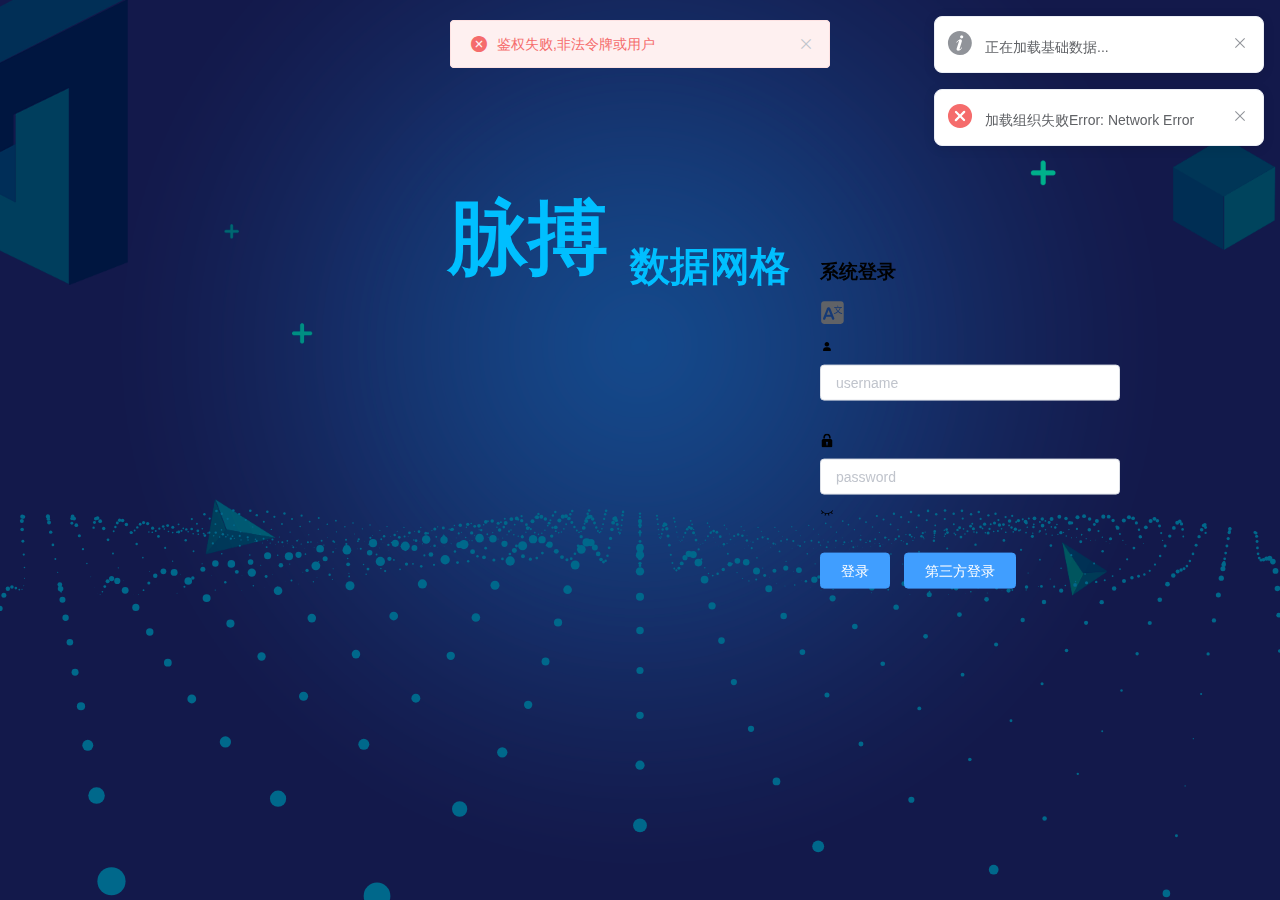
==== index.html @ 688eff26 "1.1.1" ====
<!DOCTYPE html><html><head><meta charset=utf-8><meta http-equiv=X-UA-Compatible content="IE=edge,chrome=1"><meta name=renderer content=webkit><meta name=viewport content="width=device-width,initial-scale=1,maximum-scale=1,user-scalable=no"><title>脉搏数据网格</title><link rel="shortcut icon" href=/favicon.ico><link href=/static/css/app.22d110b41e0315c7ad448e7dfe17aeff.css rel=stylesheet></head><body><script>function get_browser_info() {
        var ua = navigator.userAgent, tem, M = ua.match(/(opera|chrome|safari|firefox|msie|trident(?=\/))\/?\s*(\d+)/i) || [];
        if (/trident/i.test(M[1])) {
          tem = /\brv[ :]+(\d+)/g.exec(ua) || [];
          return { name: 'IE', version: (tem[1] || '') };
        }
        if (M[1] === 'Chrome') {
          tem = ua.match(/\bOPR\/(\d+)/)
          if (tem != null) { return { name: 'Opera', version: tem[1] }; }
        }
        M = M[2] ? [M[1], M[2]] : [navigator.appName, navigator.appVersion, '-?'];
        if ((tem = ua.match(/version\/(\d+)/i)) != null) { M.splice(1, 1, tem[1]); }
        return {
          name: M[0],
          version: M[1]
        };
      }
      var browser = get_browser_info();
      if (browser.name === 'MSIE' && parseInt(browser.version) <= 8) {
        window.alert('你的浏览器属于古董浏览器'+browser.name+'('+browser.version+'),您将无法使用,请完成更换为"现代浏览器"!')
        var div = document.createElement('div'),
          x_div = "<h1>你的浏览器"+browser.name+"("+browser.version+")太老了,本系统您将无法使用</h1>" +
            "优选chrome(基于chrome开发),以下是谷歌chrome浏览器下载列表:根据系统选择适当的版本</h2><br/><ol>" +
            "<li><a href='http://10.36.111.213/httpapi/api/frsc/download-chrome-xp?DL=1'>XP系统</a></li>" +
            "<li><a href='http://10.36.111.213/httpapi/api/frsc/download-chrome-newest-x86?DL=1'>win7以上-32位</a></li>" +
            "<li><a href='http://10.36.111.213/httpapi/api/frsc/download-chrome-newest-x64?DL=1'>win7以上-64位</a></li></ol>"
            +'<div><img src="/static/css/browser_detects.png" alt="兼容性图片"></div>'
        div.innerHTML = x_div;
        div.className = 'compatible';
        document.body.appendChild(div);
      }</script><script src=/static/tinymce4.7.5/tinymce.min.js></script><script src=/static/js/THREE.v56.min.js></script><div id=app></div><script type=text/javascript src=/static/js/manifest.fda87e2046c8e02307e9.js></script><script type=text/javascript src=/static/js/vendor.ac63bb0a11cf8bc04832.js></script><script type=text/javascript src=/static/js/app.be4ae72a1708491ad65e.js></script><script type=text/javascript src=/static/js/silent_renew.d3797be68d096d76b039.js></script><script type=text/javascript src=/static/js/popup.53fa1839b01d25fb4a5d.js></script><script type=text/javascript src=/static/js/signin_cb.d9f5743b11c0f5aa0153.js></script></body></html><style>.compatible b{
    color:#1d7690;
    font-size:16px
  }
  .compatible a{
    color:royalblue;
    text-decoration: underline;
  }
  b.b-danger{
    color:#ff00ff;
  }</style>
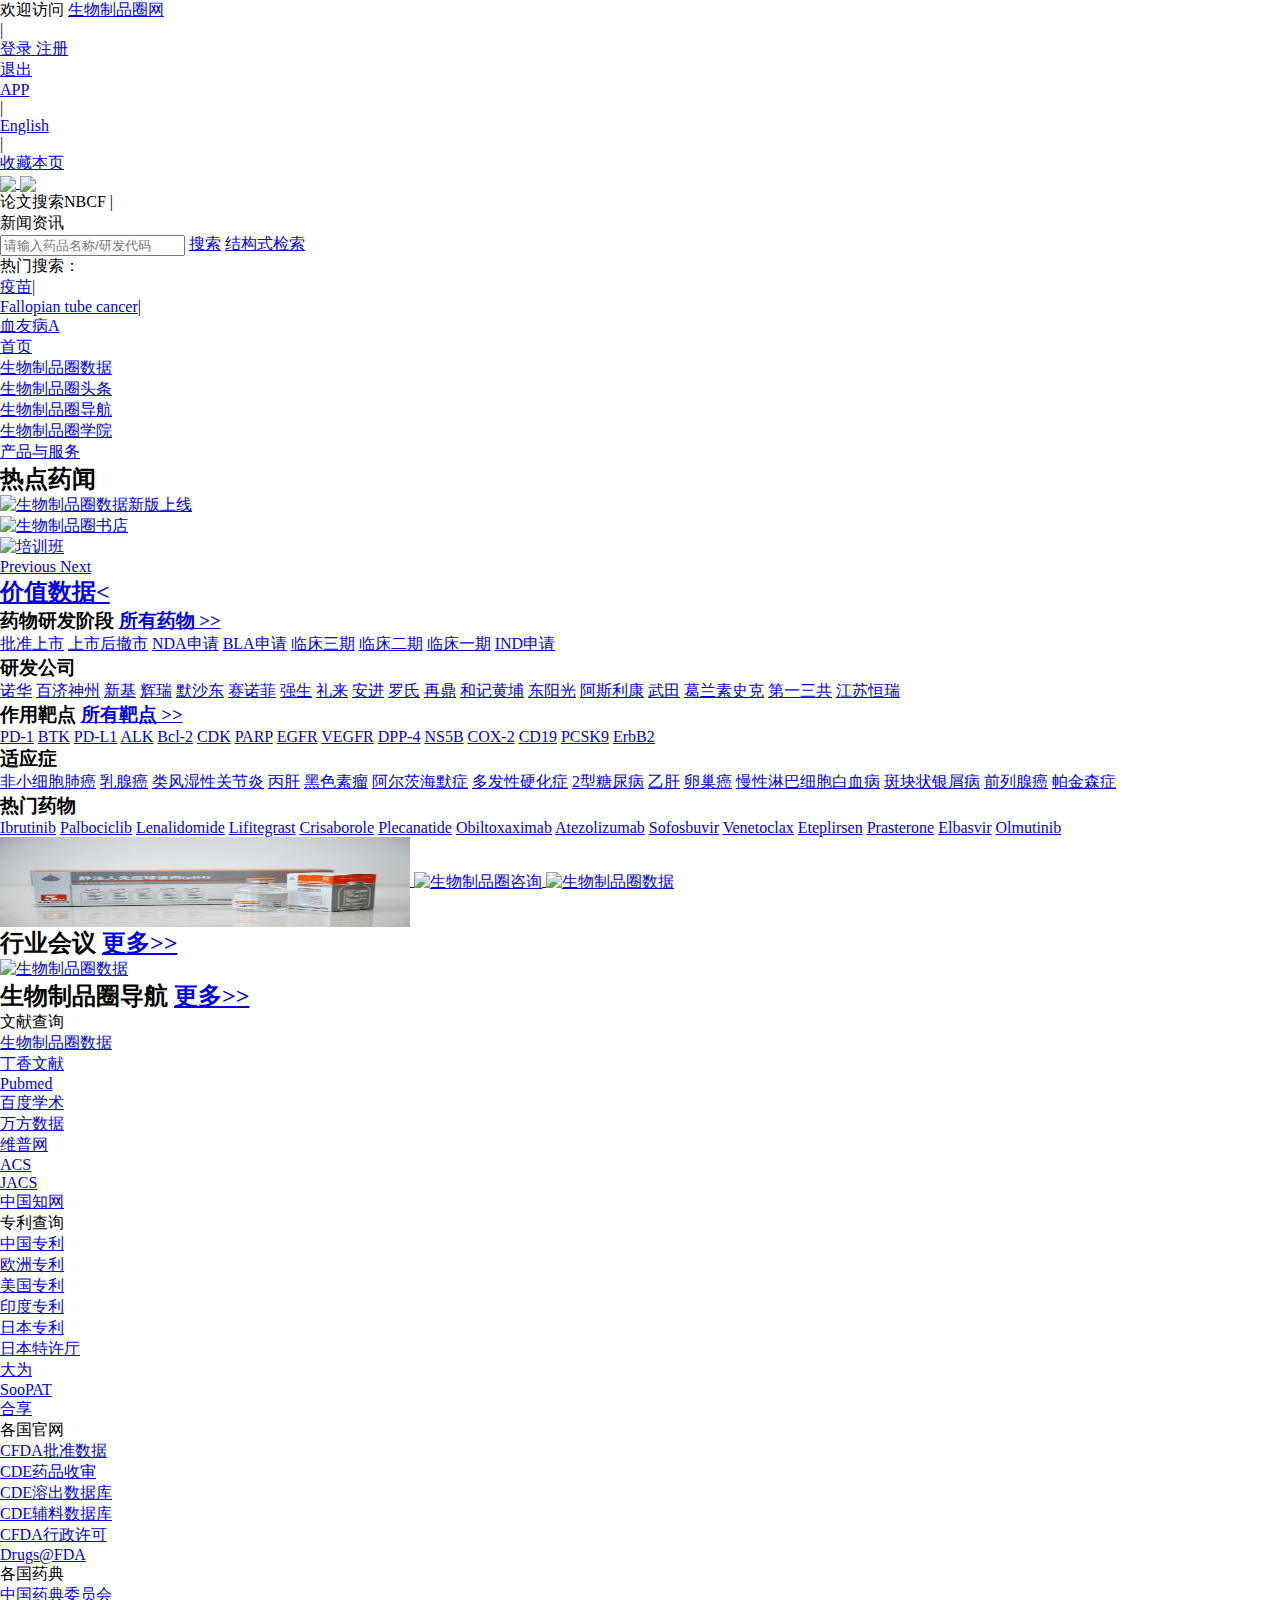
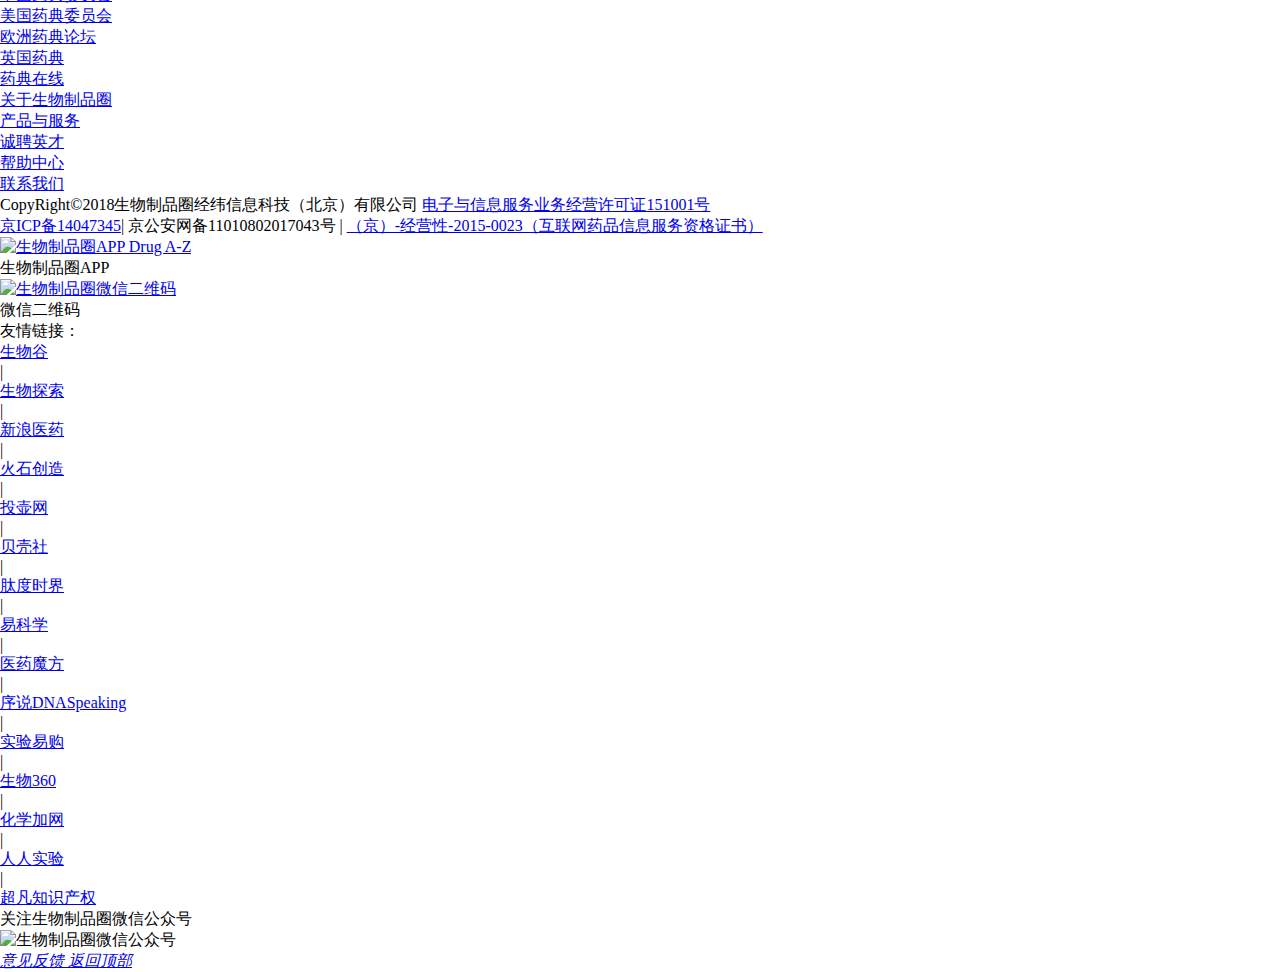
==== commit af21829b: "ggg" ====
--- a/index.html
+++ b/index.html
@@ -1,41 +1,3972 @@
-<!DOCTYPE html><html><head><meta charset=utf-8><meta http-equiv=X-UA-Compatible content="IE=edge,chrome=1"><meta name=renderer content=webkit><meta name=viewport content="width=device-width,initial-scale=1,maximum-scale=1,user-scalable=no"><title>脉搏数据网格</title><link rel="shortcut icon" href=/favicon.ico><link href=/static/css/app.22d110b41e0315c7ad448e7dfe17aeff.css rel=stylesheet></head><body><script>function get_browser_info() {
-        var ua = navigator.userAgent, tem, M = ua.match(/(opera|chrome|safari|firefox|msie|trident(?=\/))\/?\s*(\d+)/i) || [];
-        if (/trident/i.test(M[1])) {
-          tem = /\brv[ :]+(\d+)/g.exec(ua) || [];
-          return { name: 'IE', version: (tem[1] || '') };
-        }
-        if (M[1] === 'Chrome') {
-          tem = ua.match(/\bOPR\/(\d+)/)
-          if (tem != null) { return { name: 'Opera', version: tem[1] }; }
-        }
-        M = M[2] ? [M[1], M[2]] : [navigator.appName, navigator.appVersion, '-?'];
-        if ((tem = ua.match(/version\/(\d+)/i)) != null) { M.splice(1, 1, tem[1]); }
-        return {
-          name: M[0],
-          version: M[1]
-        };
-      }
-      var browser = get_browser_info();
-      if (browser.name === 'MSIE' && parseInt(browser.version) <= 8) {
-        window.alert('你的浏览器属于古董浏览器'+browser.name+'('+browser.version+'),您将无法使用,请完成更换为"现代浏览器"!')
-        var div = document.createElement('div'),
-          x_div = "<h1>你的浏览器"+browser.name+"("+browser.version+")太老了,本系统您将无法使用</h1>" +
-            "优选chrome(基于chrome开发),以下是谷歌chrome浏览器下载列表:根据系统选择适当的版本</h2><br/><ol>" +
-            "<li><a href='http://10.36.111.213/httpapi/api/frsc/download-chrome-xp?DL=1'>XP系统</a></li>" +
-            "<li><a href='http://10.36.111.213/httpapi/api/frsc/download-chrome-newest-x86?DL=1'>win7以上-32位</a></li>" +
-            "<li><a href='http://10.36.111.213/httpapi/api/frsc/download-chrome-newest-x64?DL=1'>win7以上-64位</a></li></ol>"
-            +'<div><img src="/static/css/browser_detects.png" alt="兼容性图片"></div>'
-        div.innerHTML = x_div;
-        div.className = 'compatible';
-        document.body.appendChild(div);
-      }</script><script src=/static/tinymce4.7.5/tinymce.min.js></script><script src=/static/js/THREE.v56.min.js></script><div id=app></div><script type=text/javascript src=/static/js/manifest.fda87e2046c8e02307e9.js></script><script type=text/javascript src=/static/js/vendor.ac63bb0a11cf8bc04832.js></script><script type=text/javascript src=/static/js/app.be4ae72a1708491ad65e.js></script><script type=text/javascript src=/static/js/silent_renew.d3797be68d096d76b039.js></script><script type=text/javascript src=/static/js/popup.53fa1839b01d25fb4a5d.js></script><script type=text/javascript src=/static/js/signin_cb.d9f5743b11c0f5aa0153.js></script></body></html><style>.compatible b{
-    color:#1d7690;
-    font-size:16px
-  }
-  .compatible a{
-    color:royalblue;
-    text-decoration: underline;
-  }
-  b.b-danger{
-    color:#ff00ff;
-  }</style>+
+<!DOCTYPE html>
+<html>
+
+    <head>
+                <meta charset="UTF-8">
+        <meta property="qc:admins" content="24647760726001251374116375736"/>
+        <!--防止浏览器缓存-->
+        <meta HTTP-EQUIV="Pragma" CONTENT="no-cache">
+        <meta HTTP-EQUIV="Cache-Control" CONTENT="no-cache">
+        <meta HTTP-EQUIV="Expires" CONTENT="0">
+        <meta name="baidu-site-verification" content="KpvylQpJVg"/>
+        <meta charset="utf-8">
+        <title>生物制品圈-医药研发领域大数据信息平台首页</title>
+        <meta name="keywords" content="生物制品圈,pharmacodia,生物制品圈经纬,化学药，生物药，临床在研药物，药物靶点，化学合成，医药资讯, 生物制品圈网,药品信息,药品信息查询，新药研发,NCE，MAB，药理学，药代动力学，药物毒性">
+        <meta name="description" content="生物制品圈是一家专注于医药研发领域的“互联网+”大数据信息平台，我们致力于整合药物研发相关数十个学科专业数据和资源信息，为全球药物研发人员提供“一站式信息解决方案”，助力创新，加速创造。">
+        <!-- 百度统计代码 --duyangang -->
+        <meta name="baidu-site-verification" content="zOJSUg7wvE"/>
+
+        <!--解决右边白边问题-->
+        <meta http-equiv="X-UA-Compatible" content="IE=edge"/>
+        <meta name="format-detection" content="telephone=no"/>
+        <meta name="apple-touch-fullscreen" content="YES"/>
+        <meta name="apple-mobile-web-app-status-bar-style" content="black"/>
+        <meta name="viewport" content="width=device-width,initial-scale=1.0,maximum-scale=1.0,minimum-scale=1.0,user-scalable=no"/>
+        <!-- 图标 -->
+        <link href="https://www.pharmacodia.com/yaodu/resources/img/browser_ioc/favicon.ico?v=3.2.2_201803151548" rel="icon" type="image/x-icon"/>
+        <link href="https://www.pharmacodia.com/yaodu/resources/img/browser_ioc/favicon.ico?v=3.2.2_201803151548" rel="shortcut icon" type="image/x-icon"/>
+
+        <!-- 兼容设置 -->
+        <!-- HTML5 shim and Respond.js for IE8 support of HTML5 elements and media queries -->
+        <!--[if lt IE 9]>
+        <script src="https://www.pharmacodia.com/yaodu/resources/plugin/bootstrap/bootstrap-v3.3.2/js/html5shiv.min.js?v=3.2.2_201803151548"></script>
+        <script src="https://www.pharmacodia.com/yaodu/resources/plugin/bootstrap/bootstrap-v3.3.2/js/respond.min.js?v=3.2.2_201803151548"></script>
+        <![endif]-->
+        <!--[if lte IE 9]>
+        <script src="https://www.pharmacodia.com/yaodu/resources/js/requestAnimationFrame.js?v=3.2.2_201803151548"></script>
+        <![endif]-->
+        <!--[if lte IE 8]>
+        <script src="https://www.pharmacodia.com/yaodu/resources/js/ieBetter.js?v=3.2.2_201803151548"></script>
+        <![endif]-->
+	<!-- 配置文件  -->
+	<script src="https://www.pharmacodia.com/data/summer/js/config.js?v=3.2.2_201803151548" type="text/javascript"></script>
+    <!-- jquery  -->
+    <script src="https://www.pharmacodia.com/yaodu/resources/plugin/jqeury/jquery-ui-1.11.4.custom/external/jquery/jquery.js?v=3.2.2_201803151548"
+            type="text/javascript"></script>
+    <link href="https://www.pharmacodia.com/yaodu/resources/plugin/jqeury/jquery-ui-1.9.2.custom/css/custom-theme/jquery-ui-1.9.2.custom.min.css?v=3.2.2_201803151548"
+          rel="stylesheet" type="text/css"/>
+    <script src="https://www.pharmacodia.com/yaodu/resources/plugin/jqeury/jquery-ui-1.9.2.custom/js/jquery-ui-1.9.2.custom.min.js?v=3.2.2_201803151548"
+            type="text/javascript"></script>
+    <!--bootstrap -->
+    <link href="https://www.pharmacodia.com/yaodu/resources/plugin/bootstrap/bootstrap-v3.3.2/css/bootstrap.css?v=3.2.2_201803151548" rel="stylesheet"
+          type="text/css"/>
+    <link href="https://www.pharmacodia.com/yaodu/resources/plugin/bootstrap/bootstrap-v3.3.2/css/dropdowns-enhancement.css?v=3.2.2_201803151548" rel="stylesheet"
+          type="text/css"/>
+    <script src="https://www.pharmacodia.com/yaodu/resources/plugin/bootstrap/bootstrap-v3.3.2/js/bootstrap.min.js?v=3.2.2_201803151548"></script>
+    <script src="https://www.pharmacodia.com/yaodu/resources/plugin/bootstrap/bootstrap-v3.3.2/js/bootstrap-hover-dropdown.min.js?v=3.2.2_201803151548"></script>
+    <script src="https://www.pharmacodia.com/yaodu/resources/plugin/bootstrap/bootstrap-v3.3.2/js/ie-emulation-modes-warning.js?v=3.2.2_201803151548"
+            type="text/javascript"></script>
+    <!-- 公共的 -->
+    <link href="https://www.pharmacodia.com/yaodu/resources/css/common.css?v=3.2.2_201803151548" rel="stylesheet">
+    <link href="https://www.pharmacodia.com/yaodu/resources/css/header.css?v=3.2.2_201803151548" rel="stylesheet">
+    <link href="https://www.pharmacodia.com/yaodu/resources/css/foot.css?v=3.2.2_201803151548" rel="stylesheet">
+    <link href="https://www.pharmacodia.com/yaodu/resources/css/reset.css?v=3.2.2_201803151548" rel="stylesheet"/>
+    <link href="https://www.pharmacodia.com/yaodu/resources/css/date_basedrug.css?v=3.2.2_201803151548" rel="stylesheet"/>
+    <!-- 首页控制,包括药物搜索等  https://www.pharmacodia.com/yaodu/resources/css/smallstyles.css?v=3.2.2_201803151548-->
+    <link href="https://www.pharmacodia.com/yaodu/resources/css/home.css?v=3.2.2_201803151548" rel="stylesheet">
+    <link href="https://www.pharmacodia.com/yaodu/resources/css/smallstyles.css?v=3.2.2_201803151548" rel="stylesheet" id="size-stylesheet"/>
+    <link href="https://www.pharmacodia.com/yaodu/resources/css/swiper-3.3.1.min.css?v=3.2.2_201803151548" rel="stylesheet">
+    <link href="" rel="stylesheet" id="size-stylesheet"/>
+    <script src="https://www.pharmacodia.com/yaodu/resources/js/home.js?v=3.2.2_201803151548" type="text/javascript"></script>
+    <script src="https://www.pharmacodia.com/yaodu/resources/js/swiper-3.3.1.min.js?v=3.2.2_201803151548" type="text/javascript"></script>
+    <script type="text/javascript">
+        var staticServerPath = "https://rs.pharmacodia.com";
+        var path = "https://www.pharmacodia.com";
+        var resource = "https://www.pharmacodia.com/yaodu/resources/";
+        var en_index = "http://en.pharmacodia.com";
+        var isHome = true;
+        var isLogin = false;
+        var language = "cn";
+    </script>
+    <!-- 用户相关 -->
+    <script src="https://www.pharmacodia.com/yaodu/resources/js/user/userLogin.js?v=3.2.2_201803151548" type="text/javascript"></script>
+    <script src="https://www.pharmacodia.com/yaodu/resources/js/newhome/newhead_drug.js?v=3.2.2_201803151548" type="text/javascript"></script>
+    <!-- 购物车 -->
+    <script src="https://www.pharmacodia.com/yaodu/resources/js/basket.js?v=3.2.2_201803151548" type="text/javascript"></script>
+    <!-- cnzz -->
+    <script src="https://www.pharmacodia.com/yaodu/resources/js/cnzz_header.js?v=3.2.2_201803151548" type="text/javascript"></script>
+    <script src="https://www.pharmacodia.com/yaodu/resources/js/cnzz_statistic.js?v=3.2.2_201803151548" type="text/javascript"></script>
+    <script src="https://pv.sohu.com/cityjson" type="text/javascript"></script>
+    <!-- ie低版本顶部提示 -->
+    <link rel="stylesheet" type="text/css" href="https://www.pharmacodia.com/yaodu/resources/css/compliant_IE.css"/>
+    <script>
+        var path_resources = 'https://www.pharmacodia.com/yaodu/resources/';
+    </script>
+    <script src="https://www.pharmacodia.com/yaodu/resources/js/compliant_IE.js"></script>
+
+    <style type="text/css">
+        .choose_lan_shadow {
+            display: none;
+            width: 100%;
+            height: 100%;
+            position: fixed;
+            top: 0;
+            left: 0;
+            right: 0;
+            bottom: 0;
+            background: #000;
+            opacity: 0.36;
+            filter: alpha(opacity=36);
+            z-index: 9998
+        }
+
+        .choose_lan_box {
+            display: none;
+            width: 570px;
+            height: 290px;
+            position: fixed;
+            top: 50%;
+            left: 50%;
+            margin-left: -285px;
+            margin-top: -145px;
+            border: 6px solid #b5b5b5;
+            background: #fff;
+            z-index: 9999;
+        }
+
+        .choose_lan_box i {
+            position: absolute;
+            right: 13px;
+            top: 13px;
+            cursor: pointer;
+        }
+
+        .choose_lan_con {
+            margin: 35px 50px 25px;
+            overflow: hidden;
+        }
+
+        .choose_lan_con .welcom {
+            margin-top: 20px;
+        }
+
+        .choose_lan_con .welcom h2 {
+            line-height: 25px;
+            font-size: 18px;
+            color: #333;
+            font-family: "Microsoft YaHei";
+            font-weight: normal;
+            margin: 0;
+            padding: 0;
+        }
+
+        .choose_lan_con .welcom p {
+            line-height: 25px;
+            font-size: 16px;
+            color: #999;
+            font-family: "Tahoma";
+            margin: 0;
+            padding: 0;
+        }
+
+        .china_for {
+            overflow: hidden;
+            margin-top: 30px;
+        }
+
+        .china_for a {
+            width: 225px;
+            line-height: 25px;
+            padding: 5px 0;
+            border: 1px solid #d0d0d0;
+            font-size: 16px;
+            color: #333;
+            font-family: "Microsoft Ya	Hei";
+            text-align: center;
+            text-decoration: none;
+            display: block;
+            white-space: nowrap;
+        }
+
+        .china_for .china {
+            float: left;
+            font-family: "Microsoft YaHei";
+        }
+
+        .china_for .fore {
+            float: right;
+            font-family: "Tahoma";
+        }
+
+        .china_for a img {
+            vertical-align: middle;
+            margin-right: 10px;
+            position: relative;
+            top: -2px;
+        }
+
+        /*---------------------------------精华tag---*/
+        .cream {
+            display: inline-block;
+            background: url(https://www.pharmacodia.com/yaodu/resources/img/cream_tag.png) no-repeat;
+            height: 16px;
+            line-height: 16px;
+            color: #fff !important;
+            font-size: 12px;
+            padding-left: 8px;
+            padding-right: 5px;
+            margin-left: 5px;
+            vertical-align: middle;
+        }
+
+        /*---------------------------------tag可配--*/
+        .newinf_tag {
+            display: inline-block;
+            height: 25px;
+            line-height: 25px;
+            margin-left: 8px;
+            font-size: 12px;
+            padding-left: 16px;
+            background: url(https://www.pharmacodia.com/yaodu/resources/img/newinf_tag.png) left center no-repeat;
+            color: #3991f1 !important;
+        }
+
+        .newsContent .NewList ul li {
+            line-height: 19px;
+        !important
+        }
+
+        /*---------------------------------去登陆--*/
+
+        .FIxed {
+            width: 100%;
+            height: 100%;
+            display: none;
+            position: fixed;
+            z-index: 999;
+        }
+
+        .Back {
+            width: 100%;
+            height: 100%;
+            position: absolute;
+            background: black;
+            opacity: 0.3;
+        }
+
+        .newLogon {
+            left: 50%;
+            margin-left: -225px;
+            top: 226px;
+            width: 450px;
+            height: 245px;
+            border-radius: 3px;
+            padding: 0 15px;
+            z-index: 999;
+            position: absolute;
+            background: white;
+        }
+
+        .Ntitle {
+
+            height: 46px;
+            font-size: 18px;
+            color: #0a70b1;
+            font-weight: 700;
+            border-bottom: 1px solid #dddddd;
+            line-height: 45px;
+            text-indent: 6px;
+        }
+
+        .Nlist {
+            padding-top: 30px;
+            height: 133px;
+        }
+
+        .Nlist li {
+            height: 100%;
+            width: 48.2%;
+            float: left;
+            text-align: center;
+        }
+
+        .N_02 {
+            border-left: 1px solid #ddd;
+            text-align: center;
+			margin-top:6px;
+        }
+
+        .Nlist li img {
+            margin: 20px 0 34px 0;
+        }
+
+        .Nlist li a {
+            font-size: 12px;
+            color: #6a6a6a;
+
+        }
+
+        .closeN {
+            width: 16px;
+            height: 16px;
+            display: block;
+            float: right;
+            margin-top: 13px;
+            margin-right: 7px;
+        }
+
+        .closeN img {
+            float: right;
+        }
+    </style>
+    <script language="javascript">
+        $(function () {
+            $('.choose_lan_box i,.choose_lan_con .china_for a.china').click(function () {
+                $('.choose_lan_shadow,.choose_lan_box').hide();
+            });
+
+            function setCookie(name, value) {
+                document.cookie = name + "=" + escape(value) + ";";
+            }
+
+            function getCookie(name) {
+                var arr, reg = new RegExp("(^| )" + name + "=([^;]*)(;|$)");
+                if (arr = document.cookie.match(reg))
+                    return unescape(arr[2]);
+                else
+                    return null;
+            }
+
+            /*if(getCookie('mycountry')==null && remote_ip_info['country']!='中国'){
+	      $('.choose_lan_shadow,.choose_lan_box').show();
+		  setCookie('mycountry',remote_ip_info['country']);
+	  }else if(getCookie('mycountry')==remote_ip_info['country']){
+	      $('.choose_lan_shadow,.choose_lan_box').hide();
+	  }; */
+
+        });
+    </script>
+
+
+    <!-- 添加h5判断-->
+    <script src="https://www.pharmacodia.com/yaodu/resources/js/device.js?v=3.2.2_201803151548" type="text/javascript"></script>
+    <script type="text/javascript">
+        var typeName = 'weixin';
+        /*--------------------------------------------------------------判断设备跳转页面------------*/
+        var host = window.location.host;
+        if (device.mobile()) {
+            if (host == "www.pharmacodia.com") {
+                window.location.href = "https://news.pharmacodia.com/web/h5newinfo/h5Home"
+            } else {
+                window.location.href = "https://www.pharmacodia.com/web/h5newinfo/h5Home"
+            }
+
+
+        }
+    </script>
+
+    <link rel="stylesheet" href="https://www.pharmacodia.com/yaodu/resources/css/newhome/reset.css?v=3.2.2_201803151548"/>
+    <link rel="stylesheet" href="https://www.pharmacodia.com/yaodu/resources/css/newhome/yd_index.css?v=3.2.2_201803151548"/>
+    <link rel="stylesheet" href="https://www.pharmacodia.com/yaodu/resources/css/newhome/all_bottom.css?v=3.2.2_201803151548"/>
+    <script type="text/javascript" src="https://www.pharmacodia.com/yaodu/resources/js/newhome/jquery-1.11.0.js?v=3.2.2_201803151548"></script>
+    <script type="text/javascript" src="https://www.pharmacodia.com/yaodu/resources/js/newhome/yd_index.js?v=3.2.2_201803151548"></script>
+
+    <!--报告搜索
+		<script type="text/javascript" src="https://www.pharmacodia.com/yaodu/resources/js/head_report.js?v=3.2.2_201803151548"></script>
+		-->
+    <link rel="stylesheet" href="https://www.pharmacodia.com/yaodu/resources/css/newhome/ydIndexCommonTop.css?v=3.2.2_201803151548"/>
+
+
+</head>
+
+<body>
+	<!--<div class="FIxed">
+		<div class="Back"></div>
+		<div class="newLogon">
+			<div class="Ntitle">
+				<span>登录</span>
+				<a class="closeN">
+					<img src="https://www.pharmacodia.com/yaodu/resources/css/newhome/img/Logon04.jpg">
+				</a>
+			</div>
+			<ul class="Nlist">
+				<li id="N_01">
+					<a href="https://www.pharmacodia.com/web/webSiteUser/loginView?nextUrl=https%3A%2F%2Fnews.pharmacodia.com">
+					
+							
+						<img src="https://www.pharmacodia.com/yaodu/resources/css/newhome/img/Logon01.png">
+						<p>去登录>></p>
+					</a>
+				</li>
+				<li class="N_02">
+					<a href="http://data.pharmacodia.com/">
+						<img src="https://www.pharmacodia.com/yaodu/resources/css/newhome/img/Logon02.png">
+						<p>去登录>></p>
+					</a>
+				</li>
+				<li style="display:none;">
+					<a href="https://sso.pharmacodia.com/pharmacodia_sso_cas/login?service=https://mall.pharmacodia.com/pharmacodia_mall/cas">
+						<img src="https://www.pharmacodia.com/yaodu/resources/css/newhome/img/Logon03.png">
+						<p>去登录>></p>
+					</a>
+				</li>
+			</ul>
+		</div>
+	</div> --> 
+
+<div class="choose_lan_shadow">
+</div>
+<div class="choose_lan_box">
+    <i>
+        <img src="https://www.pharmacodia.com/yaodu/resources/img/closes_03.jpg" alt=""/>
+    </i>
+    <div class="choose_lan_con">
+        <div class="welcom">
+            <h2>欢迎来到生物制品圈中文站！</h2>
+            <p>Welcome to Pharmacodia China!</p>
+        </div>
+        <div class="welcom">
+            <h2>请选择语言站点</h2>
+            <p>Please select your preferred language</p>
+        </div>
+        <div class="china_for">
+            <a class="china" href="javascript:void(0);">
+                <img src="https://www.pharmacodia.com/yaodu/resources/img/china_img_07.jpg" alt=""/>中国大陆（简体）
+            </a>
+            <a class="fore" href="http://en.pharmacodia.com">
+                <img src="https://www.pharmacodia.com/yaodu/resources/img/english_img_09.jpg" alt=""/>Visit English Website
+            </a>
+        </div>
+    </div>
+</div>
+
+<div class="ydIndex_Ctop_out">
+    <input type="hidden" name="loginState" value="yaodu_use_loginstate"/>
+    <div class="ydIndex_Ctop">
+        <ul class="ydIndex_Ctop_left">
+            <li>欢迎访问
+                <a href="https://www.pharmacodia.com">生物制品圈网</a>
+            </li>
+            <li>|</li>
+		
+			<li id="topUserViewOut">
+				
+				<a href="https://www.pharmacodia.com/web/webSiteUser/index">
+					<i></i>
+					登录
+				</a>
+			
+			
+				<a href="https://www.pharmacodia.com/web/webSiteUser/register">注册</a>
+				
+			</li>
+			<li id="topUserViewIn">
+				
+				<a href="https://www.pharmacodia.com/web/customerInfo/getCustomerInfoByID"
+				   class="yd-user UserName"></a>
+			
+			
+				<a href="https://www.pharmacodia.com/web/LoginUser/logOut" class="yd-user " rel="nofollow">退出</a>
+				
+			</li>
+                   
+
+
+        </ul>
+        <ul class="ydIndex_Ctop_right">
+		
+            <li>
+                <a class="ydIndex_Ctop_right_phone" href="https://www.pharmacodia.com/web/app/toAppPage"
+                   target="_blank"><i></i>APP
+                </a>
+            </li>
+            <li>|</li>
+            <li class="ydIndex_Ctop_right_earth">
+                <a href="javascript:changeLanage('en_US');">
+                    <i></i>English
+                </a>
+            </li>
+            <li>|</li>
+            <li>
+                <a href="javascript:void(0)" id="collect_ie">收藏本页</a>
+            </li>
+
+        </ul>
+    </div>
+</div>
+
+<!--搜索-->
+<div class="yd_search_out">
+    <!--搜索框-->
+    <div class="ydindex_search">
+        <div class="yd_search_left left">
+            <a href="https://www.pharmacodia.com" class="yd_logo left">
+                <img src="https://tse4-mm.cn.bing.net/th?id=OIP.mz133nXOVdXFdg6W0bp3awHaEK&w=299&h=168&c=7&o=5&pid=1.7" width="99px">
+            </a>
+            <a href="https://www.pharmacodia.com" class="yd_text left">
+                <img src="https://www.pharmacodia.com/yaodu/resources/css/newhome/img/yd_text.png?v=3.2.2_201803151548">
+            </a>
+        </div>
+        <div class="yd_search_right left">
+            <form action="" id="searchFrm" method="post">
+                <input type="hidden" name="ns" value="1">
+                <ul class="ydindex_search_type">
+                    <li>
+                        <a id="data_drugs" class="ydindex_search_type_click Heigs">论文搜索<font>NBCF</font> 
+                        </a>
+                        |
+                        <i class=""></i>
+                    </li>
+                    <li>
+                        <a id="news">新闻资讯</a>
+                    </li>
+
+                    <li style="display:none">
+                        <a id="report">生物制品圈报告</a>|
+                    </li>
+
+                    <li style="display:none">
+                        <a id="smaples">生物制品圈商城</a>
+                    </li>
+
+                </ul>
+                <div class="ydindex_search_box">
+                    <div class="InputBox pull-left">
+                        <input type="text" class="ydindex_search_input" name="searchTxt" id="searchTxt"
+                               placeholder="请输入药品名称/研发代码">
+                        <a id="searchBtn" class="ydindex_search_btn" href="javascript:void(0)">搜索</a>
+                        <a href="javascript:void(0)" class="ydindex_search_word" onclick="searchjs()">
+                            结构式检索
+                        </a>
+                    </div>
+                </div>
+                <ul class="ydindex_search_hot">
+                    <li>热门搜索：</li>
+                    <li id="data_keywordText">
+                    <li><a target="_blank"
+                           href="http://data.pharmacodia.com/web/homePage/index?ns=1&text.val=Octocog alfa"
+                           onclick="setSearchNewsName(this)">疫苗</a>|
+                    </li>                  
+                    <li><a target="_blank"
+                           href="http://data.pharmacodia.com/web/homePage/index?ns=1&text.val=Fallopian tube cancer"
+                           onclick="setSearchNewsName(this)">Fallopian tube cancer</a>|
+                    </li>
+                    <li>
+                        <a target="_blank"
+                           href="http://data.pharmacodia.com/web/homePage/index?ns=1&text.val=血友病A"
+                           onclick="setSearchNewsName(this)">血友病A
+                        </a>
+                    </li>
+                    </li>
+                </ul>
+                <ul class="ydindex_search_hot" style="display: none;">
+                    <li>热门搜索：</li>
+                    <li>
+                        <a target="_blank"
+                           href="https://news.pharmacodia.com/web/newinfo/searchInfo?page=1&q.field=text&q.fieldShowName=关键字&q.val=一致性评价&q.valShowName=一致性评价"
+                           onclick="setSearchNewsName(this)">一致性评价</a>|
+                    </li>
+                    <li>
+                        <a target="_blank"
+                           href="https://news.pharmacodia.com/web/newinfo/searchInfo?page=1&q.field=text&q.fieldShowName=关键字&q.val=阿斯利康&q.valShowName=阿斯利康"
+                           onclick="setSearchNewsName(this)">阿斯利康</a>|
+                    </li>
+                    <li>
+                        <a target="_blank"
+                           href="https://news.pharmacodia.com/web/newinfo/searchInfo?page=1&q.field=text&q.fieldShowName=关键字&q.val=基因&q.valShowName=基因"
+                           onclick="setSearchNewsName(this)">基因</a>|
+                    </li>
+                    <li>
+                        <a target="_blank"
+                           href="https://news.pharmacodia.com/web/newinfo/searchInfo?page=1&q.field=text&q.fieldShowName=关键字&q.val=遗传&q.valShowName=遗传"
+                           onclick="setSearchNewsName(this)">遗传</a>|
+                    </li>
+                    <li>
+                        <a target="_blank"
+                           href="https://news.pharmacodia.com/web/newinfo/searchInfo?page=1&q.field=text&q.fieldShowName=关键字&q.val=医药产业&q.valShowName=医药产业"
+                           onclick="setSearchNewsName(this)">医药产业</a>|
+                    </li>
+                    <li>
+                        <a target="_blank"
+                           href="https://news.pharmacodia.com/web/newinfo/searchInfo?page=1&q.field=text&q.fieldShowName=关键字&q.val=临床试验&q.valShowName=临床试验"
+                           onclick="setSearchNewsName(this)">临床试验
+                        </a>
+                    </li>
+                    </li>
+                </ul>
+
+                <ul class="ydindex_search_hot" style="display: none;">
+                    <li>热搜报告：</li>
+                    <li>
+                        <a target="_blank"
+                           href="https://www.pharmacodia.com/web/report/query?page=1&q.field=text&q.fieldShowName=关键字&q.val=Simeprevir药物数据报告&q.valShowName=Simeprevir药物数据报告"
+                           onclick="setSearchNewsName(this)">Simeprevir药物数据报告</a>|
+                    </li>
+                    <li>
+                        <a target="_blank"
+                           href="https://www.pharmacodia.com/web/report/query?page=1&q.field=text&q.fieldShowName=关键字&q.val=Alectinib药物数据报告&q.valShowName=Alectinib药物数据报告"
+                           onclick="setSearchNewsName(this)">Alectinib药物数据报告</a>|
+                    </li>
+                    <li>
+                        <a target="_blank"
+                           href="https://www.pharmacodia.com/web/report/query?page=1&q.field=text&q.fieldShowName=关键字&q.val=Belinostat药物数据报告&q.valShowName=Belinostat药物数据报告"
+                           onclick="setSearchNewsName(this)">Belinostat药物数据报告</a>|
+                    </li>
+                    <li>
+                        <a target="_blank"
+                           href="https://www.pharmacodia.com//web/report/query?page=1&q.field=text&q.fieldShowName=关键字&q.val=Lenvatinib药物数据报告&q.valShowName=Lenvatinib药物数据报告"
+                           onclick="setSearchNewsName(this)">Lenvatinib药物数据报告
+                        </a>
+                    </li>
+                    </li>
+                </ul>
+
+                <ul class="ydindex_search_hot" style="display:none;">
+                    <li>热搜商品：</li>
+                    <li id="keywordWord"></li>
+                </ul>
+                <ul class="ydindex_search_hot" style="display: none;">
+                    <li>热门搜索：</li>
+                    <li id="keywordText"></li>
+                </ul>
+            </form>
+        </div>
+    </div>
+
+</div>
+
+
+<!--导航条-->
+<div class="ydindex_Outnav">
+    <div class="ydindex_Innav">
+        <ul class="ydindex_nav">
+            <li class="ydindex_nav_first">
+                <a href="https://www.pharmacodia.com">首页</a>
+            </li>
+            <li class='ydindex_nav_data'>
+                <a href="http://data.pharmacodia.com/">生物制品圈数据
+                    <i
+                            class='ydindex_navdown'></i>
+                    <span class='nav_datanew_logo'></span>
+                </a>
+                <ul class="ydindex_data" style="display: none;">
+                    <li class="">
+                        <div class="clearfix">
+                            <a
+                                    href='http://data.pharmacodia.com/'>药物数据
+                            </a>
+                        </div>
+                    </li>
+                    <li class="">
+                        <div class="clearfix">
+                            <a
+                                    href='http://data.pharmacodia.com/'>工艺数据
+                            </a>
+                        </div>
+                    </li>
+                    <li class="">
+                        <div class="clearfix">
+                            <a
+                                    href='http://data.pharmacodia.com/'>全球批准
+                            </a>
+                        </div>
+                    </li>
+                    <li class="">
+                        <div class="clearfix">
+                            <a
+                                    href='http://data.pharmacodia.com/'>中国注册
+                            </a>
+                        </div>
+                    </li>
+                    <li class="">
+                        <div class="clearfix">
+                            <a
+                                    href='http://data.pharmacodia.com/'>临床试验
+                            </a>
+                        </div>
+                    </li>
+                    <li class="">
+                        <div class="clearfix">
+                            <a
+                                    href='http://data.pharmacodia.com/'>美国橙皮书
+                            </a>
+                        </div>
+                    </li>
+                    <li class="">
+                        <div class="clearfix">
+                            <a
+                                    href='http://data.pharmacodia.com/'>日本橙皮书
+                            </a>
+                        </div>
+                    </li>
+                    <li class="">
+                        <div class="clearfix">
+                            <a
+                                    href='http://data.pharmacodia.com/'>溶出数据
+                            </a>
+                        </div>
+                    </li>
+                    <li>
+                        <div class="clearfix">
+                            <a href='http://data.pharmacodia.com/'>药典信息
+                            </a>
+                        </div>
+                    </li>
+                    <li class="">
+                        <div class="clearfix">
+                            <a
+                                    href='http://data.pharmacodia.com/'>辅料数据
+                            </a>
+                        </div>
+                    </li>
+                    <li class="">
+                        <div class="clearfix">
+                            <a
+                                    href='http://data.pharmacodia.com/'>专利信息
+                            </a>
+                        </div>
+                    </li>
+                    <li class="">
+                        <div class="clearfix">
+                            <a
+                                    href='http://data.pharmacodia.com/'>文献查询
+                            </a>
+                        </div>
+                    </li>
+                    <li class="">
+                        <div class="clearfix">
+                            <a
+                                    href='http://data.pharmacodia.com/'>靶点信息
+                            </a>
+                        </div>
+                    </li>
+                    <li class="">
+                        <div class="clearfix border0">
+                            <a
+                                    href='http://data.pharmacodia.com/'>生物制品圈文库
+                            </a>
+                        </div>
+                    </li>
+                </ul>
+            </li>
+            <li>
+                <a href="https://news.pharmacodia.com">生物制品圈头条</a>
+            </li>
+
+            <!--<li>
+                <a href="https://mall.pharmacodia.com">生物制品圈商城</a>
+            </li>-->
+            <!--	<li>
+						<a  href="http://daogou.pharmacodia.com">生物制品圈导购</a>
+					</li>-->
+
+            <li>
+                <a href="https://www.pharmacodia.com/web/websitemap/newWebsite">生物制品圈导航</a>
+            </li>
+            <li>
+                <a href="https://news.pharmacodia.com/web/newinfo/showClass">生物制品圈学院</a>
+            </li>
+            <li>
+                <a href="https://www.pharmacodia.com/web/app/productAndServer">产品与服务</a>
+            </li>
+
+        </ul>
+    </div>
+</div>
+
+<!--内容-->
+<div class="yd_hot_cont">
+    <!--左侧热点药闻开始-->
+    <div class="yd_hot_left left">
+        <h2 class="ydindex_news_title" style="height: ;">
+            <span>热点药闻</span>
+        </h2>
+        <div class="hot_info">
+            <!-- 资讯列表-->
+            <ul></ul>
+        </div>
+    </div>
+    <!--左侧热点药闻结束-->
+    <!--右侧轮播和热门资讯开始-->
+    <div class="yd_hot_right right">
+        <!--轮播图开始-->
+        <div class="ydindex_banner">
+            <!--banner区域-->
+            <div class="Banner">
+                <div id="carousel-example-generic" class="carousel slide" data-ride="carousel">
+                    <!-- 控制点 -->
+                    <ol class="carousel-indicators carousel-li">
+                    </ol>
+                    <!-- 轮播图 -->
+                    <div class="carousel-inner" role="listbox" id="banner">
+                                    <div
+										class="item active"
+										                                    >
+                                        <a href="https://news.pharmacodia.com/news/html/info/info-detail.html?id=15883" target="_blank">
+                                            <img
+                                                    src="https://rs.pharmacodia.com/yaodu/contracts/b36c04088e6cbb788a0e0a0fb97340c9.jpg"
+                                                    alt="生物制品圈数据新版上线">
+                                        </a>
+                                    </div>
+                                    <div
+										class="item"
+                                    >
+                                        <a href="https://h5.youzan.com/v2/showcase/homepage?alias=82ejtr2h" target="_blank">
+                                            <img
+                                                    src="https://rs.pharmacodia.com/yaodu/contracts/872ad45549339b170d612d2424aa5483.jpg"
+                                                    alt="生物制品圈书店">
+                                        </a>
+                                    </div>                                   
+                                   
+                                    <div
+										class="item"
+                                    >
+                                        <a href="https://news.pharmacodia.com/web/newinfo/information_8a2d9837620a1b4901622d51fa030c53.html" target="_blank">
+                                            <img
+                                                    src="https://rs.pharmacodia.com/yaodu/contracts/039a7cf19376be979e9e07e60fe39c04.png"
+                                                    alt="培训班">
+                                        </a>
+                                    </div>
+                    </div>
+                    <!-- 左右箭头 -->
+                    <a class="left carousel-controls" href="#carousel-example-generic" role="button" data-slide="prev">
+                        <span class="glyphicon glyphicon-chevron-left" aria-hidden="true"></span>
+                        <span class="sr-only">Previous</span>
+                    </a>
+                    <a class="right carousel-controls" href="#carousel-example-generic" role="button" data-slide="next">
+                        <span class="glyphicon glyphicon-chevron-right" aria-hidden="true"></span>
+                        <span class="sr-only">Next</span>
+                    </a>
+                </div>
+            </div>
+        </div>
+
+        <!--轮播图结束-->
+        <!--热门资讯开始-->
+        <div class="yd_hot_list">
+            <div class="yddate_top">
+                <h2>
+                    <a href="http://data.pharmacodia.com">价值数据<
+                    </a>
+                </h2>
+                <div class="yddate_tm">
+                    <div class="left yddate_tl">
+                        <div>
+                            <h3>药物研发阶段
+                                <a href="http://data.pharmacodia.com/web/homePage/index?ns=1&ts=1&str=YWSJ">所有药物
+                                    >>
+                                </a>
+                            </h3>
+                            <p class="pt_overhide">
+                                <a href="http://data.pharmacodia.com/web/homePage/index?ns=1&text.val=批准上市">批准上市</a>
+                                <a href="http://data.pharmacodia.com/web/homePage/index?ns=1&text.val=撤市">上市后撤市</a>
+                                <a href="http://data.pharmacodia.com/web/homePage/index?ns=1&text.val=NDA 申请">NDA申请</a>
+                                <a href="http://data.pharmacodia.com/web/homePage/index?ns=1&text.val=BLA 申请">BLA申请</a>
+                                <a href="http://data.pharmacodia.com/web/homePage/index?ns=1&text.val=临床三期">临床三期</a>
+                                <a href="http://data.pharmacodia.com/web/homePage/index?ns=1&text.val=临床二期">临床二期</a>
+                                <a href="http://data.pharmacodia.com/web/homePage/index?ns=1&text.val=临床一期">临床一期</a>
+                                <a href="http://data.pharmacodia.com/web/homePage/index?ns=1&text.val=临床申请">IND申请</a>
+                            </p>
+                        </div>
+                        <div>
+                            <h3>研发公司</h3>
+                            <p class="pb_overhide">
+                                <a href="http://data.pharmacodia.com/web/homePage/index?ns=1&text.val=诺华">诺华</a>
+                                <a href="http://data.pharmacodia.com/web/homePage/index?ns=1&text.val=百济神州">百济神州</a>
+                                <a href="http://data.pharmacodia.com/web/homePage/index?ns=1&text.val=新基">新基</a>
+                                <a href="http://data.pharmacodia.com/web/homePage/index?ns=1&text.val=辉瑞">辉瑞</a>
+                                <a href="http://data.pharmacodia.com/web/homePage/index?ns=1&text.val=默沙东">默沙东</a>
+                                <a href="http://data.pharmacodia.com/web/homePage/index?ns=1&text.val=赛诺菲">赛诺菲</a>
+                                <a href="http://data.pharmacodia.com/web/homePage/index?ns=1&text.val=强生">强生</a>
+                                <a href="http://data.pharmacodia.com/web/homePage/index?ns=1&text.val=礼来">礼来</a>
+                                <a href="http://data.pharmacodia.com/web/homePage/index?ns=1&text.val=安进">安进</a>
+                                <a href="http://data.pharmacodia.com/web/homePage/index?ns=1&text.val=罗氏">罗氏</a>
+                                <a href="http://data.pharmacodia.com/web/homePage/index?ns=1&text.val=再鼎">再鼎</a>
+                                <a href="http://data.pharmacodia.com/web/homePage/index?ns=1&text.val=和记黄埔">和记黄埔</a>
+                                <a href="http://data.pharmacodia.com/web/homePage/index?ns=1&text.val=东阳光">东阳光</a>
+                                <a href="http://data.pharmacodia.com/web/homePage/index?ns=1&text.val=阿斯利康">阿斯利康</a>
+                                <a href="http://data.pharmacodia.com/web/homePage/index?ns=1&text.val=武田">武田</a>
+                                <a href="http://data.pharmacodia.com/web/homePage/index?ns=1&text.val=葛兰素史克">葛兰素史克</a>
+                                <a href="http://data.pharmacodia.com/web/homePage/index?ns=1&text.val=第一三共">第一三共</a>
+                                <a href="http://data.pharmacodia.com/web/homePage/index?ns=1&text.val=江苏恒瑞">江苏恒瑞</a>
+                            </p>
+                        </div>
+                    </div>
+                    <div class="left yddate_tr">
+                        <div>
+                            <h3>作用靶点
+                                <a href="http://data.pharmacodia.com/web/homePage/index?ns=1&ts=1&str=BDXX">所有靶点 >></a>
+                            </h3>
+                            <p class="pt_overhide">
+                                <a href="http://data.pharmacodia.com/web/homePage/index?ns=1&text.val=PD-1">PD-1</a>
+                                <a href="http://data.pharmacodia.com/web/homePage/index?ns=1&text.val=BTK">BTK</a>
+                                <a href="http://data.pharmacodia.com/web/homePage/index?ns=1&text.val=PD-L1">PD-L1</a>
+                                <a href="http://data.pharmacodia.com/web/homePage/index?ns=1&text.val=ALK">ALK</a>
+                                <a href="http://data.pharmacodia.com/web/homePage/index?ns=1&text.val=Bcl-2">Bcl-2</a>
+                                <a href="http://data.pharmacodia.com/web/homePage/index?ns=1&text.val=CDK">CDK</a>
+                                <a href="http://data.pharmacodia.com/web/homePage/index?ns=1&text.val=PARP">PARP</a>
+                                <a href="http://data.pharmacodia.com/web/homePage/index?ns=1&text.val=EGFR">EGFR</a>
+                                <a href="http://data.pharmacodia.com/web/homePage/index?ns=1&text.val=VEGFR">VEGFR</a>
+                                <a href="http://data.pharmacodia.com/web/homePage/index?ns=1&text.val=DPP-4">DPP-4</a>
+                                <a href="http://data.pharmacodia.com/web/homePage/index?ns=1&text.val=NS5B">NS5B</a>
+                                <a href="http://data.pharmacodia.com/web/homePage/index?ns=1&text.val=COX-2">COX-2</a>
+                                <a href="http://data.pharmacodia.com/web/homePage/index?ns=1&text.val=CD19">CD19</a>
+                                <a href="http://data.pharmacodia.com/web/homePage/index?ns=1&text.val=PCSK9">PCSK9</a>
+                                <a href="http://data.pharmacodia.com/web/homePage/index?ns=1&text.val=ErbB2">ErbB2</a>
+                            </p>
+                        </div>
+                        <div>
+                            <h3>适应症</h3>
+                            <p class="pb_overhide">
+                                <a href="http://data.pharmacodia.com/web/homePage/index?ns=1&text.val=非小细胞肺癌">非小细胞肺癌</a>
+                                <a href="http://data.pharmacodia.com/web/homePage/index?ns=1&text.val=乳腺癌">乳腺癌</a>
+                                <a href="http://data.pharmacodia.com/web/homePage/index?ns=1&text.val=类风湿性关节炎">类风湿性关节炎</a>
+                                <a href="http://data.pharmacodia.com/web/homePage/index?ns=1&text.val=丙肝">丙肝</a>
+                                <a href="http://data.pharmacodia.com/web/homePage/index?ns=1&text.val=黑色素瘤">黑色素瘤</a>
+                                <a href="http://data.pharmacodia.com/web/homePage/index?ns=1&text.val=阿尔茨海默症">阿尔茨海默症</a>
+                                <a href="http://data.pharmacodia.com/web/homePage/index?ns=1&text.val=多发性硬化症">多发性硬化症</a>
+                                <a href="http://data.pharmacodia.com/web/homePage/index?ns=1&text.val=2型糖尿病">2型糖尿病</a>
+                                <a href="http://data.pharmacodia.com/web/homePage/index?ns=1&text.val=乙肝">乙肝</a>
+                                <a href="http://data.pharmacodia.com/web/homePage/index?ns=1&text.val=卵巢癌">卵巢癌</a>
+                                <a href="http://data.pharmacodia.com/web/homePage/index?ns=1&text.val=慢性淋巴细胞白血病">慢性淋巴细胞白血病</a>
+                                <a href="http://data.pharmacodia.com/web/homePage/index?ns=1&text.val=斑块状银屑病">斑块状银屑病</a>
+                                <a href="http://data.pharmacodia.com/web/homePage/index?ns=1&text.val=前列腺癌">前列腺癌</a>
+                                <a href="http://data.pharmacodia.com/web/homePage/index?ns=1&text.val=帕金森症">帕金森症</a>
+                            </p>
+                        </div>
+                    </div>
+                </div>
+            </div>
+            <div class="yddate_bottom">
+                <h3>热门药物
+                    <i></i>
+                </h3>
+                <div>
+                        <a href="http://data.pharmacodia.com/web/homePage/index?ns=1&text.val=Ibrutinib">Ibrutinib</a>
+                        <a href="http://data.pharmacodia.com/web/homePage/index?ns=1&text.val=Palbociclib">Palbociclib</a>
+                        <a href="http://data.pharmacodia.com/web/homePage/index?ns=1&text.val=Lenalidomide">Lenalidomide</a>
+                        <a href="http://data.pharmacodia.com/web/homePage/index?ns=1&text.val=Lifitegrast">Lifitegrast</a>
+                        <a href="http://data.pharmacodia.com/web/homePage/index?ns=1&text.val=Crisaborole">Crisaborole</a>
+                        <a href="http://data.pharmacodia.com/web/homePage/index?ns=1&text.val=Plecanatide">Plecanatide</a>
+                        <a href="http://data.pharmacodia.com/web/homePage/index?ns=1&text.val=Obiltoxaximab">Obiltoxaximab</a>
+                        <a href="http://data.pharmacodia.com/web/homePage/index?ns=1&text.val=Atezolizumab">Atezolizumab</a>
+                        <a href="http://data.pharmacodia.com/web/homePage/index?ns=1&text.val=Sofosbuvir">Sofosbuvir</a>
+                        <a href="http://data.pharmacodia.com/web/homePage/index?ns=1&text.val=Venetoclax">Venetoclax</a>
+                        <a href="http://data.pharmacodia.com/web/homePage/index?ns=1&text.val=Eteplirsen">Eteplirsen</a>
+                        <a href="http://data.pharmacodia.com/web/homePage/index?ns=1&text.val=Prasterone">Prasterone</a>
+                        <a href="http://data.pharmacodia.com/web/homePage/index?ns=1&text.val=Elbasvir">Elbasvir</a>
+                        <a href="http://data.pharmacodia.com/web/homePage/index?ns=1&text.val=Olmutinib">Olmutinib</a>
+                </div>
+            </div>
+        </div>
+        <!--热门资讯结束-->
+    </div>
+    <!--右侧轮播和热门资讯 结束-->
+</div>
+
+<!-- 1.9.5 结束-->
+
+<!-- **********************************************轮播图和四个小图****************************************************************************-->
+
+<!-- **************************************************************************************************************************-->
+<!-- #################################头条和专栏作家##########################################################################################-->
+
+<!--###################################################################################################-->
+<!--广告部分 上面是需要修改的部分-->
+
+<div class="ydindex_poster">
+    <div class="yd-guanggao3">
+                <a href="https://h5.youzan.com/v2/showcase/homepage?alias=82ejtr2h" target="_blank" class="pull-left">
+                    <img src="[data-uri]" 
+                    alt="生物制品圈书店" width="410"
+                         height="90"/>
+                </a>
+                <a href="https://news.pharmacodia.com/web/newinfo/information_8a2d98375f5816be0160056611307282.html" target="_blank" class="pull-left">
+                    <img src="http://img5.imgtn.bdimg.com/it/u=3112793994,4262525583&fm=27&gp=0.jpg" 
+                    alt="生物制品圈咨询" width="360"
+                         height="90"/>
+                </a>
+
+                <a href="http://data.pharmacodia.com/web/home/index" target="_blank" class="pull-left">
+                    <img src="http://img1.imgtn.bdimg.com/it/u=3062011081,2150644660&fm=27&gp=0.jpg" alt="生物制品圈数据" width="360"
+                         height="90"/>
+                </a>
+
+
+    </div>
+</div>
+
+<!--生物制品圈商城-->
+<div class="ydindex_shop_module clearfix" style="display: none;">
+    <div class="w">
+        <div class="PharmcodoaShoppingMallModule clearfix">
+            <div class="ShoppingMallSearch">
+
+                <div class="ShoppingMallSearchTitle">
+                    <p class="ShoppingMallSearchTitleText">生物制品圈商城</p>
+                    <p class="ShoppingMallSearchTitleAdvert">
+                        <img
+                                src="https://mall.pharmacodia.com/pharmacodia_mall/img/homeItem/home/yyyfcgpt.png"
+                                alt="">
+                    </p>
+                </div>
+
+                <div class="search">
+                    <form id="topsearchform" action="https://mall.pharmacodia.com/pharmacodia_mall/search"
+                          method="get">
+
+                        <div class="ShoppingMallSearchSearchInputBox">
+                            <img src="https://mall.pharmacodia.com/pharmacodia_mall/img/homeItem/home/ss.png" alt=""
+                                 id="commonSearchButton">
+                            <input type="text" class="ShoppingMallSearchSearchInput"
+                                   placeholder="商户名 / 产品名 / 靶点 / 适应症 / cas" id="condition" name="condition"/>
+                        </div>
+                    </form>
+                </div>
+
+                <ul class="ShoppingMallSearchcateMenu">
+                    <li>
+                        <a href="https://mall.pharmacodia.com/pharmacodia_mall/mallProduct/list?categoryId=CT10000001">
+                            <img
+                                    src="https://mall.pharmacodia.com/pharmacodia_mall/img/homeItem/home/list/xfzyzj.png"
+                                    height="28px"/>
+                            <br/>
+                            <span
+                                    class="catename">小分子抑制剂
+                        </span>
+                            <br/>
+                            <span class="cateCounter">2532</span>
+                        </a>
+                    </li>
+                    <li>
+                        <a href="https://mall.pharmacodia.com/pharmacodia_mall/mallCategory/chineseSort">
+                            <img
+                                    src="https://mall.pharmacodia.com/pharmacodia_mall/img/homeItem/home/list/szdzp.png"
+                                    width="29px" height="28px"/>
+                            <br/>
+                            <span class="catename">杂质对照品</span>
+                            <br/>
+                            <span
+                                    class="cateCounter">3708
+                        </span>
+                        </a>
+                    </li>
+                    <li>
+                        <a href="https://mall.pharmacodia.com/pharmacodia_mall/mallProduct/list?categoryId=CT10000005">
+                            <img
+                                    src="https://mall.pharmacodia.com/pharmacodia_mall/img/homeItem/home/list/ywzjt.png"
+                                    width="29px" height="28px"/>
+                            <br/>
+                            <span class="catename">药物中间体</span>
+                            <br/>
+                            <span
+                                    class="cateCounter">2532
+                        </span>
+                        </a>
+                    </li>
+                    <li>
+                        <a href="https://mall.pharmacodia.com/pharmacodia_mall/mallProduct/list?categoryId=CT10000010">
+                            <img
+                                    src="https://mall.pharmacodia.com/pharmacodia_mall/img/homeItem/home/list/hcqk.png"
+                                    width="29px" height="28px"/>
+                            <br/>
+                            <span class="catename">合成砌块</span>
+                            <br/>
+                            <span
+                                    class="cateCounter">7801
+                        </span>
+                        </a>
+                    </li>
+                    <li>
+                        <a href="https://mall.pharmacodia.com/pharmacodia_mall/mallProduct/list?categoryId=CT10000009">
+                            <img
+                                    src="https://mall.pharmacodia.com/pharmacodia_mall/img/homeItem/home/list/sxhhw.png"
+                                    width="29px" height="28px"/>
+                            <br/>
+                            <span class="catename">筛选化合物库</span>
+                            <br/>
+                            <span
+                                    class="cateCounter">113632
+                        </span>
+                        </a>
+                    </li>
+                    <li>
+                        <a href="https://mall.pharmacodia.com/pharmacodia_mall/mallProduct/list?categoryId=CT10000003">
+                            <img
+                                    src="https://mall.pharmacodia.com/pharmacodia_mall/img/homeItem/home/list/swsj.png"
+                                    width="29px" height="28px"/>
+                            <br/>
+                            <span class="catename">生物试剂</span>
+                            <br/>
+                            <span
+                                    class="cateCounter">15944
+                        </span>
+                        </a>
+                    </li>
+                    <li>
+                        <a href="https://mall.pharmacodia.com/pharmacodia_mall/mallProduct/list?categoryId=CT10000004">
+                            <img
+                                    src="https://mall.pharmacodia.com/pharmacodia_mall/img/homeItem/home/list/hxsj.png"
+                                    width="29px" height="28px"/>
+                            <br/>
+                            <span class="catename">化学试剂</span>
+                            <br/>
+                            <span
+                                    class="cateCounter">31865
+                        </span>
+                        </a>
+                    </li>
+                    <li>
+                        <a href="https://mall.pharmacodia.com/pharmacodia_mall/mallProduct/list?categoryId=CT10000007">
+                            <img
+                                    src="https://mall.pharmacodia.com/pharmacodia_mall/img/homeItem/home/list/yqhc.png"
+                                    width="29px" height="28px"/>
+                            <br/>
+                            <span class="catename">仪器耗材</span>
+                            <br/>
+                            <span
+                                    class="cateCounter">1321
+                        </span>
+                        </a>
+                    </li>
+                    <!--<li><a href="javascript:void(0)"><img src="Images/V201709/Index1.2_39.jpg" width="50" height="52" /><br />
+                  <span class="catename">CRO服务</span><br /><span class="cateCounter">2</span></a></li>-->
+                    <li>
+                        <a href="https://mall.pharmacodia.com/pharmacodia_mall/mallCategory/all">
+                            <img
+                                    src="https://mall.pharmacodia.com/pharmacodia_mall/img/homeItem/home/list/qb.png"
+                                    width="29px" height="28px"/>
+                            <br/>
+                            <span class="catename">全部</span>
+                            <br/>
+                            <span
+                                    class="cateCounter">303200
+                        </span>
+                        </a>
+                    </li>
+                </ul>
+                <!--popWindow-->
+
+                <ul class="detailShow">
+                    <li id="ds_01">
+                        <img src="https://mall.pharmacodia.com/pharmacodia_mall/img/menuItem/dot_catedirc_up.png"
+                             id="dirc_01" width="40" height="26"/>
+                        <dl class="public">
+                            <dt>
+                                <span class="t">常见通路</span>
+                                <span class="more">
+                                <a
+                                        href="https://mall.pharmacodia.com/pharmacodia_mall/mallProduct/list?categoryId=CT10000001">
+                                    查看全部通路>>
+                                </a>
+                            </span>
+                            </dt>
+                            <div class="clear"></div>
+                            <dd>
+                                <a href="https://mall.pharmacodia.com/pharmacodia_mall/mallProduct/list?categoryId=CT10000039">
+                                    Angiogenesis（182）
+                                </a>
+                            </dd>
+                            <dd>
+                                <a href="https://mall.pharmacodia.com/pharmacodia_mall/mallProduct/list?categoryId=CT10000053">
+                                    Apoptosis（62）
+                                </a>
+                            </dd>
+                            <dd>
+                                <a href="https://mall.pharmacodia.com/pharmacodia_mall/mallProduct/list?categoryId=CT10000064">
+                                    Autophagy（22）
+                                </a>
+                            </dd>
+                            <dd>
+                                <a href="https://mall.pharmacodia.com/pharmacodia_mall/mallProduct/list?categoryId=CT10000067">
+                                    Cell
+                                    cycle （191）
+                                </a>
+                            </dd>
+                            <dd>
+                                <a href="https://mall.pharmacodia.com/pharmacodia_mall/mallProduct/list?categoryId=CT10000078">
+                                    Chromatin/Epigenetics（99）
+                                </a>
+                            </dd>
+                            <dd>
+                                <a href="https://mall.pharmacodia.com/pharmacodia_mall/mallProduct/list?categoryId=CT10000091">
+                                    Cytoskeletal
+                                    Signaling （87）
+                                </a>
+                            </dd>
+                            <dd>
+                                <a href="https://mall.pharmacodia.com/pharmacodia_mall/mallProduct/list?categoryId=CT10000103">
+                                    DNA
+                                    Damage（51）
+                                </a>
+                            </dd>
+                            <dd>
+                                <a href="https://mall.pharmacodia.com/pharmacodia_mall/mallProduct/list?categoryId=CT10000112">
+                                    Endocrinology/Hormones（61）
+                                </a>
+                            </dd>
+                            <dd>
+                                <a href="https://mall.pharmacodia.com/pharmacodia_mall/mallProduct/list?categoryId=CT10000122">
+                                    GPCR/G
+                                    Protein（272）
+                                </a>
+                            </dd>
+                            <dd>
+                                <a href="https://mall.pharmacodia.com/pharmacodia_mall/mallProduct/list?categoryId=CT10000149">
+                                    MAPK
+                                    Signaling（78）
+                                </a>
+                            </dd>
+                            <dd>
+                                <a href="https://mall.pharmacodia.com/pharmacodia_mall/mallProduct/list?categoryId=CT10000155">
+                                    Metabolism（138）
+                                </a>
+                            </dd>
+                            <dd>
+                                <a href="https://mall.pharmacodia.com/pharmacodia_mall/mallProduct/list?categoryId=CT10000185">
+                                    Neurosciences（178）
+                                </a>
+                            </dd>
+                            <dd>
+                                <a href="https://mall.pharmacodia.com/pharmacodia_mall/mallProduct/list?categoryId=CT10000257">
+                                    Tyrosine
+                                    Kinase/Adaptors（103）
+                                </a>
+                            </dd>
+                        </dl>
+                        <!--<dl class="ydindex_shop_module_progress">
+                            <dt>研发阶段</dt>
+                            <dd><a href="javascript:void(0)">批准上市（892）</a></dd>
+                            <dd><a href="javascript:void(0)">NDA申请（2,998）</a></dd>
+                            <dd><a href="javascript:void(0)">GPCR/G Protein（79）</a></dd>
+                        </dl>-->
+                    </li>
+                    <li id="ds_02">
+                        <img src="https://mall.pharmacodia.com/pharmacodia_mall/img/menuItem/dot_catedirc_up.png"
+                             id="dirc_02"/>
+                        <dl class="public">
+                            <dt>
+                                <span class="t">热点药物</span>
+                                <span class="more">
+                                <a
+                                        href="https://mall.pharmacodia.com/pharmacodia_mall/mallCategory/chineseSort">
+                                    更多药物>>
+                                </a>
+                            </span>
+                            </dt>
+                            <div class="clear"></div>
+                            <dd>
+                                <a href="https://mall.pharmacodia.com/pharmacodia_mall/mallProduct/list?categoryId=CT10000002&casNo=147403-03-0">
+                                    阿齐沙坦（36）
+                                </a>
+                            </dd>
+                            <dd>
+                                <a href="https://mall.pharmacodia.com/pharmacodia_mall/mallProduct/list?categoryId=CT10000002&casNo=459789-99-2">
+                                    奥贝胆酸（31）
+                                </a>
+                            </dd>
+                            <dd>
+                                <a href="https://mall.pharmacodia.com/pharmacodia_mall/mallProduct/list?categoryId=CT10000002&casNo=503612-47-3">
+                                    阿哌沙班（45）
+                                </a>
+                            </dd>
+                            <dd>
+                                <a href="https://mall.pharmacodia.com/pharmacodia_mall/mallProduct/list?categoryId=CT10000002&casNo=15687-27-1">
+                                    布洛芬（23）
+                                </a>
+                            </dd>
+                            <dd>
+                                <a href="https://mall.pharmacodia.com/pharmacodia_mall/mallProduct/list?categoryId=CT10000002&casNo=167221-71-8">
+                                    丁酸氯维地平（41）
+                                </a>
+                            </dd>
+                            <dd>
+                                <a href="https://mall.pharmacodia.com/pharmacodia_mall/mallProduct/list?categoryId=CT10000002&casNo=144060-53-7">
+                                    非布司他（65）
+                                </a>
+                            </dd>
+                            <dd>
+                                <a href="https://mall.pharmacodia.com/pharmacodia_mall/mallProduct/list?categoryId=CT10000002&casNo=366789-02-8">
+                                    利伐沙班（79）
+                                </a>
+                            </dd>
+                            <dd>
+                                <a href="https://mall.pharmacodia.com/pharmacodia_mall/mallProduct/list?categoryId=CT10000002&casNo=223673-61-8">
+                                    米拉贝隆（25）
+                                </a>
+                            </dd>
+                            <dd>
+                                <a href="https://mall.pharmacodia.com/pharmacodia_mall/mallProduct/list?categoryId=CT10000002&casNo=1029877-94-8">
+                                    曲格列汀（41）
+                                </a>
+                            </dd>
+                            <dd>
+                                <a href="https://mall.pharmacodia.com/pharmacodia_mall/mallProduct/list?categoryId=CT10000002&casNo=274693-27-5">
+                                    替格瑞洛（80）
+                                </a>
+                            </dd>
+                            <dd>
+                                <a href="https://mall.pharmacodia.com/pharmacodia_mall/mallProduct/list?categoryId=CT10000002&casNo=100986-85-4">
+                                    左氧氟沙星（18）
+                                </a>
+                            </dd>
+                            <dd>
+                                <a href="https://mall.pharmacodia.com/pharmacodia_mall/mallProduct/list?categoryId=CT10000002&casNo=202409-33-4">
+                                    依托考昔（35）
+                                </a>
+                            </dd>
+                            <dd>
+                                <a href="https://mall.pharmacodia.com/pharmacodia_mall/mallProduct/list?categoryId=CT10000002&casNo=144689-63-4">
+                                    奥美沙坦酯（31）
+                                </a>
+                            </dd>
+                        </dl>
+                        <dl class="ydindex_shop_module_progress">
+                            <dt>按通用名字母</dt>
+                            <dd>
+                                <a href="https://mall.pharmacodia.com/pharmacodia_mall/mallCategory/chineseSort#A">A（892）
+                                </a>
+                            </dd>
+                            <dd>
+                                <a href="https://mall.pharmacodia.com/pharmacodia_mall/mallCategory/chineseSort#B">
+                                    B（2,998）
+                                </a>
+                            </dd>
+                            <dd>
+                                <a href="https://mall.pharmacodia.com/pharmacodia_mall/mallCategory/chineseSort#C">C（79）</a>
+                            </dd>
+                            <dd>
+                                <a href="https://mall.pharmacodia.com/pharmacodia_mall/mallCategory/chineseSort#D">D（892）
+                                </a>
+                            </dd>
+                            <dd>
+                                <a href="https://mall.pharmacodia.com/pharmacodia_mall/mallCategory/chineseSort#E">
+                                    E（2,998）
+                                </a>
+                            </dd>
+                            <dd>
+                                <a href="https://mall.pharmacodia.com/pharmacodia_mall/mallCategory/chineseSort#F">F（79）</a>
+                            </dd>
+                            <dd>
+                                <a href="https://mall.pharmacodia.com/pharmacodia_mall/mallCategory/chineseSort#G">G（892）
+                                </a>
+                            </dd>
+                            <dd>
+                                <a href="https://mall.pharmacodia.com/pharmacodia_mall/mallCategory/chineseSort#H">
+                                    H（2,998）
+                                </a>
+                            </dd>
+                            <dd>
+                                <a href="https://mall.pharmacodia.com/pharmacodia_mall/mallCategory/chineseSort#I">I（79）</a>
+                            </dd>
+                            <dd>
+                                <a href="https://mall.pharmacodia.com/pharmacodia_mall/mallCategory/chineseSort#J">J（892）
+                                </a>
+                            </dd>
+                            <dd>
+                                <a href="https://mall.pharmacodia.com/pharmacodia_mall/mallCategory/chineseSort#K">
+                                    K（2,998）
+                                </a>
+                            </dd>
+                            <dd>
+                                <a href="https://mall.pharmacodia.com/pharmacodia_mall/mallCategory/chineseSort#L">L（79）</a>
+                            </dd>
+                            <dd>
+                                <a href="https://mall.pharmacodia.com/pharmacodia_mall/mallCategory/chineseSort#M">M（892）
+                                </a>
+                            </dd>
+                            <dd>
+                                <a href="https://mall.pharmacodia.com/pharmacodia_mall/mallCategory/chineseSort#N">
+                                    N（2,998）
+                                </a>
+                            </dd>
+                            <dd>
+                                <a href="https://mall.pharmacodia.com/pharmacodia_mall/mallCategory/chineseSort#O">O（79）</a>
+                            </dd>
+                            <dd>
+                                <a href="https://mall.pharmacodia.com/pharmacodia_mall/mallCategory/chineseSort#P">P（892）
+                                </a>
+                            </dd>
+                            <dd>
+                                <a href="https://mall.pharmacodia.com/pharmacodia_mall/mallCategory/chineseSort#Q">
+                                    Q（2,998）
+                                </a>
+                            </dd>
+                            <dd>
+                                <a href="https://mall.pharmacodia.com/pharmacodia_mall/mallCategory/chineseSort#R">R（79）</a>
+                            </dd>
+                            <dd>
+                                <a href="https://mall.pharmacodia.com/pharmacodia_mall/mallCategory/chineseSort#S">S（79）</a>
+                            </dd>
+                            <dd>
+                                <a href="https://mall.pharmacodia.com/pharmacodia_mall/mallCategory/chineseSort#T">T（892）
+                                </a>
+                            </dd>
+                            <dd>
+                                <a href="https://mall.pharmacodia.com/pharmacodia_mall/mallCategory/chineseSort#U">
+                                    U（2,998）
+                                </a>
+                            </dd>
+                            <dd>
+                                <a href="https://mall.pharmacodia.com/pharmacodia_mall/mallCategory/chineseSort#V">V（79）</a>
+                            </dd>
+                            <dd>
+                                <a href="https://mall.pharmacodia.com/pharmacodia_mall/mallCategory/chineseSort#W">W（892）
+                                </a>
+                            </dd>
+                            <dd>
+                                <a href="https://mall.pharmacodia.com/pharmacodia_mall/mallCategory/chineseSort#X">
+                                    X（2,998）
+                                </a>
+                            </dd>
+                            <dd>
+                                <a href="https://mall.pharmacodia.com/pharmacodia_mall/mallCategory/chineseSort#Y">Y（79）</a>
+                            </dd>
+                            <dd>
+                                <a href="https://mall.pharmacodia.com/pharmacodia_mall/mallCategory/chineseSort#Z">Z（79）</a>
+                            </dd>
+                        </dl>
+                    </li>
+                    <li id="ds_03">
+                        <img src="https://mall.pharmacodia.com/pharmacodia_mall/img/menuItem/dot_catedirc_up.png"
+                             id="dirc_03"/>
+                        <dl class="public">
+                            <dt>
+                                <span class="t">热点关注</span>
+                                <span class="more">
+                                <a
+                                        href="https://mall.pharmacodia.com/pharmacodia_mall/mallProduct/list?categoryId=CT10000005">
+                                    查看所有中间体>>
+                                </a>
+                            </span>
+                            </dt>
+                            <div class="clear"></div>
+                            <dd>
+                                <a href="https://mall.pharmacodia.com/pharmacodia_mall/search?condition=%E5%A5%A5%E8%B4%9D%E8%83%86%E9%85%B8%E4%B8%AD%E9%97%B4%E4%BD%93">
+                                    Obeticholic
+                                    acid（39）
+                                </a>
+                            </dd>
+                            <dd>
+                                <a href="https://mall.pharmacodia.com/pharmacodia_mall/search?condition=%E7%B4%A2%E9%9D%9E%E5%B8%83%E9%9F%A6%E4%B8%AD%E9%97%B4%E4%BD%93">
+                                    Sofosbuvir（28）
+                                </a>
+                            </dd>
+                            <dd>
+                                <a href="https://mall.pharmacodia.com/pharmacodia_mall/search?condition=%E9%9B%B7%E8%A5%BF%E9%82%A3%E5%BE%97%E4%B8%AD%E9%97%B4%E4%BD%93">
+                                    Lesinurad（14）
+                                </a>
+                            </dd>
+                            <dd>
+                                <a href="https://mall.pharmacodia.com/pharmacodia_mall/search?condition=%E4%BE%9D%E9%B2%81%E6%9B%BF%E5%B0%BC%E4%B8%AD%E9%97%B4%E4%BD%93">
+                                    Ibrutinib（23）
+                                </a>
+                            </dd>
+                            <dd>
+                                <a href="https://mall.pharmacodia.com/pharmacodia_mall/search?condition=%E9%98%BF%E6%B3%95%E6%9B%BF%E5%B0%BC%E4%B8%AD%E9%97%B4%E4%BD%93">
+                                    Afatinib（23）
+                                </a>
+                            </dd>
+                            <dd>
+                                <a href="https://mall.pharmacodia.com/pharmacodia_mall/search?condition=%E5%B8%95%E5%8D%9A%E6%98%94%E5%88%A9%E5%B8%83%E4%B8%AD%E9%97%B4%E4%BD%93">
+                                    Palbociclib（3）
+                                </a>
+                            </dd>
+                            <dd>
+                                <a href="https://mall.pharmacodia.com/pharmacodia_mall/search?condition=%E9%98%BF%E6%8B%89%E8%8E%AB%E6%9E%97%E4%B8%AD%E9%97%B4%E4%BD%93">
+                                    Anamorelin（16）
+                                </a>
+                            </dd>
+
+                            <dd>
+                                <a href="https://mall.pharmacodia.com/pharmacodia_mall/search?condition=%E9%98%BF%E5%93%8C%E6%B2%99%E7%8F%AD%E4%B8%AD%E9%97%B4%E4%BD%93">
+                                    Apixaban（15）
+                                </a>
+                            </dd>
+                            <dd>
+                                <a href="https://mall.pharmacodia.com/pharmacodia_mall/search?condition=%E7%B4%A2%E6%8B%89%E8%8F%B2%E5%B0%BC%E4%B8%AD%E9%97%B4%E4%BD%93">
+                                    Sorafenib（5）
+                                </a>
+                            </dd>
+                            <dd>
+                                <a href="https://mall.pharmacodia.com/pharmacodia_mall/search?condition=%E5%88%A9%E4%BC%90%E6%B2%99%E7%8F%AD%E4%B8%AD%E9%97%B4%E4%BD%93">
+                                    Rivaroxaban（12）
+                                </a>
+                            </dd>
+                            <dd>
+                                <a href="https://mall.pharmacodia.com/pharmacodia_mall/search?condition=AZD9291%E4%B8%AD%E9%97%B4%E4%BD%93">
+                                    Osimertinib（14）
+                                </a>
+                            </dd>
+                            <dd>
+                                <a href="https://mall.pharmacodia.com/pharmacodia_mall/search?condition=%E8%BE%BE%E6%AF%94%E5%8A%A0%E7%BE%A4%E9%85%AF%E4%B8%AD%E9%97%B4%E4%BD%93">
+                                    Dabigatran
+                                    Etexilate（3）
+                                </a>
+                            </dd>
+
+                            <dd>
+                                <a href="https://mall.pharmacodia.com/pharmacodia_mall/search?condition=LEE-011%E4%B8%AD%E9%97%B4%E4%BD%93">
+                                    Ribociclib（10）
+                                </a>
+                            </dd>
+                        </dl>
+                        <!--<dl class="ydindex_shop_module_progress">
+                            <dt>按通用名字母</dt>
+                            <dd><a href="javascript:void(0)">A（892）</a></dd>
+                            <dd><a href="javascript:void(0)">B（2,998）</a></dd>
+                            <dd><a href="javascript:void(0)">C（79）</a></dd>
+                            <dd><a href="javascript:void(0)">D（892）</a></dd>
+                            <dd><a href="javascript:void(0)">E（2,998）</a></dd>
+                            <dd><a href="javascript:void(0)">F（79）</a></dd>
+                            <dd><a href="javascript:void(0)">G（892）</a></dd>
+                            <dd><a href="javascript:void(0)">H（2,998）</a></dd>
+                            <dd><a href="javascript:void(0)">I（79）</a></dd>
+                            <dd><a href="javascript:void(0)">J（892）</a></dd>
+                            <dd><a href="javascript:void(0)">K（2,998）</a></dd>
+                            <dd><a href="javascript:void(0)">L（79）</a></dd>
+                            <dd><a href="javascript:void(0)">M（892）</a></dd>
+                            <dd><a href="javascript:void(0)">N（2,998）</a></dd>
+                            <dd><a href="javascript:void(0)">O（79）</a></dd>
+                            <dd><a href="javascript:void(0)">P（892）</a></dd>
+                            <dd><a href="javascript:void(0)">Q（2,998）</a></dd>
+                            <dd><a href="javascript:void(0)">R（79）</a></dd>
+                            <dd><a href="javascript:void(0)">S（79）</a></dd>
+                            <dd><a href="javascript:void(0)">T（892）</a></dd>
+                            <dd><a href="javascript:void(0)">U（2,998）</a></dd>
+                            <dd><a href="javascript:void(0)">V（79）</a></dd>
+                            <dd><a href="javascript:void(0)">W（892）</a></dd>
+                            <dd><a href="javascript:void(0)">X（2,998）</a></dd>
+                            <dd><a href="javascript:void(0)">Y（79）</a></dd>
+                            <dd><a href="javascript:void(0)">Z（79）</a></dd>
+                        </dl>-->
+                    </li>
+                    <li id="ds_04">
+                        <img src="https://mall.pharmacodia.com/pharmacodia_mall/img/menuItem/dot_catedirc_up.png"
+                             id="dirc_04"/>
+                        <dl class="public">
+                            <dd>
+                                <a href="https://mall.pharmacodia.com/pharmacodia_mall/mallProduct/list?categoryId=CT10000293">
+                                    Acid（204）
+                                </a>
+                            </dd>
+                            <dd>
+                                <a href="https://mall.pharmacodia.com/pharmacodia_mall/mallProduct/list?categoryId=CT10000294">
+                                    Aldehyde&Ketone（176）
+                                </a>
+                            </dd>
+                            <dd>
+                                <a href="https://mall.pharmacodia.com/pharmacodia_mall/mallProduct/list?categoryId=CT10000295">
+                                    Amine（205）
+                                </a>
+                            </dd>
+                            <dd>
+                                <a href="https://mall.pharmacodia.com/pharmacodia_mall/mallProduct/list?categoryId=CT10000296">
+                                    ArX（161）
+                                </a>
+                            </dd>
+                            <dd>
+                                <a href="https://mall.pharmacodia.com/pharmacodia_mall/mallProduct/list?categoryId=CT10000297">
+                                    Boronic
+                                    acid（444）
+                                </a>
+                            </dd>
+                            <dd>
+                                <a href="https://mall.pharmacodia.com/pharmacodia_mall/mallProduct/list?categoryId=CT10000298">
+                                    Heterocycles1（155）
+                                </a>
+                            </dd>
+                            <dd>
+                                <a href="https://mall.pharmacodia.com/pharmacodia_mall/mallProduct/list?categoryId=CT10000299">
+                                    Heterocycles2（196）
+                                </a>
+                            </dd>
+                            <dd>
+                                <a href="https://mall.pharmacodia.com/pharmacodia_mall/mallProduct/list?categoryId=CT10000300">
+                                    Key
+                                    blocks（5529）
+                                </a>
+                            </dd>
+                            <dd>
+                                <a href="https://mall.pharmacodia.com/pharmacodia_mall/mallProduct/list?categoryId=CT10000301">
+                                    Phenol
+                                    and Ester（175）
+                                </a>
+                            </dd>
+                            <dd>
+                                <a href="https://mall.pharmacodia.com/pharmacodia_mall/mallProduct/list?categoryId=CT10000302">
+                                    Pyridine（536）
+                                </a>
+                            </dd>
+                        </dl>
+                    </li>
+                    <li id="ds_05">
+                        <img src="https://mall.pharmacodia.com/pharmacodia_mall/img/menuItem/dot_catedirc_up.png"
+                             id="dirc_05"/>
+                        <dl class="public">
+                            <dt>分子量</dt>
+                            <dd>
+                                <a href="https://mall.pharmacodia.com/pharmacodia_mall/mallProduct/list?categoryId=CT10000009">
+                                    <300（789）
+                                </a>
+                            </dd>
+                            <dd>
+                                <a href="https://mall.pharmacodia.com/pharmacodia_mall/mallProduct/list?categoryId=CT10000009">
+                                    300-400（99）
+                                </a>
+                            </dd>
+                            <dd>
+                                <a href="https://mall.pharmacodia.com/pharmacodia_mall/mallProduct/list?categoryId=CT10000009">
+                                    400-500（32,238）
+                                </a>
+                            </dd>
+                            <dd>
+                                <a href="https://mall.pharmacodia.com/pharmacodia_mall/mallProduct/list?categoryId=CT10000009">
+                                    >500（8,132）
+                                </a>
+                            </dd>
+                        </dl>
+                        <dl class="public">
+                            <dt>alogp</dt>
+                            <dd>
+                                <a href="https://mall.pharmacodia.com/pharmacodia_mall/mallProduct/list?categoryId=CT10000009">
+                                    <2.0（789）
+                                </a>
+                            </dd>
+                            <dd>
+                                <a href="https://mall.pharmacodia.com/pharmacodia_mall/mallProduct/list?categoryId=CT10000009">
+                                    2-3（99）
+                                </a>
+                            </dd>
+                            <dd>
+                                <a href="https://mall.pharmacodia.com/pharmacodia_mall/mallProduct/list?categoryId=CT10000009">
+                                    3-4（32,238）
+                                </a>
+                            </dd>
+                            <dd>
+                                <a href="https://mall.pharmacodia.com/pharmacodia_mall/mallProduct/list?categoryId=CT10000009">
+                                    4-5（8,132）
+                                </a>
+                            </dd>
+                            <dd>
+                                <a href="https://mall.pharmacodia.com/pharmacodia_mall/mallProduct/list?categoryId=CT10000009">
+                                    >5（48）
+                                </a>
+                            </dd>
+                        </dl>
+                    </li>
+                    <li id="ds_06" >
+                        <img src="https://mall.pharmacodia.com/pharmacodia_mall/img/menuItem/dot_catedirc_up.png"
+                             id="dirc_06" width="40" height="26"/>
+                        <dl class="public">
+                            <dt>分子生物学</dt>
+                            <dd>
+                                <a href="https://mall.pharmacodia.com/pharmacodia_mall/mallProduct/list?categoryId=CT10000362">
+                                    普通PCR（34）
+                                </a>
+                            </dd>
+                            <dd>
+                                <a href="https://mall.pharmacodia.com/pharmacodia_mall/mallProduct/list?categoryId=CT10000363">
+                                    反转/荧光定量PCR（20）
+                                </a>
+                            </dd>
+                            <dd>
+                                <a href="https://mall.pharmacodia.com/pharmacodia_mall/mallProduct/list?categoryId=CT10000364">
+                                    核酸提取/纯化（1114）
+                                </a>
+                            </dd>
+                            <dd>
+                                <a href="https://mall.pharmacodia.com/pharmacodia_mall/mallProduct/list?categoryId=CT10000365">
+                                    克隆构建（15）
+                                </a>
+                            </dd>
+                            <dd>
+                                <a href="https://mall.pharmacodia.com/pharmacodia_mall/mallProduct/list?categoryId=CT10000369">
+                                    其他工具酶（11）
+                                </a>
+                            </dd>
+                        </dl>
+                        <dl class="ydindex_shop_module_progress">
+                            <dt>细胞生物学</dt>
+                            <dd>
+                                <a href="https://mall.pharmacodia.com/pharmacodia_mall/mallProduct/list?categoryId=CT10000370">
+                                    细胞株（170）
+                                </a>
+                            </dd>
+                            <dd>
+                                <a href="https://mall.pharmacodia.com/pharmacodia_mall/mallProduct/list?categoryId=CT10000371">
+                                    菌株（170）
+                                </a>
+                            </dd>
+                            <dd>
+                                <a href="https://mall.pharmacodia.com/pharmacodia_mall/mallProduct/list?categoryId=CT10000372">
+                                    血清（34）
+                                </a>
+                            </dd>
+                            <dd>
+                                <a href="https://mall.pharmacodia.com/pharmacodia_mall/mallProduct/list?categoryId=CT10000373">细胞培养基（186）</a>
+                            </dd>
+                            <dd>
+                                <a href="https://mall.pharmacodia.com/pharmacodia_mall/mallProduct/list?categoryId=CT10000374">
+                                    转染试剂（10）
+                                </a>
+                            </dd>
+                        </dl>
+                        <div class="showmore">
+                            <a
+                                    href="https://mall.pharmacodia.com/pharmacodia_mall/mallProduct/list?categoryId=CT10000003">
+                                查看所有生物试剂>>
+                            </a>
+                        </div>
+                    </li>
+                    <li id="ds_07"></li>
+                    <li id="ds_08">
+                        <img src="https://mall.pharmacodia.com/pharmacodia_mall/public/img/Images/V201709/dot_catedirc_down.png"
+                             id="dirc_08" width="40" height="26"/>
+                        <dl class="public">
+                            <dt>仪器耗材</dt>
+                            <dd>
+                                <a href="https://mall.pharmacodia.com/pharmacodia_mall/mallProduct/list?categoryId=CT10000411">
+                                    蒸馏类玻璃仪器（15）
+                                </a>
+                            </dd>
+                            <dd>
+                                <a href="https://mall.pharmacodia.com/pharmacodia_mall/mallProduct/list?categoryId=CT10000412">
+                                    容器类玻璃仪器（63）
+                                </a>
+                            </dd>
+                            <dd>
+                                <a href="https://mall.pharmacodia.com/pharmacodia_mall/mallProduct/list?categoryId=CT10000413">
+                                    冷凝类玻璃仪器（48）
+                                </a>
+                            </dd>
+                            <dd>
+                                <a href="https://mall.pharmacodia.com/pharmacodia_mall/mallProduct/list?categoryId=CT10000414">
+                                    漏斗类玻璃仪器（20）
+                                </a>
+                            </dd>
+                            <dd>
+                                <a href="https://mall.pharmacodia.com/pharmacodia_mall/mallProduct/list?categoryId=CT10000415">
+                                    量器类玻璃仪器（42）
+                                </a>
+                            </dd>
+                            <dd>
+                                <a href="https://mall.pharmacodia.com/pharmacodia_mall/mallProduct/list?categoryId=CT10000416">
+                                    管件接头类玻璃仪器（74）
+                                </a>
+                            </dd>
+                            <dd>
+                                <a href="https://mall.pharmacodia.com/pharmacodia_mall/mallProduct/list?categoryId=CT10000417">
+                                    其他玻璃仪器（50）
+                                </a>
+                            </dd>
+                            <dd>
+                                <a href="https://mall.pharmacodia.com/pharmacodia_mall/mallProduct/list?categoryId=CT10000418">
+                                    塑料制品（54）
+                                </a>
+                            </dd>
+                            <dd>
+                                <a href="https://mall.pharmacodia.com/pharmacodia_mall/mallProduct/list?categoryId=CT10000419">
+                                    纸类制品（13）
+                                </a>
+                            </dd>
+
+                            <dd>
+                                <a href="https://mall.pharmacodia.com/pharmacodia_mall/mallProduct/list?categoryId=CT10000341">
+                                    灭菌/除菌/过滤（100）
+                                </a>
+                            </dd>
+                            <dd>
+                                <a href="https://mall.pharmacodia.com/pharmacodia_mall/mallProduct/list?categoryId=CT10000389">
+                                    分离纯化（67）
+                                </a>
+                            </dd>
+                        </dl>
+                        <dl class="ydindex_shop_module_progress">
+                            <dd>
+                                <a href="https://mall.pharmacodia.com/pharmacodia_mall/mallProduct/list?categoryId=CT10000390">
+                                    分液移液（45）
+                                </a>
+                            </dd>
+                            <dd>
+                                <a href="https://mall.pharmacodia.com/pharmacodia_mall/mallProduct/list?categoryId=CT10000392">
+                                    冷冻保存（20）
+                                </a>
+                            </dd>
+                            <dd>
+                                <a href="https://mall.pharmacodia.com/pharmacodia_mall/mallProduct/list?categoryId=CT10000395">
+                                    细胞培养耗材（113）
+                                </a>
+                            </dd>
+                            <dd>
+                                <a href="https://mall.pharmacodia.com/pharmacodia_mall/mallProduct/list?categoryId=CT10000396">
+                                    免疫学耗材（25）
+                                </a>
+                            </dd>
+                            <dd>
+                                <a href="javascript:void(0)">分离纯化（67）</a>
+                            </dd>
+                            <dd>
+                                <a href="javascript:void(0)">分离纯化（67）</a>
+                            </dd>
+                        </dl>
+                        <div class="showmore">
+                            <a
+                                    href="https://mall.pharmacodia.com/pharmacodia_mall/mallProduct/list?categoryId=CT10000340">
+                                查看所有仪器耗材>>
+                            </a>
+                        </div>
+                    </li>
+                    <!--<li id="ds_09">9</li>-->
+                    <!--<li id="ds_10">10</li>-->
+                </ul>
+
+                <!--end popwindows-->
+
+
+                <div class="ShoppingMallSearchPoster">
+                    <a href="https://mall.pharmacodia.com/pharmacodia_mall/referenceSpecial">
+                        <img
+                                src="https://mall.pharmacodia.com/pharmacodia_mall/img/homeItem/home/cbbanner.png"
+                                height="75" width="329"/>
+                    </a>
+                </div>
+
+            </div><!--end ShoppingMallSearch-->
+
+            <div class="ShoppingMallList">
+                <div class="ShoppingMallOption clearfix">
+                    <ul>
+                        <li data-index="ShoppingItem1" class="active">小分子抑制剂</li>
+                        <li data-index="ShoppingItem2">杂质对照品</li>
+                        <li data-index="ShoppingItem3">药物中间体</li>
+                        <!--<li data-index="ShoppingItem4">合成砌块</li>-->
+                        <li data-index="ShoppingItem5">仪器耗材</li>
+                        <li data-index="ShoppingItem6">生物试剂</li>
+                    </ul>
+                </div>
+
+                <div id="ShoppingItem1" class="ShoppingMallListContent showClass clearfix">
+                    <div class="ShoppingMallList">
+                        <div class="ShoppingMallListTr clearfix">
+                            <a href="https://mall.pharmacodia.com/pharmacodia_mall/product/59b772bf0cf2698c46bf9250.html">
+                                <div class="ShoppingMallListItem" id="1">
+                                    <img src="https://mall.pharmacodia.com/pharmacodia_mall/img/homeItem/xfz/1.png"
+                                         alt="">
+                                    <p class="ShoppingMallListItemTitle">Binimetinib</p>
+                                    <p class="ShoppingMallListItemMerchant">
+                                        <nobr>大连美仑生物技术有限公司</nobr>
+                                    </p>
+                                    <p class="ShoppingMallListItemPrice">¥ <span>531</span> /10mg
+                                    </p>
+                                </div>
+                            </a>
+                            <a href="https://mall.pharmacodia.com/pharmacodia_mall/product/59b772bb0cf29d8d2969ee25.html">
+                                <div class="ShoppingMallListItem" id="2">
+                                    <img src="https://mall.pharmacodia.com/pharmacodia_mall/img/homeItem/xfz/2.png"
+                                         alt="">
+                                    <p class="ShoppingMallListItemTitle">MASTPROM(WHI-P154)</p>
+                                    <p class="ShoppingMallListItemMerchant">
+                                        <nobr>大连美仑生物技术有限公司</nobr>
+                                    </p>
+                                    <p class="ShoppingMallListItemPrice">¥ <span>2520</span> /50mg
+                                    </p>
+                                </div>
+                            </a>
+                            <a href="https://mall.pharmacodia.com/pharmacodia_mall/product/595341aeb1ded6b9f748ed5c.html">
+                                <div class="ShoppingMallListItem" id="3">
+                                    <img src="https://mall.pharmacodia.com/pharmacodia_mall/img/homeItem/xfz/3.png"
+                                         alt="">
+                                    <p class="ShoppingMallListItemTitle">Pomalidomide</p>
+                                    <p class="ShoppingMallListItemMerchant">
+                                        <nobr>生物制品圈自营</nobr>
+                                    </p>
+                                    <p class="ShoppingMallListItemPrice">¥ <span>412</span> /5mg
+                                    </p>
+                                </div>
+                            </a>
+                            <a href="https://mall.pharmacodia.com/pharmacodia_mall/product/595341aeb1ded6b9f748e020.html">
+                                <div class="ShoppingMallListItem" id="4">
+                                    <img src="https://mall.pharmacodia.com/pharmacodia_mall/img/homeItem/xfz/4.png"
+                                         alt="">
+                                    <p class="ShoppingMallListItemTitle">Salubrinal</p>
+                                    <p class="ShoppingMallListItemMerchant">
+                                        <nobr>生物制品圈自营</nobr>
+                                    </p>
+                                    <p class="ShoppingMallListItemPrice">¥ <span>4880</span> /50mg
+                                    </p>
+                                </div>
+                            </a>
+                        </div>
+                        <div class="ShoppingMallListTr">
+                            <a href="https://mall.pharmacodia.com/pharmacodia_mall/store/59db3cc50cf2f93badc6e992.html">
+                                <div class="ShoppingMallListItem" id="5">
+                                    <img src="https://mall.pharmacodia.com/pharmacodia_mall/img/homeItem/xfz/5.png"
+                                         alt="">
+                                    <p class="ShoppingMallListItemTitle">Vortioxetine HBr</p>
+                                    <p class="ShoppingMallListItemMerchant">
+                                        <nobr>北京奥特姆生物医药科技有限责任公司</nobr>
+                                    </p>
+                                    <p class="ShoppingMallListItemPrice">¥ <span>150</span> /1g
+                                    </p>
+                                </div>
+                            </a>
+                            <a href="https://mall.pharmacodia.com/pharmacodia_mall/store/59db3cc50cf2f93badc6e991.html">
+                                <div class="ShoppingMallListItem" id="6">
+                                    <img src="https://mall.pharmacodia.com/pharmacodia_mall/img/homeItem/xfz/6.png"
+                                         alt="">
+                                    <p class="ShoppingMallListItemTitle">Iloperidone</p>
+                                    <p class="ShoppingMallListItemMerchant">
+                                        <nobr>北京奥特姆生物医药科技有限责任公司</nobr>
+                                    </p>
+                                    <p class="ShoppingMallListItemPrice">¥ <span>900</span> /5g
+                                    </p>
+                                </div>
+                            </a>
+                            <a href="https://mall.pharmacodia.com/pharmacodia_mall/product/59b772a80cf29d8d2969ec66.html">
+                                <div class="ShoppingMallListItem" id="7">
+                                    <img src="https://mall.pharmacodia.com/pharmacodia_mall/img/homeItem/xfz/7.png"
+                                         alt="">
+                                    <p class="ShoppingMallListItemTitle">Siponimod</p>
+                                    <p class="ShoppingMallListItemMerchant">
+                                        <nobr>大连美仑生物技术有限公司</nobr>
+                                    </p>
+                                    <p class="ShoppingMallListItemPrice">¥ <span>882</span> /5mg
+                                    </p>
+                                </div>
+                            </a>
+                            <a href="https://mall.pharmacodia.com/pharmacodia_mall/product/595341aeb1ded6b9f748edca.html">
+                                <div class="ShoppingMallListItem" id="8">
+                                    <img src="https://mall.pharmacodia.com/pharmacodia_mall/img/homeItem/xfz/8.png"
+                                         alt="">
+                                    <p class="ShoppingMallListItemTitle">Bexarotene</p>
+                                    <p class="ShoppingMallListItemMerchant">
+                                        <nobr>生物制品圈自营</nobr>
+                                    </p>
+                                    <p class="ShoppingMallListItemPrice">¥ <span>159</span> /10mg
+                                    </p>
+                                </div>
+                            </a>
+                        </div>
+                    </div>
+                    <div class="Relatedmerchant">
+                        <ul>
+                            <li>
+                                <a href="https://mall.pharmacodia.com/pharmacodia_mall/mallStore/index/90">
+                                    <img
+                                            src="https://mall.pharmacodia.com/pharmacodia_mall/img/homeItem/home/xfzyzj/1.png"
+                                            alt="安徽德信佳生物医药有限公司">
+                                </a>
+                            </li>
+                            <li>
+                                <a href="https://mall.pharmacodia.com/pharmacodia_mall/mallStore/index/151">
+                                    <img
+                                            src="https://mall.pharmacodia.com/pharmacodia_mall/img/homeItem/home/xfzyzj/2.png"
+                                            alt="杭州励德生物科技有限公司">
+                                </a>
+                            </li>
+                            <li>
+                                <a href="https://mall.pharmacodia.com/pharmacodia_mall/mallStore/index/101">
+                                    <img
+                                            src="https://mall.pharmacodia.com/pharmacodia_mall/img/homeItem/home/xfzyzj/3.png"
+                                            alt="大连美仑生物技术有限公司">
+                                </a>
+                            </li>
+                            <li>
+                                <a href="https://mall.pharmacodia.com/pharmacodia_mall/mallStore/index/155">
+                                    <img
+                                            src="https://mall.pharmacodia.com/pharmacodia_mall/img/homeItem/home/xfzyzj/4.png"
+                                            alt="上海与昂化工有限公司">
+                                </a>
+                            </li>
+                            <li>
+                                <a href="https://mall.pharmacodia.com/pharmacodia_mall/mallStore/index/75">
+                                    <img
+                                            src="https://mall.pharmacodia.com/pharmacodia_mall/img/homeItem/home/xfzyzj/5.png"
+                                            alt="北京世纪迈劲生物科技有限公司">
+                                </a>
+                            </li>
+                            <li>
+                                <a href="https://mall.pharmacodia.com/pharmacodia_mall/mallStore/index/144">
+                                    <img
+                                            src="https://mall.pharmacodia.com/pharmacodia_mall/img/homeItem/home/xfzyzj/6.png"
+                                            alt="上海北卡医药技术有限公司">
+                                </a>
+                            </li>
+                            <li>
+                                <a href="https://mall.pharmacodia.com/pharmacodia_mall/mallStore/index/126">
+                                    <img
+                                            src="https://mall.pharmacodia.com/pharmacodia_mall/img/homeItem/home/xfzyzj/7.png"
+                                            alt="上海佰纳医药科技有限公司">
+                                </a>
+                            </li>
+                        </ul>
+                    </div>
+                </div>
+                <div id="ShoppingItem2" class="ShoppingMallListContent clearfix">
+                    <div class="ShoppingMallList">
+                        <div class="ShoppingMallListTr clearfix">
+                            <a href="https://mall.pharmacodia.com/pharmacodia_mall/mallProduct/list?categoryId=CT10000002&amp;casNo=540737-29-9">
+                                <div class="ShoppingMallListItem" id="szdzb1">
+                                    <img src="https://mall.pharmacodia.com/pharmacodia_mall/img/homeItem/szdzb/1.png"
+                                         alt="">
+                                    <p class="ShoppingMallListItemTitle">枸橼酸托法替尼</p>
+                                    <p class="ShoppingMallListItemMerchant">
+                                        <nobr>生物制品圈自营</nobr>
+                                    </p>
+                                    <p class="ShoppingMallListItemPrice">¥ <span>询价</span> /
+                                    </p>
+                                </div>
+                            </a>
+                            <a href="https://mall.pharmacodia.com/pharmacodia_mall/mallProduct/list?categoryId=CT10000002&amp;casNo=138112-76-2">
+                                <div class="ShoppingMallListItem" id="szdzb2">
+                                    <img src="https://mall.pharmacodia.com/pharmacodia_mall/img/homeItem/szdzb/2.png"
+                                         alt="">
+                                    <p class="ShoppingMallListItemTitle">阿戈美拉汀</p>
+                                    <p class="ShoppingMallListItemMerchant">
+                                        <nobr>北京康派森医药科技有限公司</nobr>
+                                    </p>
+                                    <p class="ShoppingMallListItemPrice">¥ <span>询价</span> /
+                                    </p>
+                                </div>
+                            </a>
+                            <a href="https://mall.pharmacodia.com/pharmacodia_mall/mallProduct/list?categoryId=CT10000002&amp;casNo=503612-47-3">
+                                <div class="ShoppingMallListItem" id="szdzb3">
+                                    <img src="https://mall.pharmacodia.com/pharmacodia_mall/img/homeItem/szdzb/3.png"
+                                         alt="">
+                                    <p class="ShoppingMallListItemTitle">阿哌沙班</p>
+                                    <p class="ShoppingMallListItemMerchant">
+                                        <nobr>北京康派森医药科技有限公司</nobr>
+                                    </p>
+                                    <p class="ShoppingMallListItemPrice">¥ <span>询价</span> /
+                                    </p>
+                                </div>
+                            </a>
+                            <a href="https://mall.pharmacodia.com/pharmacodia_mall/mallProduct/list?categoryId=CT10000002&amp;casNo=459789-99-2">
+                                <div class="ShoppingMallListItem" id="szdzb4">
+                                    <img src="https://mall.pharmacodia.com/pharmacodia_mall/img/homeItem/szdzb/4.png"
+                                         alt="">
+                                    <p class="ShoppingMallListItemTitle">奥贝胆酸</p>
+                                    <p class="ShoppingMallListItemMerchant">
+                                        <nobr>成都塞欧斯医药科技有限公司</nobr>
+                                    </p>
+                                    <p class="ShoppingMallListItemPrice">¥ <span>询价</span> /
+                                    </p>
+                                </div>
+                            </a>
+                        </div>
+                        <div class="ShoppingMallListTr">
+                            <a href="https://mall.pharmacodia.com/pharmacodia_mall/mallProduct/list?categoryId=CT10000002&amp;casNo=577778-58-6">
+                                <div class="ShoppingMallListItem" id="szdzb5">
+                                    <img src="https://mall.pharmacodia.com/pharmacodia_mall/img/homeItem/szdzb/5.png"
+                                         alt="">
+                                    <p class="ShoppingMallListItemTitle">托匹司他</p>
+                                    <p class="ShoppingMallListItemMerchant">
+                                        <nobr>济达医药化工（上海）有限公司</nobr>
+                                    </p>
+                                    <p class="ShoppingMallListItemPrice">¥ <span>询价</span> /
+                                    </p>
+                                </div>
+                            </a>
+                            <a href="https://mall.pharmacodia.com/pharmacodia_mall/mallProduct/list?categoryId=CT10000002&amp;casNo=168626-94-6">
+                                <div class="ShoppingMallListItem" id="szdzb6">
+                                    <img src="https://mall.pharmacodia.com/pharmacodia_mall/img/homeItem/szdzb/6.png"
+                                         alt="">
+                                    <p class="ShoppingMallListItemTitle">盐酸考尼伐坦</p>
+                                    <p class="ShoppingMallListItemMerchant">
+                                        <nobr>北京康派森医药科技有限公司</nobr>
+                                    </p>
+                                    <p class="ShoppingMallListItemPrice">¥ <span>询价</span> /
+                                    </p>
+                                </div>
+                            </a>
+                            <a href="https://mall.pharmacodia.com/pharmacodia_mall/mallProduct/list?categoryId=CT10000002&amp;casNo=705260-08-8">
+                                <div class="ShoppingMallListItem" id="szdzb7">
+                                    <img src="https://mall.pharmacodia.com/pharmacodia_mall/img/homeItem/szdzb/7.png"
+                                         alt="">
+                                    <p class="ShoppingMallListItemTitle">硫酸沃拉帕沙</p>
+                                    <p class="ShoppingMallListItemMerchant">
+                                        <nobr>北京康派森医药科技有限公司</nobr>
+                                    </p>
+                                    <p class="ShoppingMallListItemPrice">¥ <span>询价</span> /
+                                    </p>
+                                </div>
+                            </a>
+                            <a href="https://mall.pharmacodia.com/pharmacodia_mall/mallProduct/list?categoryId=CT10000002&amp;casNo=111974-72-2">
+                                <div class="ShoppingMallListItem" id="szdzb8">
+                                    <img src="https://mall.pharmacodia.com/pharmacodia_mall/img/homeItem/szdzb/8.png"
+                                         alt="">
+                                    <p class="ShoppingMallListItemTitle">富马酸喹硫平</p>
+                                    <p class="ShoppingMallListItemMerchant">
+                                        <nobr>济达医药化工（上海）有限公司</nobr>
+                                    </p>
+                                    <p class="ShoppingMallListItemPrice">¥ <span>询价</span> /
+                                    </p>
+                                </div>
+                            </a>
+                        </div>
+                    </div>
+                    <div class="Relatedmerchant">
+                        <ul>
+                            <li id="szdzbMerchant1">
+                                <a
+                                        href="https://mall.pharmacodia.com/pharmacodia_mall/mallStore/index/75">
+                                    <img
+                                            src="https://mall.pharmacodia.com/pharmacodia_mall/img/homeItem/home/szdzb/1.png"
+                                            alt="杭州励德生物科技有限公司">
+                                </a>
+                            </li>
+                            <li id="szdzbMerchant2">
+                                <a
+                                        href="https://mall.pharmacodia.com/pharmacodia_mall/mallStore/index/165">
+                                    <img
+                                            src="https://mall.pharmacodia.com/pharmacodia_mall/img/homeItem/home/szdzb/2.png"
+                                            alt="北京康派森医药科技有限公司">
+                                </a>
+                            </li>
+                            <li id="szdzbMerchant3">
+                                <a
+                                        href="https://mall.pharmacodia.com/pharmacodia_mall/mallStore/index/87">
+                                    <img
+                                            src="https://mall.pharmacodia.com/pharmacodia_mall/img/homeItem/home/szdzb/3.png"
+                                            alt="成都塞欧斯医药科技有限公司">
+                                </a>
+                            </li>
+                            <li id="szdzbMerchant4">
+                                <a
+                                        href="https://mall.pharmacodia.com/pharmacodia_mall/mallStore/index/125">
+                                    <img
+                                            src="https://mall.pharmacodia.com/pharmacodia_mall/img/homeItem/home/szdzb/4.png"
+                                            alt="济达医药化工（上海）有限公司">
+                                </a>
+                            </li>
+                            <li id="szdzbMerchant5">
+                                <a
+                                        href="https://mall.pharmacodia.com/pharmacodia_mall/mallStore/index/1">
+                                    <img
+                                            src="https://mall.pharmacodia.com/pharmacodia_mall/img/homeItem/home/szdzb/5.png"
+                                            alt="生物制品圈自营">
+                                </a>
+                            </li>
+                            <li id="szdzbMerchant6">
+                                <a href="http://www.mesochem.com/">
+                                    <img
+                                            src="https://mall.pharmacodia.com/pharmacodia_mall/img/homeItem/home/szdzb/7.png"
+                                            alt="北京迈索化学技术有限公司">
+                                </a>
+                            </li>
+                            <li id="szdzbMerchant7">
+                                <a href="http://gb.chemexpress.com.cn/">
+                                    <img
+                                            src="https://mall.pharmacodia.com/pharmacodia_mall/img/homeItem/home/szdzb/6.png"
+                                            alt="上海皓元医药股份有限公司">
+                                </a>
+                            </li>
+                        </ul>
+                    </div>
+                </div>
+                <div id="ShoppingItem3" class="ShoppingMallListContent clearfix">
+                    <div class="ShoppingMallList">
+                        <div class="ShoppingMallListTr clearfix">
+                            <a href="https://mall.pharmacodia.com/pharmacodia_mall/product/59c321ff0cf282af23b9581b.html">
+                                <div class="ShoppingMallListItem" id="zjt1">
+                                    <img src="https://mall.pharmacodia.com/pharmacodia_mall/img/homeItem/zjt/1.png"
+                                         alt="">
+                                    <p class="ShoppingMallListItemTitle">奥贝胆酸中间体66-5</p>
+                                    <p class="ShoppingMallListItemMerchant">
+                                        <nobr>厦门海乐景生化有限公司</nobr>
+                                    </p>
+                                    <p class="ShoppingMallListItemPrice">¥ <span>55000</span> /1Kg
+                                    </p>
+                                </div>
+                            </a>
+                            <a href="https://mall.pharmacodia.com/pharmacodia_mall/product/59c321fe0cf2ebdd14c7f79d.html">
+                                <div class="ShoppingMallListItem" id="zjt2">
+                                    <img src="https://mall.pharmacodia.com/pharmacodia_mall/img/homeItem/zjt/2.png"
+                                         alt="">
+                                    <p class="ShoppingMallListItemTitle">LEE-011中间体77-6</p>
+                                    <p class="ShoppingMallListItemMerchant">
+                                        <nobr>厦门海乐景生化有限公司</nobr>
+                                    </p>
+                                    <p class="ShoppingMallListItemPrice">¥ <span>19000</span> /1kg
+                                    </p>
+                                </div>
+                            </a>
+                            <a href="https://mall.pharmacodia.com/pharmacodia_mall/product/59867ef40cf2c3a600c10d02.html">
+                                <div class="ShoppingMallListItem" id="zjt3">
+                                    <img src="https://mall.pharmacodia.com/pharmacodia_mall/img/homeItem/zjt/3.png"
+                                         alt="">
+                                    <p class="ShoppingMallListItemTitle">奥贝胆酸中间体59-2</p>
+                                    <p class="ShoppingMallListItemMerchant">
+                                        <nobr>厦门海乐景生化有限公司</nobr>
+                                    </p>
+                                    <p class="ShoppingMallListItemPrice">¥ <span>55000</span> /1Kg
+                                    </p>
+                                </div>
+                            </a>
+                            <a href="https://mall.pharmacodia.com/pharmacodia_mall/product/59c321fe0cf2ebdd14c7f7a4.html">
+                                <div class="ShoppingMallListItem" id="zjt4">
+                                    <img src="https://mall.pharmacodia.com/pharmacodia_mall/img/homeItem/zjt/4.png"
+                                         alt="">
+                                    <p class="ShoppingMallListItemTitle">阿拉莫林中间体01-1</p>
+                                    <p class="ShoppingMallListItemMerchant">
+                                        <nobr>厦门海乐景生化有限公司</nobr>
+                                    </p>
+                                    <p class="ShoppingMallListItemPrice">¥ <span>20000</span> /1Kg
+                                    </p>
+                                </div>
+                            </a>
+                        </div>
+                        <div class="ShoppingMallListTr">
+                            <a href="https://mall.pharmacodia.com/pharmacodia_mall/product/59c321ff0cf2ebdd14c7f7b5.html">
+                                <div class="ShoppingMallListItem" id="zjt5">
+                                    <img src="https://mall.pharmacodia.com/pharmacodia_mall/img/homeItem/zjt/5.png"
+                                         alt="">
+                                    <p class="ShoppingMallListItemTitle">阿莫罗芬中间体55-8</p>
+                                    <p class="ShoppingMallListItemMerchant">
+                                        <nobr>厦门海乐景生化有限公司</nobr>
+                                    </p>
+                                    <p class="ShoppingMallListItemPrice">¥ <span>2200</span> /1Kg
+                                    </p>
+                                </div>
+                            </a>
+                            <a href="https://mall.pharmacodia.com/pharmacodia_mall/product/59c321ff0cf2ebdd14c7f7b3.html">
+                                <div class="ShoppingMallListItem" id="zjt6">
+                                    <img src="https://mall.pharmacodia.com/pharmacodia_mall/img/homeItem/zjt/6.png"
+                                         alt="">
+                                    <p class="ShoppingMallListItemTitle">恶拉戈利中间体46-8</p>
+                                    <p class="ShoppingMallListItemMerchant">
+                                        <nobr>厦门海乐景生化有限公司</nobr>
+                                    </p>
+                                    <p class="ShoppingMallListItemPrice">¥ <span>19000</span> /1Kg
+                                    </p>
+                                </div>
+                            </a>
+                            <a href="https://mall.pharmacodia.com/pharmacodia_mall/product/59c321fe0cf2ebdd14c7f79f.html">
+                                <div class="ShoppingMallListItem" id="zjt7">
+                                    <img src="https://mall.pharmacodia.com/pharmacodia_mall/img/homeItem/zjt/7.png"
+                                         alt="">
+                                    <p class="ShoppingMallListItemTitle">LEE-011中间体61-6</p>
+                                    <p class="ShoppingMallListItemMerchant">
+                                        <nobr>厦门海乐景生化有限公司</nobr>
+                                    </p>
+                                    <p class="ShoppingMallListItemPrice">¥ <span>25000</span> /1Kg
+                                    </p>
+                                </div>
+                            </a>
+                            <a href="https://mall.pharmacodia.com/pharmacodia_mall/product/59c321fe0cf2ebdd14c7f7a1.html">
+                                <div class="ShoppingMallListItem" id="zjt8">
+                                    <img src="https://mall.pharmacodia.com/pharmacodia_mall/img/homeItem/zjt/8.png"
+                                         alt="">
+                                    <p class="ShoppingMallListItemTitle">AZD9291中间体66-8</p>
+                                    <p class="ShoppingMallListItemMerchant">
+                                        <nobr>厦门海乐景生化有限公司</nobr>
+                                    </p>
+                                    <p class="ShoppingMallListItemPrice">¥ <span>11000</span> /1Kg
+                                    </p>
+                                </div>
+                            </a>
+                        </div>
+                    </div>
+                    <div class="Relatedmerchant">
+                        <ul>
+                            <li id="zjtMerchant1">
+                                <a
+                                        href="https://mall.pharmacodia.com/pharmacodia_mall/mallStore/index/75">
+                                    <img
+                                            src="https://mall.pharmacodia.com/pharmacodia_mall/img/homeItem/home/zjt/1.png"
+                                            alt="杭州励德生物科技有限公司">
+                                </a>
+                            </li>
+                            <li id="zjtMerchant2">
+                                <a
+                                        href="https://mall.pharmacodia.com/pharmacodia_mall/mallStore/index/111">
+                                    <img
+                                            src="https://mall.pharmacodia.com/pharmacodia_mall/img/homeItem/home/zjt/2.png"
+                                            alt="上海赢瑞生物医药科技有限公司">
+                                </a>
+                            </li>
+                            <li id="zjtMerchant3">
+                                <a
+                                        href="https://mall.pharmacodia.com/pharmacodia_mall/mallStore/index/176">
+                                    <img
+                                            src="https://mall.pharmacodia.com/pharmacodia_mall/img/homeItem/home/zjt/3.png"
+                                            alt="南京百迪尔生物医药有限公司">
+                                </a>
+                            </li>
+                            <li id="zjtMerchant4">
+                                <a
+                                        href="https://mall.pharmacodia.com/pharmacodia_mall/mallStore/index/4">
+                                    <img
+                                            src="https://mall.pharmacodia.com/pharmacodia_mall/img/homeItem/home/zjt/4.png"
+                                            alt="北京偶合科技有限公司">
+                                </a>
+                            </li>
+                            <li id="zjtMerchant5">
+                                <a
+                                        href="https://mall.pharmacodia.com/pharmacodia_mall/mallStore/index/90">
+                                    <img
+                                            src="https://mall.pharmacodia.com/pharmacodia_mall/img/homeItem/home/zjt/5.png"
+                                            alt="安徽德信佳生物医药有限公司">
+                                </a>
+                            </li>
+                            <li id="zjtMerchant6">
+                                <a
+                                        href="https://mall.pharmacodia.com/pharmacodia_mall/mallStore/index/117">
+                                    <img
+                                            src="https://mall.pharmacodia.com/pharmacodia_mall/img/homeItem/home/zjt/6.png"
+                                            alt="厦门海乐景生化有限公司">
+                                </a>
+                            </li>
+                            <li id="zjtMerchant7">
+                                <a
+                                        href="https://mall.pharmacodia.com/pharmacodia_mall/mallStore/index/162">
+                                    <img
+                                            src="https://mall.pharmacodia.com/pharmacodia_mall/img/homeItem/home/zjt/7.png"
+                                            alt="苏州小栗材料科技有限公司  ">
+                                </a>
+                            </li>
+                        </ul>
+                    </div>
+                </div>
+                <!--<div id="ShoppingItem4" class="ShoppingMallListContent clearfix">-->
+                <!--<div class="ShoppingMallList">-->
+                <!--<div class="ShoppingMallListTr clearfix">-->
+                <!--<div class="ShoppingMallListItem">-->
+                <!--<img src="" alt="">-->
+                <!--<p class="ShoppingMallListItemTitle">Aclidinium BromidAcli-dinium Bromid</p>-->
+                <!--<p class="ShoppingMallListItemMerchant">-->
+                <!--<nobr>南京百第而南京百第而</nobr>-->
+                <!--</p>-->
+                <!--<p class="ShoppingMallListItemPrice">¥ <span>8397.0</span> /100mg</p>-->
+                <!--</div>-->
+                <!--<div class="ShoppingMallListItem">-->
+                <!--<img src="" alt="">-->
+                <!--<p class="ShoppingMallListItemTitle">Aclidinium BromidAcli-dinium Bromid</p>-->
+                <!--<p class="ShoppingMallListItemMerchant">-->
+                <!--<nobr>南京百第而南京百第而</nobr>-->
+                <!--</p>-->
+                <!--<p class="ShoppingMallListItemPrice">¥ <span>8397.0</span> /100mg</p>-->
+                <!--</div>-->
+                <!--<div class="ShoppingMallListItem">-->
+                <!--<img src="" alt="">-->
+                <!--<p class="ShoppingMallListItemTitle">Aclidinium BromidAcli-dinium Bromid</p>-->
+                <!--<p class="ShoppingMallListItemMerchant">-->
+                <!--<nobr>南京百第而南京百第而</nobr>-->
+                <!--</p>-->
+                <!--<p class="ShoppingMallListItemPrice">¥ <span>8397.0</span> /100mg</p>-->
+                <!--</div>-->
+                <!--<div class="ShoppingMallListItem">-->
+                <!--<img src="" alt="">-->
+                <!--<p class="ShoppingMallListItemTitle">Aclidinium BromidAcli-dinium Bromid</p>-->
+                <!--<p class="ShoppingMallListItemMerchant">-->
+                <!--<nobr>南京百第而南京百第而</nobr>-->
+                <!--</p>-->
+                <!--<p class="ShoppingMallListItemPrice">¥ <span>8397.0</span> /100mg</p>-->
+                <!--</div>-->
+                <!--</div>-->
+                <!--<div class="ShoppingMallListTr">-->
+                <!--<div class="ShoppingMallListItem">-->
+                <!--<img src="" alt="">-->
+                <!--<p class="ShoppingMallListItemTitle">Aclidinium BromidAcli-dinium Bromid</p>-->
+                <!--<p class="ShoppingMallListItemMerchant">-->
+                <!--<nobr>南京百第而南京百第而</nobr>-->
+                <!--</p>-->
+                <!--<p class="ShoppingMallListItemPrice">¥ <span>8397.0</span> /100mg</p>-->
+                <!--</div>-->
+                <!--<div class="ShoppingMallListItem">-->
+                <!--<img src="" alt="">-->
+                <!--<p class="ShoppingMallListItemTitle">Aclidinium BromidAcli-dinium Bromid</p>-->
+                <!--<p class="ShoppingMallListItemMerchant">-->
+                <!--<nobr>南京百第而南京百第而</nobr>-->
+                <!--</p>-->
+                <!--<p class="ShoppingMallListItemPrice">¥ <span>8397.0</span> /100mg</p>-->
+                <!--</div>-->
+                <!--<div class="ShoppingMallListItem">-->
+                <!--<img src="" alt="">-->
+                <!--<p class="ShoppingMallListItemTitle">Aclidinium BromidAcli-dinium Bromid</p>-->
+                <!--<p class="ShoppingMallListItemMerchant">-->
+                <!--<nobr>南京百第而南京百第而</nobr>-->
+                <!--</p>-->
+                <!--<p class="ShoppingMallListItemPrice">¥ <span>8397.0</span> /100mg</p>-->
+                <!--</div>-->
+                <!--<div class="ShoppingMallListItem">-->
+                <!--<img src="" alt="">-->
+                <!--<p class="ShoppingMallListItemTitle">Aclidinium BromidAcli-dinium Bromid</p>-->
+                <!--<p class="ShoppingMallListItemMerchant">-->
+                <!--<nobr>南京百第而南京百第而</nobr>-->
+                <!--</p>-->
+                <!--<p class="ShoppingMallListItemPrice">¥ <span>8397.0</span> /100mg</p>-->
+                <!--</div>-->
+                <!--</div>-->
+                <!--</div>-->
+                <!--<div class="Relatedmerchant">-->
+                <!--<ul>-->
+                <!--<li><img src="./Images/Home/合成切块/1.png" alt=""></li>-->
+                <!--<li><img src="./Images/Home/合成切块/2.png" alt=""></li>-->
+                <!--<li><img src="./Images/Home/合成切块/3.png" alt=""></li>-->
+                <!--<li><img src="./Images/Home/合成切块/4.png" alt=""></li>-->
+                <!--<li><img src="./Images/Home/合成切块/5.png" alt=""></li>-->
+                <!--<li><img src="./Images/Home/合成切块/6.png" alt=""></li>-->
+                <!--<li><img src="./Images/Home/合成切块/7.png" alt=""></li>-->
+                <!--</ul>-->
+                <!--</div>-->
+                <!--</div>-->
+                <div id="ShoppingItem5" class="ShoppingMallListContent clearfix">
+                    <div class="ShoppingMallList">
+                        <div class="ShoppingMallListTr clearfix">
+                            <a href="https://mall.pharmacodia.com/pharmacodia_mall/store/5989479b0cf28d6f1413b500.html">
+                                <div class="ShoppingMallListItem" id="yqhc1">
+                                    <img src="https://mall.pharmacodia.com/pharmacodia_mall/img/homeItem/yqhc/1.png"
+                                         alt="">
+                                    <p class="ShoppingMallListItemTitle">TP-3130C 全自动氮气发生器</p>
+                                    <p class="ShoppingMallListItemMerchant">
+                                        <nobr>北京北分天普仪器技术有限公司</nobr>
+                                    </p>
+                                    <p class="ShoppingMallListItemPrice">¥ <span>9800</span> /
+                                    </p>
+                                </div>
+                            </a>
+                            <a href="https://mall.pharmacodia.com/pharmacodia_mall/store/5989479b0cf28d6f1413b4fb.html">
+                                <div class="ShoppingMallListItem" id="yqhc2">
+                                    <img src="https://mall.pharmacodia.com/pharmacodia_mall/img/homeItem/yqhc/2.png"
+                                         alt="">
+                                    <p class="ShoppingMallListItemTitle">TP-5000 热解吸进样器</p>
+                                    <p class="ShoppingMallListItemMerchant">
+                                        <nobr>北京北分天普仪器技术有限公司</nobr>
+                                    </p>
+                                    <p class="ShoppingMallListItemPrice">¥ <span>19800</span> /
+                                    </p>
+                                </div>
+                            </a>
+                            <a href="https://mall.pharmacodia.com/pharmacodia_mall/store/59d7230b0cf2f93badc6e8cc.html">
+                                <div class="ShoppingMallListItem" id="yqhc3">
+                                    <img src="https://mall.pharmacodia.com/pharmacodia_mall/img/homeItem/yqhc/3.jpg"
+                                         alt="">
+                                    <p class="ShoppingMallListItemTitle">ICS-1600型离子色谱</p>
+                                    <p class="ShoppingMallListItemMerchant">
+                                        <nobr>赛默飞世尔科技（中国）有限公司</nobr>
+                                    </p>
+                                    <p class="ShoppingMallListItemPrice">¥ <span>40000</span> /
+                                    </p>
+                                </div>
+                            </a>
+                            <a href="https://mall.pharmacodia.com/pharmacodia_mall/store/59d7016e0cf2383759fbc440.html">
+                                <div class="ShoppingMallListItem" id="yqhc4">
+                                    <img src="https://mall.pharmacodia.com/pharmacodia_mall/img/homeItem/yqhc/4.jpg"
+                                         alt="">
+                                    <p class="ShoppingMallListItemTitle">ICS-90睿智型离子色谱</p>
+                                    <p class="ShoppingMallListItemMerchant">
+                                        <nobr>赛默飞世尔科技（中国）有限公司</nobr>
+                                    </p>
+                                    <p class="ShoppingMallListItemPrice">¥ <span>800000</span> /
+                                    </p>
+                                </div>
+                            </a>
+                        </div>
+                        <div class="ShoppingMallListTr">
+                            <a href="https://mall.pharmacodia.com/pharmacodia_mall/store/59dadbe40cf2f93badc6e949.html">
+                                <div class="ShoppingMallListItem" id="yqhc5">
+                                    <img src="https://mall.pharmacodia.com/pharmacodia_mall/img/homeItem/yqhc/5.jpg"
+                                         alt="">
+                                    <p class="ShoppingMallListItemTitle">microPHAZIR Rx 手持式近红外光谱仪</p>
+                                    <p class="ShoppingMallListItemMerchant">
+                                        <nobr>上海凯来实验设备有限公司</nobr>
+                                    </p>
+                                    <p class="ShoppingMallListItemPrice">¥ <span>10000</span> /
+                                    </p>
+                                </div>
+                            </a>
+                            <a href="https://mall.pharmacodia.com/pharmacodia_mall/store/59d6ecae0cf2f93badc6e8a5.html">
+                                <div class="ShoppingMallListItem" id="yqhc6">
+                                    <img src="https://mall.pharmacodia.com/pharmacodia_mall/img/homeItem/yqhc/6.jpg"
+                                         alt="">
+                                    <p class="ShoppingMallListItemTitle">Thermo Fisher FOCUS GC 气相色谱仪</p>
+                                    <p class="ShoppingMallListItemMerchant">
+                                        <nobr>赛默飞世尔科技（中国）有限公司</nobr>
+                                    </p>
+                                    <p class="ShoppingMallListItemPrice">¥ <span>400000</span> /
+                                    </p>
+                                </div>
+                            </a>
+                            <a href="https://mall.pharmacodia.com/pharmacodia_mall/store/59698b660cf2323e0fbc9853.html">
+                                <div class="ShoppingMallListItem" id="yqhc7">
+                                    <img src="https://mall.pharmacodia.com/pharmacodia_mall/img/homeItem/yqhc/7.jpg"
+                                         alt="">
+                                    <p class="ShoppingMallListItemTitle">TC处理全白96孔平底发光板 灭菌</p>
+                                    <p class="ShoppingMallListItemMerchant">
+                                        <nobr>上海卧宏生物科技有限公司</nobr>
+                                    </p>
+                                    <p class="ShoppingMallListItemPrice">¥ <span>1299</span> /盒
+                                    </p>
+                                </div>
+                            </a>
+                            <a href="https://mall.pharmacodia.com/pharmacodia_mall/store/59d6ef010cf2f93badc6e8a6.html">
+                                <div class="ShoppingMallListItem" id="yqhc8">
+                                    <img src="https://mall.pharmacodia.com/pharmacodia_mall/img/homeItem/yqhc/8.jpg"
+                                         alt="">
+                                    <p class="ShoppingMallListItemTitle">赛默飞TriPlus 300顶空自动进样器</p>
+                                    <p class="ShoppingMallListItemMerchant">
+                                        <nobr>赛默飞世尔科技（中国）有限公司</nobr>
+                                    </p>
+                                    <p class="ShoppingMallListItemPrice">¥ <span>400000</span> /
+                                    </p>
+                                </div>
+                            </a>
+                        </div>
+                    </div>
+                    <div class="Relatedmerchant">
+                        <ul>
+                            <li id="yqhcMerchant1">
+                                <a
+                                        href="https://mall.pharmacodia.com/pharmacodia_mall/mallStore/index/3">
+                                    <img
+                                            src="https://mall.pharmacodia.com/pharmacodia_mall/img/homeItem/home/yqhc/1.png"
+                                            alt="北京欣惠泽奥科技有限公司">
+                                </a>
+                            </li>
+                            <li id="yqhcMerchant2">
+                                <a
+                                        href="https://mall.pharmacodia.com/pharmacodia_mall/mallStore/index/149">
+                                    <img
+                                            src="https://mall.pharmacodia.com/pharmacodia_mall/img/homeItem/home/yqhc/2.png"
+                                            alt="北京北分天普仪器技术有限公司">
+                                </a>
+                            </li>
+                            <li id="yqhcMerchant3">
+                                <a
+                                        href="https://mall.pharmacodia.com/pharmacodia_mall/mallStore/index/134">
+                                    <img
+                                            src="https://mall.pharmacodia.com/pharmacodia_mall/img/homeItem/home/yqhc/3.png"
+                                            alt="赛默飞世尔科技（中国）有限公司">
+                                </a>
+                            </li>
+                            <li id="yqhcMerchant4">
+                                <a
+                                        href="https://mall.pharmacodia.com/pharmacodia_mall/mallStore/index/161">
+                                    <img
+                                            src="https://mall.pharmacodia.com/pharmacodia_mall/img/homeItem/home/yqhc/4.png"
+                                            alt="北京索莱宝科技有限公司">
+                                </a>
+                            </li>
+                            <li id="yqhcMerchant5">
+                                <a
+                                        href="https://mall.pharmacodia.com/pharmacodia_mall/mallStore/index/53">
+                                    <img
+                                            src="https://mall.pharmacodia.com/pharmacodia_mall/img/homeItem/home/yqhc/5.png"
+                                            alt="上海卧宏生物科技有限公司">
+                                </a>
+                            </li>
+                            <li id="yqhcMerchant6">
+                                <a
+                                        href="https://mall.pharmacodia.com/pharmacodia_mall/mallStore/index/92">
+                                    <img
+                                            src="https://mall.pharmacodia.com/pharmacodia_mall/img/homeItem/home/yqhc/6.png"
+                                            alt="青岛金典生化器材有限公司">
+                                </a>
+                            </li>
+                            <li id="yqhcMerchant7">
+                                <a
+                                        href="https://mall.pharmacodia.com/pharmacodia_mall/mallStore/index/154">
+                                    <img
+                                            src="https://mall.pharmacodia.com/pharmacodia_mall/img/homeItem/home/yqhc/7.png"
+                                            alt="上海凯来实验设备有限公司">
+                                </a>
+                            </li>
+                        </ul>
+                    </div>
+                </div>
+                <div id="ShoppingItem6" class="ShoppingMallListContent clearfix">
+                    <div class="ShoppingMallList">
+                        <div class="ShoppingMallListTr clearfix">
+                            <a href="https://mall.pharmacodia.com/pharmacodia_mall/store/596d74b70cf2323e0fbca0f5.html">
+                                <div class="ShoppingMallListItem" id="swsj1">
+                                    <img src="https://mall.pharmacodia.com/pharmacodia_mall/img/homeItem/swsj/1.jpg"
+                                         alt="">
+                                    <p class="ShoppingMallListItemTitle">Human IL-21 R Protein</p>
+                                    <p class="ShoppingMallListItemMerchant">
+                                        <nobr>北京百普赛斯生物科技有限公司</nobr>
+                                    </p>
+                                    <p class="ShoppingMallListItemPrice">¥ <span>2600</span> /200ug
+                                    </p>
+                                </div>
+                            </a>
+                            <a href="https://mall.pharmacodia.com/pharmacodia_mall/product/59b89b4a0cf2654f8f8378e7.html">
+                                <div class="ShoppingMallListItem" id="swsj2">
+                                    <img src="https://mall.pharmacodia.com/pharmacodia_mall/img/homeItem/swsj/2.PNG"
+                                         alt="">
+                                    <p class="ShoppingMallListItemTitle">TOP10感受态细胞</p>
+                                    <p class="ShoppingMallListItemMerchant">
+                                        <nobr>索莱宝科技有限公司</nobr>
+                                    </p>
+                                    <p class="ShoppingMallListItemPrice">¥ <span>232</span> /20×100μl
+                                    </p>
+                                </div>
+                            </a>
+                            <a href="https://mall.pharmacodia.com/pharmacodia_mall/product/59bb38be0cf2ebdd14c7d490.html">
+                                <div class="ShoppingMallListItem" id="swsj3">
+                                    <img src="https://mall.pharmacodia.com/pharmacodia_mall/img/homeItem/swsj/3.jpg"
+                                         alt="">
+                                    <p class="ShoppingMallListItemTitle">澳洲胎牛血清Gibco</p>
+                                    <p class="ShoppingMallListItemMerchant">
+                                        <nobr>大连美仑生物技术有限公司</nobr>
+                                    </p>
+                                    <p class="ShoppingMallListItemPrice">¥ <span>5220</span> /500ML
+                                    </p>
+                                </div>
+                            </a>
+                            <a href="https://mall.pharmacodia.com/pharmacodia_mall/product/59bb38b70cf2ebdd14c7d437.html">
+                                <div class="ShoppingMallListItem" id="swsj4">
+                                    <img src="https://mall.pharmacodia.com/pharmacodia_mall/img/homeItem/swsj/4.jpg"
+                                         alt="">
+                                    <p class="ShoppingMallListItemTitle">通用RT-PCR试剂盒(M-MLV)</p>
+                                    <p class="ShoppingMallListItemMerchant">
+                                        <nobr>美仑生物技术有限公司</nobr>
+                                    </p>
+                                    <p class="ShoppingMallListItemPrice">¥ <span>2610</span> /100T
+                                    </p>
+                                </div>
+                            </a>
+                        </div>
+                        <div class="ShoppingMallListTr">
+                            <a href="https://mall.pharmacodia.com/pharmacodia_mall/store/59b89b570cf27fce2d887dc0.html">
+                                <div class="ShoppingMallListItem" id="swsj5">
+                                    <img src="https://mall.pharmacodia.com/pharmacodia_mall/img/homeItem/swsj/5.PNG"
+                                         alt="">
+                                    <p class="ShoppingMallListItemTitle">2×Pfu PCR MasterMix (含染料)</p>
+                                    <p class="ShoppingMallListItemMerchant">
+                                        <nobr>北京索莱宝科技有限公司</nobr>
+                                    </p>
+                                    <p class="ShoppingMallListItemPrice">¥ <span>128</span> /1ml
+                                    </p>
+                                </div>
+                            </a>
+                            <a href="https://mall.pharmacodia.com/pharmacodia_mall/product/59bb38ab0cf282af23b93407.html">
+                                <div class="ShoppingMallListItem" id="swsj6">
+                                    <img src="https://mall.pharmacodia.com/pharmacodia_mall/img/homeItem/swsj/6.jpg"
+                                         alt="">
+                                    <p class="ShoppingMallListItemTitle">木瓜蛋白酶(800u/mg)</p>
+                                    <p class="ShoppingMallListItemMerchant">
+                                        <nobr>美仑生物技术有限公司</nobr>
+                                    </p>
+                                    <p class="ShoppingMallListItemPrice">¥ <span>252</span> /100G
+                                    </p>
+                                </div>
+                            </a>
+                            <a href="https://mall.pharmacodia.com/pharmacodia_mall/store/59bb38960cf282af23b93268.html">
+                                <div class="ShoppingMallListItem" id="swsj7">
+                                    <img src="https://mall.pharmacodia.com/pharmacodia_mall/img/homeItem/swsj/7.jpg"
+                                         alt="">
+                                    <p class="ShoppingMallListItemTitle">丙烯酰胺/甲叉双丙烯酰胺</p>
+                                    <p class="ShoppingMallListItemMerchant">
+                                        <nobr>美仑生物技术有限公司</nobr>
+                                    </p>
+                                    <p class="ShoppingMallListItemPrice">¥ <span>144</span> /500ML
+                                    </p>
+                                </div>
+                            </a>
+                            <a href="https://mall.pharmacodia.com/pharmacodia_mall/product/59bb38be0cf282af23b934fc.html">
+                                <div class="ShoppingMallListItem" id="swsj8">
+                                    <img src="https://mall.pharmacodia.com/pharmacodia_mall/img/homeItem/swsj/8.jpg"
+                                         alt="">
+                                    <p class="ShoppingMallListItemTitle">特级马血清</p>
+                                    <p class="ShoppingMallListItemMerchant">
+                                        <nobr>美仑生物技术有限公司</nobr>
+                                    </p>
+                                    <p class="ShoppingMallListItemPrice">¥ <span>270</span> /200ml
+                                    </p>
+                                </div>
+                            </a>
+                        </div>
+                    </div>
+                    <div class="Relatedmerchant">
+                        <ul>
+                            <li id="swsjMerchant1">
+                                <a
+                                        href="https://mall.pharmacodia.com/pharmacodia_mall/mallStore/index/142">
+                                    <img
+                                            src="https://mall.pharmacodia.com/pharmacodia_mall/img/homeItem/home/swsj/1.png"
+                                            alt="北京华夏远洋科技有限公司">
+                                </a>
+                            </li>
+                            <li id="swsjMerchant2">
+                                <a
+                                        href="https://mall.pharmacodia.com/pharmacodia_mall/mallStore/index/116">
+                                    <img
+                                            src="https://mall.pharmacodia.com/pharmacodia_mall/img/homeItem/home/swsj/2.png"
+                                            alt="北京百普赛斯生物科技有限公司">
+                                </a>
+                            </li>
+                            <li id="swsjMerchant3">
+                                <a
+                                        href="https://mall.pharmacodia.com/pharmacodia_mall/mallStore/index/123">
+                                    <img
+                                            src="https://mall.pharmacodia.com/pharmacodia_mall/img/homeItem/home/swsj/3.png"
+                                            alt="北京博奥龙免疫技术有限公司">
+                                </a>
+                            </li>
+                            <li id="swsjMerchant4">
+                                <a
+                                        href="https://mall.pharmacodia.com/pharmacodia_mall/mallStore/index/150">
+                                    <img
+                                            src="https://mall.pharmacodia.com/pharmacodia_mall/img/homeItem/home/swsj/4.png"
+                                            alt="吉尔生化（上海）有限公司">
+                                </a>
+                            </li>
+                            <li id="swsjMerchant5">
+                                <a
+                                        href="https://mall.pharmacodia.com/pharmacodia_mall/mallStore/index/161">
+                                    <img
+                                            src="https://mall.pharmacodia.com/pharmacodia_mall/img/homeItem/home/swsj/5.png"
+                                            alt="北京索莱宝科技有限公司">
+                                </a>
+                            </li>
+                            <li id="swsjMerchant6">
+                                <a
+                                        href="https://mall.pharmacodia.com/pharmacodia_mall/mallStore/index/158">
+                                    <img
+                                            src="https://mall.pharmacodia.com/pharmacodia_mall/img/homeItem/home/swsj/6.png"
+                                            alt="济凡生物科技（北京）有限公司">
+                                </a>
+                            </li>
+                            <li id="swsjMerchant7">
+                                <a
+                                        href="https://mall.pharmacodia.com/pharmacodia_mall/mallStore/index/103">
+                                    <img
+                                            src="https://mall.pharmacodia.com/pharmacodia_mall/img/homeItem/home/swsj/7.png"
+                                            alt="武汉开诺医药科技有限公司">
+                                </a>
+                            </li>
+                        </ul>
+                    </div>
+                </div>
+            </div>
+        </div>
+    </div>
+
+
+    <script src="https://mall.pharmacodia.com/pharmacodia_mall/public/js/jquery.min.js"></script>
+    <script src="https://mall.pharmacodia.com/pharmacodia_mall/public/js/jquery-ui.min.js"></script>
+    <script>
+
+        $(document).ready(function () {
+
+            $(".ShoppingMallSearchcateMenu li").each(function (index) {
+                $(this).hover(function () {
+                    //$(".detailShow li").eq(index).fadeIn(500);
+                    $(".ShoppingMallSearchcateMenu li").removeClass('ydindex_shop_module_current');
+                    $(".detailShow li").hide();
+
+                    $(this).addClass("ydindex_shop_module_current");
+
+                    if (index != 6 && index != 8 && index != 4) {
+                        //$(".detailShow li").eq(index).addClass('current');
+                        $(".detailShow li").eq(index).show();
+                    }
+
+                }, function () {
+                    $(this).removeClass('ydindex_shop_module_current');
+                    $(".detailShow li").eq(index).hide();
+                    //$(".detailShow li").eq(index).removeClass("current");
+                });
+            });
+            $(".detailShow li").each(function (index) {
+                $(this).hover(function () {
+                    $(".cateMenu li").eq(index).addClass('ydindex_shop_module_current');
+                    //$(this).addClass('current');
+                    $(this).show();
+
+                }, function () {
+                    //$(this).removeClass('current');
+                    $(this).hide();
+                });
+            });
+
+
+            //切换分类
+            $(".ShoppingMallOption ul li").hover(function () {
+                var dataIndex = $(this).attr("data-index");
+                $(this).addClass("active").siblings().removeClass("active");
+
+                //清空所有的展示项目 显示指定显示模块
+                $(".ShoppingMallListContent").removeClass("showClass");
+                $("#" + dataIndex).addClass("showClass");
+            })
+
+            //搜索
+            $("#condition").autocomplete({
+                source: function (request, response) {
+                    $.ajax({
+                        type: "get",
+                        url: "https://mall.pharmacodia.com/pharmacodia_mall/autoComplete",
+                        data: {condition: $("#condition").val()},
+                        dataType: "json",
+                        success: function (data) {
+                            response(data);
+                            console.log(data);
+                        },
+                        error: function () {
+                            console.log("333333");
+                        }
+                    });
+                },
+                select: function (event, ui) {
+                    $("#condition").val(ui.item.value);
+                    $("#commonSearchButton").click();
+                },
+
+                autoFocus: false,
+                minLength: 0,
+                delay: 100
+            });
+
+            $("#condition").on("keydown", function () {
+                var event = arguments.callee.caller.arguments[0] || window.event;
+                if (event.keyCode == 13) {
+                    var condition = $.trim($("#condition").val());
+                    if (condition.length > 0) {
+//                        $(".searchErr").hide();
+                        $("#commonSearchButton").click();
+                    } else {
+//                        $(".searchErr").text("搜索条件不能为空!");
+//                        $(".searchErr").show();
+                        $("#condition").attr("placeholder", "搜索条件不能为空!");
+                        return false;
+                    }
+                    console.log(condition);
+                }
+            });
+
+            $("#commonSearchButton").click(function () {
+                var condition = $.trim($("#condition").val());
+                if (condition.length > 100) {
+//                    $(".searchErr").show();
+//                    $(".searchErr").text("搜索字数不能超过100个字");
+                    $("#condition").attr("placeholder", "搜索字数不能超过100个字!");
+                    return false;
+                }
+                if (condition.length > 1) {
+//                    $(".searchErr").hide();
+                    $("#condition").val(condition);
+                    $("#topsearchform").submit();
+                } else if (condition.length == 1) {
+//                    $(".searchErr").hide();
+                    $("#condition").val(condition);
+                    $("#topsearchform").submit();
+                    /* 			$("#condition").attr("placeholder","");
+                                $("#condition").val(condition);
+                                $("#topsearchform").submit(); */
+                } else {
+                    $("#condition").attr("placeholder", "搜索条件不能为空!");
+                    /* $(".searchErr").show();
+                    $(".searchErr").text("搜索条件不能为空!"); */
+                    // $("#errmsgspan").text('请输入搜索关键字');
+                    //  layer.msg('请输入搜索的内容.');
+                }
+                return false;
+            })
+
+
+        });
+
+    </script>
+    <link rel="stylesheet" href="https://mall.pharmacodia.com/pharmacodia_mall/public/css/home/home.css"/>
+    <link href="https://mall.pharmacodia.com/pharmacodia_mall/public/css/home/CSS/Index201709.css" rel="stylesheet"
+          type="text/css"/>
+    <link rel="stylesheet" href="https://mall.pharmacodia.com/pharmacodia_mall/public/js/jquery-ui.min.css">
+    <style>
+
+        /* Public CSS Document */
+        .ydindex_shop_module a {
+            cursor: pointer;
+        }
+
+        .ydindex_shop_module {
+            background: none repeat scroll 0 0 #fff;
+            color: #4C4C4C;
+            font-size: 13px;
+            width: 100%;
+            height: 100%;
+            font-style: normal;
+            font-family: "Microsoft YaHei UI Light";
+            margin-bottom: 10px;
+
+        }
+
+        .ydindex_shop_module html, body, div, span, iframe, h1, h2, h3, h4, h5, h6, p, blockquote, pre, a, address, big, cite, code, del, em, font, img, ins, small, strong, var, b, u, i, center, dl, dt, dd, ol, ul, li, fieldset, form, label, legend, th, td {
+            margin: 0;
+            padding: 0;
+        }
+
+        .ydindex_shop_module ul, li {
+            list-style: none;
+        }
+
+        .ydindex_shop_module fieldset, img {
+            border: 0
+        }
+
+        .ydindex_shop_module h3 {
+            font-size: 14px;
+        }
+
+        .ydindex_shop_module a {
+            text-decoration: none;
+        }
+
+        .ydindex_shop_module a:link, a:visited {
+            color: Black;
+            color: #575757
+        }
+
+        .ydindex_shop_module a:hover {
+            color: Red;
+            text-decoration: none;
+        }
+
+        .ydindex_shop_module select, input, img {
+            vertical-align: middle;
+        }
+
+        .ydindex_shop_module table {
+            width: 100%;
+            text-align: center;
+            border-collapse: collapse;
+            border-spacing: 0;
+        }
+
+        .ydindex_shop_module tableform td {
+            background: #FFF;
+            border-bottom-width: 1px;
+            border-bottom-style: solid;
+            border-bottom-color: #F7DAF0;
+            line-height: 22px;
+            padding: 5px;
+        }
+
+        .ydindex_shop_module :-moz-placeholder { /* Mozilla Firefox 4 to 18 */
+            color: #999999;
+            opacity: 1;
+            font-size: 14px;
+        }
+
+        .ydindex_shop_module ::-moz-placeholder { /* Mozilla Firefox 19+ */
+            color: #999999;
+            opacity: 1;
+            font-size: 14px;
+        }
+
+        .ydindex_shop_module input:-ms-input-placeholder {
+            color: #999999;
+            opacity: 1;
+            font-size: 14px;
+        }
+
+        .ydindex_shop_module input::-webkit-input-placeholder {
+            color: #999999;
+            opacity: 1;
+            font-size: 14px;
+        }
+
+        .ydindex_shop_module input {
+            color: #999999;
+            opacity: 1;
+            font-size: 14px;
+        }
+
+        .ydindex_shop_module .clearfix:after {
+            content: "";
+            height: 0;
+            line-height: 0;
+            display: block;
+            clear: both;
+            visibility: hidden;
+        }
+
+        .ydindex_shop_module .clearfix {
+            /*兼容IE*/
+            zoom: 1;
+        }
+
+        .ydindex_shop_module .clearfix:before {
+            content: "";
+            height: 0;
+            line-height: 0;
+            display: block;
+            clear: both;
+            visibility: hidden;
+        }
+
+        .ydindex_shop_module .w {
+            width: 1170px;
+            margin: 0 auto;
+        }
+
+        .ydindex_shop_module .PharmcodoaShoppingMallModule {
+            height: 539px;
+            width: 100%;
+            border-top: 2px solid #0a70b1;
+        }
+
+        .PharmcodoaShoppingMallModule .ShoppingMallSearch {
+            width: 330px;
+            height: 99.9%;
+            background-color: #ffffff;
+            float: left;
+            border-right: 1px solid #dddddd;
+        }
+
+        /*商城分类列表*/
+        .ShoppingMallSearchcateMenu li {
+            float: left;
+            padding-top: 14px;
+            padding-bottom: 14px;
+            width: 108px;
+            height: 100px;
+            text-align: center;
+            border: 1px solid #FFF;
+            margin-bottom: 15px;
+        }
+
+        .ShoppingMallSearchcateMenu li a .catename {
+            font-family: ﻿MicrosoftYaHei;
+            font-size: 14px;
+            line-height: 35px;
+            letter-spacing: 0px;
+            color: #333333;
+        }
+
+        .ShoppingMallSearchcateMenu li a .cateCounter {
+            font-family: ﻿MicrosoftYaHei;
+            font-size: 14px;
+            letter-spacing: 0px;
+            color: #666666;
+        }
+
+        .ShoppingMallSearchcateMenu .ydindex_shop_module_current {
+            box-shadow: 1px 2px 3px #7aa6c4;
+        }
+
+        .ShoppingMallSearchcateMenu li a {
+            display: inline-block;
+            height: 100%;
+            width: 100%;
+        }
+
+        /*end 商城分类列表*/
+
+        /*商城搜索*/
+        .ShoppingMallSearchSearchInputBox {
+            margin-bottom: 21px;
+            margin-left: auto;
+            margin-right: auto;
+            width: 280px;
+            height: 40px;
+        }
+
+        /*搜索框*/
+        .ShoppingMallSearchSearchInputBox {
+            position: relative;
+        }
+
+        .ShoppingMallSearchSearchInputBox img {
+            position: absolute;
+            right: 5px;
+            top: 10px;
+        }
+
+        .ShoppingMallSearchSearchInputBox input {
+            padding-right: 25px;
+            padding-left: 5px;
+        }
+
+        .ShoppingMallSearchSearchInput {
+            width: 283px;
+            height: 40px;
+            background-color: rgba(250, 250, 250, 1);
+            border-radius: 4px 4px 4px 4px;
+            border: solid 1px rgba(221, 221, 221, 1);
+        }
+
+        /**end 商城搜索**/
+
+        /*商城title*/
+        .ShoppingMallSearchTitle {
+            height: 50px;
+            line-height: 50px;
+            margin-bottom: 5px;
+        }
+
+        .ShoppingMallSearchTitle .ShoppingMallSearchTitleText {
+            font-family: ﻿MicrosoftYaHei-Bold;
+            font-size: 16px;
+            font-weight: 700;
+            font-style: normal;
+            font-stretch: normal;
+            letter-spacing: 0px;
+            color: #0a70b1;
+            display: inline-block;
+            margin-left: 10px;
+        }
+
+        .ShoppingMallSearchTitle .ShoppingMallSearchTitleAdvert {
+
+            display: inline-block;
+            margin-left: 59px;
+        }
+
+        /*end 商城title*/
+
+        /*popwindows*/
+
+        /*popWindow*/
+        .detailShow li {
+            display: none;
+            border: 1px solid #dedede;
+            border-radius: 15px;
+        }
+
+        .detailShow {
+            position: relative;
+            width: 1000px;
+            margin-right: auto;
+            margin-left: auto;
+            z-index: 10;
+            font-family: "Microsoft YaHei UI Light";
+        }
+
+        .cateMenu li a {
+            display: inline-block;
+            height: 100%;
+            width: 100%;
+        }
+
+        .detailShow li .public dt .t {
+            float: left;
+        }
+
+        .detailShow li .public dt .more {
+            float: right;
+            font-size: 12px;
+        }
+
+        .detailShow li .public .clear {
+            clear: both;
+            height: 0px;
+        }
+
+        /*popwindow1*/
+        .detailShow #ds_01 {
+            position: absolute;
+            width: 500px;
+            left: 17px;
+            top: 85px;
+            background-color: #FCFCFC;
+            padding: 10px;
+        }
+
+        .detailShow #ds_01 #dirc_01 {
+            position: absolute;
+            left: 37px;
+            top: -26px;
+        }
+
+        /*popwindow2*/
+        .detailShow #ds_02 {
+            position: absolute;
+            width: 500px;
+            left: 77px;
+            top: 85px;
+            background-color: #FCFCFC;
+            padding: 10px;
+        }
+
+        .detailShow #ds_02 #dirc_02 {
+            position: absolute;
+            left: 69px;
+            top: -26px;
+        }
+
+        /*popwindow3*/
+        .detailShow #ds_03 {
+            position: absolute;
+            width: 500px;
+            left: 64px;
+            top: 85px;
+            background-color: #FCFCFC;
+            padding: 10px;
+        }
+
+        .detailShow #ds_03 #dirc_03 {
+            position: absolute;
+            left: 191px;
+            top: -26px;
+        }
+
+        /*popwindow4*/
+        .detailShow #ds_04 {
+            position: absolute;
+            width: 400px;
+            left: 0px;
+            top: 208px;
+            background-color: #FCFCFC;
+            padding: 10px;
+        }
+
+        .detailShow #ds_04 #dirc_04 {
+            position: absolute;
+            left: 39px;
+            top: -26px;
+        }
+
+        /*popwindow5*/
+        .detailShow #ds_05 {
+            position: absolute;
+            width: 487px;
+            left: 0px;
+            top: 213px;
+            background-color: #FCFCFC;
+            padding: 10px;
+        }
+
+        .detailShow #ds_05 #dirc_05 {
+            position: absolute;
+            left: 142px;
+            top: -26px;
+        }
+
+        /*popwindow6*/
+        .detailShow #ds_06 {
+            position: absolute;
+            width: 452px;
+            left: 0px;
+            top: 210px;
+            background-color: #FCFCFC;
+            padding: 10px;
+        }
+
+        .detailShow #ds_06 #dirc_06 {
+            position: absolute;
+            left: 250px;
+            top: -26px;
+        }
+
+        /*popwindow7*/
+        .detailShow #ds_07 {
+            position: absolute;
+            display: none;
+            width: 900px;
+            left: 130px;
+            top: 85px;
+            background-color: #FCFCFC;
+            padding: 10px;
+        }
+
+        .detailShow #ds_07 #dirc_07 {
+            position: absolute;
+            left: 540px;
+            display: none;
+            top: -26px;
+        }
+
+        /*popwindow8*/
+        .detailShow #ds_08 {
+            position: absolute;
+            width: 500px;
+            left: 30px;
+            top: 28px;
+            background-color: #FCFCFC;
+            padding: 10px;
+        }
+
+        .detailShow #ds_08 #dirc_08 {
+            position: absolute;
+            left: 110px;
+            bottom: -25px;
+        }
+
+        .detailShow li dl dt {
+            font-size: 16px;
+            clear: both;
+        }
+
+        .detailShow li dl dd {
+            border: 1px solid #cae1f4;
+            margin-top: 5px;
+            float: left;
+            margin-right: 10px;
+            padding: 5px;
+        }
+
+        .detailShow li dl dd a {
+            display: inline-block;
+            height: 100%;
+            width: 100%;
+        }
+
+        .detailShow li dl {
+            margin-top: 10px;
+            overflow: hidden;
+        }
+
+        .detailShow .ydindex_shop_module_current {
+            display: block;
+        }
+
+        /*end popwindows*/
+
+        /*.ShoppingMallSearchPoster{*/
+        /*height: 100px;*/
+        /*width: 100%;*/
+        /*}*/
+
+        /*商品内容区域*/
+        .ShoppingMallList {
+            float: left;
+        }
+
+        .ShoppingMallListContent {
+            display: none;
+        }
+
+        .ShoppingMallListContent.showClass {
+            display: block;
+        }
+
+        .ShoppingMallList .ShoppingMallOption {
+            width: 840px;
+            height: 60px;
+            background-color: rgba(250, 250, 250, 1);
+            border-bottom: 1px solid #dddddd;
+        }
+
+        .ShoppingMallList .ShoppingMallOption ul li {
+            float: left;
+            display: inline-block;
+            height: 60px;
+            line-height: 60px;
+            padding: 0px 41px;
+            font-family: ﻿MicrosoftYaHei;
+            font-size: 16px;
+            color: #333333;
+        }
+
+        .ShoppingMallList .ShoppingMallOption ul li.active {
+            border-bottom: 2px solid #0075c7;
+            color: #0075c7;
+        }
+
+        .ShoppingMallList .ShoppingMallListTr {
+            height: 238px;
+            width: 690px;
+            border-bottom: 1px dashed #dddddd;
+            background-color: #ffffff;
+        }
+
+        .ShoppingMallList .ShoppingMallListTr:nth-child(2) {
+            border-bottom: 1px solid #dddddd;
+        }
+
+        .ShoppingMallList .ShoppingMallListTr .ShoppingMallListItem {
+            width: 167px;
+            height: 222px;
+            padding-top: 20px;
+            float: left;
+            margin-right: 5px;
+        }
+
+        .ShoppingMallList .ShoppingMallListTr .ShoppingMallListItem img {
+            width: 110px;
+            height: 110px;
+            border: 1px solid #f2f2f2;
+            display: block;
+            margin: 0px auto;
+        }
+
+        .ShoppingMallList .ShoppingMallListTr .ShoppingMallListItem .ShoppingMallListItemTitle {
+            font-family: ﻿ArialMT;
+            font-size: 14px;
+            margin-left: 15px;
+            color: #333333;
+            margin-top: 7px;
+        }
+
+        .ShoppingMallList .ShoppingMallListTr .ShoppingMallListItem .ShoppingMallListItemMerchant {
+            font-family: ﻿MicrosoftYaHei;
+            font-size: 12px;
+            color: #666666;
+            margin-top: 5px;
+            margin-left: 15px;
+            margin-right: 15px;
+            width: 130px;
+            overflow: hidden; /*超出部分隐藏*/
+            white-space: nowrap; /*不换行*/
+            text-overflow: ellipsis; /*超出部分文字以...显示*/
+        }
+
+        .ShoppingMallList .ShoppingMallListTr .ShoppingMallListItem .ShoppingMallListItemPrice {
+            font-family: ﻿MicrosoftYaHei;
+            font-size: 12px;
+            color: #999999;
+            margin-top: 5px;
+            margin-left: 15px;
+        }
+
+        .ShoppingMallList .ShoppingMallListTr .ShoppingMallListItem .ShoppingMallListItemPrice span {
+            font-family: ﻿ArialMT;
+            font-size: 16px;
+            color: #fd7215;
+        }
+
+        /*相关商家*/
+        .Relatedmerchant {
+            float: right;
+            width: 149px;
+            height: 475px;
+            background-color: #ffffff;
+            border-left: 1px solid #f5f5f5;
+        }
+
+        .Relatedmerchant li {
+            height: 68px;
+            border-bottom: 1px solid #f8f8f8;
+        }
+
+        .Relatedmerchant li img {
+            width: 140px;
+
+        }
+
+    </style>
+</div>
+
+
+<!--end 生物制品圈商城-->
+
+<!--             行业会议         start                  -->
+<div class="ydindex_meet">
+    <h2 class="ydindex_news_title">
+        <span>行业会议</span>
+        <a id="Hyid" href="https://news.pharmacodia.com/news/html/info/info-index.html?id=00180008">
+            更多&gt;&gt;
+        </a>
+    </h2>
+    <ul>
+<!--	
+            <li>
+
+                <div class="Ming">
+                    <a href="https://news.pharmacodia.com/web/newinfo/information_8a2d98376264f032016266872d6e0047.html"
+                       target="_blank">
+                        <img
+                                src="https://rs.pharmacodia.com/yaodu/contracts/t_edd36104993b43c0a05ad167e1fc6a82.jpg">
+                    </a>
+                </div>
+                <p class="Mtitle">
+                    <a href="https://news.pharmacodia.com/web/newinfo/information_8a2d98376264f032016266872d6e0047.html"
+                       target="_blank">【4月会议】北京 - 2018生物医药前沿技术论坛——前沿技术引领药物研发</a>
+                </p>
+                <p class="Mlable">
+
+                            <span> 药物研发</span>
+
+
+                </p>
+                <span class="Mtime">2018.03.27</span>
+            </li>
+            <li>
+
+                <div class="Ming">
+                    <a href="https://news.pharmacodia.com/web/newinfo/information_8a2d98376264f0320162657631210012.html"
+                       target="_blank">
+                        <img
+                                src="https://rs.pharmacodia.com/yaodu/contracts/t_fa1a94115367462a9d50ada662b712a9.jpg">
+                    </a>
+                </div>
+                <p class="Mtitle">
+                    <a href="https://news.pharmacodia.com/web/newinfo/information_8a2d98376264f0320162657631210012.html"
+                       target="_blank">2018第六届上海国际生物发酵展-汪成向所有人发出邀请！</a>
+                </p>
+                <p class="Mlable">
+
+                            <span> 发酵</span>
+
+
+                </p>
+                <span class="Mtime">2018.03.27</span>
+            </li>
+            <li>
+
+                <div class="Ming">
+                    <a href="https://news.pharmacodia.com/web/newinfo/information_8a2d9837624642b601626064fb64089f.html"
+                       target="_blank">
+                        <img
+                                src="https://rs.pharmacodia.com/yaodu/contracts/t_c89e271286124fd6a6c9c9d71aaa2be1.jpg">
+                    </a>
+                </div>
+                <p class="Mtitle">
+                    <a href="https://news.pharmacodia.com/web/newinfo/information_8a2d9837624642b601626064fb64089f.html"
+                       target="_blank">【线上直播】港交所新规则对创新药投融资的影响</a>
+                </p>
+                <p class="Mlable">
+
+                            <span> 创新药</span>
+                            <span>新规则</span>
+
+
+                </p>
+                <span class="Mtime">2018.03.26</span>
+            </li>
+            <li>
+
+                <div class="Ming">
+                    <a href="https://news.pharmacodia.com/web/newinfo/information_8a2d9837620a1b4901623cbdc91f1132.html"
+                       target="_blank">
+                        <img
+                                src="https://rs.pharmacodia.com/yaodu/contracts/t_e923c63f5b68415a852e0dbc723a7690.jpg">
+                    </a>
+                </div>
+                <p class="Mtitle">
+                    <a href="https://news.pharmacodia.com/web/newinfo/information_8a2d9837620a1b4901623cbdc91f1132.html"
+                       target="_blank">【线上直播】药物分析中拉曼光谱技术的应用</a>
+                </p>
+                <p class="Mlable">
+
+                            <span> 药物分析</span>
+                            <span>拉曼光谱技术</span>
+
+
+                </p>
+                <span class="Mtime">2018.03.19</span>
+            </li>
+            <li>
+
+                <div class="Ming">
+                    <a href="https://news.pharmacodia.com/web/newinfo/information_8a2d9837620a1b4901622c9fd3c70c31.html"
+                       target="_blank">
+                        <img
+                                src="https://rs.pharmacodia.com/yaodu/contracts/t_66ac488ba8fc485f9cb68986dd10d37c.jpg">
+                    </a>
+                </div>
+                <p class="Mtitle">
+                    <a href="https://news.pharmacodia.com/web/newinfo/information_8a2d9837620a1b4901622c9fd3c70c31.html"
+                       target="_blank">【线上直播】外泌体在肿瘤精准诊断与个体化治疗方面的应用潜力及进展</a>
+                </p>
+                <p class="Mlable">
+
+                            <span> 肿瘤</span>
+                            <span>泌外体</span>
+
+
+                </p>
+                <span class="Mtime">2018.03.16</span>
+            </li>
+	-->
+
+    </ul>
+</div>
+
+<!--             行业会议         end                  -->
+<!--广告部分 2017年8月28日 15:01:54 web 3.2.2 修改一图的-->
+<div class="container auto yd-guanggao yd-guanggao1">
+
+            <a href="https://h5.youzan.com/v2/showcase/homepage?alias=82ejtr2h" target="_blank">
+                <img src="https://rs.pharmacodia.com/yaodu/advertisement/cc5a983f7ed5e09bc12bb445bc84df33.jpg" alt="生物制品圈数据" width="1170" height="90"/>
+            </a>
+
+</div>
+<!--生物制品圈导航-->
+<div class="ydindex_guide">
+    <h2 class="ydindex_news_title">
+        <span>生物制品圈导航</span>
+        <a href="https://www.pharmacodia.com/web/websitemap/newWebsite" target="_blank">更多&gt;&gt;</a>
+    </h2>
+    <ul class="G_box">
+        <li>
+            <p class="Gtitle">文献查询</p>
+            <ul class="Glist">
+                <li>
+                    <a href="http://data.pharmacodia.com/" target="_blank">生物制品圈数据</a>
+                </li>
+                <li>
+                    <a href="http://paper.pubmed.cn" target="_blank">丁香文献</a>
+                </li>
+                <li>
+                    <a href="http://www.ncbi.nlm.nih.gov/pubmed" target="_blank">Pubmed</a>
+                </li>
+                <li>
+                    <a href="http://xueshu.baidu.com/" target="_blank">百度学术</a>
+                </li>
+                <li>
+                    <a href="http://www.wanfangdata.com.cn" target="_blank">万方数据</a>
+                </li>
+                <li>
+                    <a href="http://www.cqvip.com" target="_blank">维普网</a>
+                </li>
+                <li>
+                    <a href="http://pubs.acs.org" target="_blank">ACS</a>
+                </li>
+                <li>
+                    <a href="http://pubs.acs.org/toc/jacsat/137/34" target="_blank">JACS</a>
+                </li>
+                <li>
+                    <a href="http://www.cnki.net/" target="_blank">中国知网</a>
+                </li>
+            </ul>
+        </li>
+        <li>
+            <p class="Gtitle">专利查询</p>
+            <ul class="Glist">
+                <li>
+                    <a href="http://cpquery.sipo.gov.cn" target="_blank">中国专利</a>
+                </li>
+                <li>
+                    <a href="http://www.epo.org" target="_blank">欧洲专利</a>
+                </li>
+                <li>
+                    <a href="http://patft.uspto.gov" target="_blank">美国专利</a>
+                </li>
+                <li>
+                    <a href="http://patinfo.nic.in" target="_blank">印度专利</a>
+                </li>
+                <li>
+                    <a href="https://www.j-platpat.inpit.go.jp/web/all/top/BTmTopPage" target="_blank">日本专利</a>
+                </li>
+                <li>
+                    <a href="http://www.jpo.go.jp/indexj.htm" target="_blank">日本特许厅</a>
+                </li>
+                <li>
+                    <a href="http://www.innojoy.com/search/index.html" target="_blank">大为</a>
+                </li>
+                <li>
+                    <a href="http://www.soopat.com" target="_blank">SooPAT</a>
+                </li>
+                <li>
+                    <a href="http://www.incopat.com" target="_blank">合享</a>
+                </li>
+            </ul>
+        </li>
+        <li>
+            <p class="Gtitle">各国官网</p>
+            <ul class="Glist">
+                <li>
+                    <a href="http://www.sfda.gov.cn/WS01/CL0001" target="_blank">CFDA批准数据</a>
+                </li>
+                <li>
+                    <a href="http://www.cde.org.cn" target="_blank">CDE药品收审</a>
+                </li>
+                <li>
+                    <a href="http://www.cde.org.cn/drugInfo.do?method=init&amp;frameStr=3"
+                       target="_blank">CDE溶出数据库
+                    </a>
+                </li>
+                <li>
+                    <a href="http://www.cde.org.cn/drugInfo.do?method=init&amp;frameStr=1"
+                       target="_blank">CDE辅料数据库
+                    </a>
+                </li>
+                <li>
+                    <a href="http://www.sfda.gov.cn/WS01/CL0135" target="_blank">CFDA行政许可</a>
+                </li>
+                <li>
+                    <a href="http://www.accessdata.fda.gov/scripts/cder/drugsatfda/index.cfm" target="_blank">Drugs@FDA</a>
+                </li>
+
+            </ul>
+        </li>
+        <li>
+            <p class="Gtitle">各国药典</p>
+            <ul class="Glist">
+                <li>
+                    <a href="http://www.chp.org.cn/index.html;jsessionid=Bz1qz_ch2fgA3JC2jzjqablWksnbVyLDI5FmWrjGS6J97PSEb_KJ!-1569185911"
+                       target="_blank">中国药典委员会
+                    </a>
+                </li>
+                <li>
+                    <a href="http://www.usp.org" target="_blank">美国药典委员会</a>
+                </li>
+                <li>
+                    <a href="http://pharmeuropa.edqm.eu/home" target="_blank">欧洲药典论坛</a>
+                </li>
+                <li>
+                    <a href="https://www.pharmacopoeia.com" target="_blank">英国药典</a>
+                </li>
+                <li>
+                    <a href="http://www.newdruginfo.com/index.asp" target="_blank">药典在线</a>
+                </li>
+            </ul>
+        </li>
+
+    </ul>
+</div>
+
+
+<!--banner2-->
+
+<!--底部-->
+<div class="all_bottom">
+    <div class="bottom_main">
+        <div class="bm_top">
+            <div class="bmt_left left">
+                <ul>
+                    <li>
+                        <a class="a_linkfirst"
+                           href="https://www.pharmacodia.com/web/productBasicInfoShowController/aboutUs_contact_introduction"
+                           target="_blank">关于生物制品圈
+                        </a>
+                    </li>
+                    <li>
+                        <a href="https://www.pharmacodia.com/web/productBasicInfoShowController/aboutUs_contact_consult"
+                           target="_blank">产品与服务
+                        </a>
+                    </li>
+                    <li>
+                        <a href="https://www.pharmacodia.com/web/productBasicInfoShowController/aboutUs_contact_employ"
+                           target="_blank">诚聘英才
+                        </a>
+                    </li>
+                    <li style="display: none;">
+                        <a href="https://www.pharmacodia.com/web/productBasicInfoShowController/aboutUs_contact_map2"
+                           target="_blank">网址地图
+                        </a>
+                    </li>
+                    <li>
+                        <a href="https://www.pharmacodia.com/web/productBasicInfoShowController/aboutUs_contact_problem"
+                           target="_blank">帮助中心
+                        </a>
+                    </li>
+                    <li>
+                        <a class="border_right0"
+                           href="https://www.pharmacodia.com/web/productBasicInfoShowController/aboutUs_contact_map"
+                           target="_blank">联系我们
+                        </a>
+                    </li>
+                </ul>
+                <p class="p1">CopyRight©2018生物制品圈经纬信息科技（北京）有限公司
+                    <a
+                            href="https://www.pharmacodia.com/yaodu/web_commons/418a96d412c71616daf5687eb4c84b0e.pdf">
+                        电子与信息服务业务经营许可证151001号
+                    </a>
+                </p>
+                <p><a href="http://www.miibeian.gov.cn/" target="_blank">京ICP备14047345</a>|&nbsp;京公安网备11010802017043号&nbsp;|
+                    <a
+                            href="https://www.pharmacodia.com/yaodu/resources/html/zizhi.html " target="_blank">（京）-经营性-2015-0023（互联网药品信息服务资格证书）
+                    </a>
+                    <script type="text/javascript">var cnzz_protocol = (("https:" == document.location.protocol) ? " https://" : " http://");
+                    document.write(unescape("%3Cspan id='cnzz_stat_icon_1254880122'%3E%3C/span%3E%3Cscript src='" + cnzz_protocol + "s95.cnzz.com/z_stat.php%3Fid%3D1254880122%26show%3Dpic' type='text/javascript'%3E%3C/script%3E"));</script>
+                </p>
+            </div>
+            <div class="bmt_right right">
+                <dl class="yaodu_appewm left">
+                    <dt>
+                        <a href="https://www.pharmacodia.com/web/app/toAppPage" class="pull-left iphone text-center"
+                           target="_blank">
+                            <img width="93" height="92" src="https://www.pharmacodia.com/yaodu/resources/img/iphone.jpg" alt="生物制品圈APP Drug A-Z"/>
+                        </a>
+                    </dt>
+                    <dd>
+                        生物制品圈APP
+                    </dd>
+                </dl>
+                <dl class="left">
+                    <dt>
+                        <a style="cursor:inherit;" href="javascript:void(0);" class="pull-left weixin text-center"
+                           target="_blank">
+                            <img width="93" height="92" src="https://www.pharmacodia.com/yaodu/resources/img/eixin.jpg" alt="生物制品圈微信二维码"/>
+                        </a>
+                    </dt>
+                    <dd>
+                        微信二维码
+                    </dd>
+                </dl>
+            </div>
+        </div>
+        <div class="bm_bottom">
+            <ul>
+                    <li>友情链接：</li>
+                    <li>
+                        <a href="http://www.bioon.com/" target="_blank" class="a_linkfirst">生物谷</a>
+                    </li>
+                        <li class="separation">|</li>
+                    <li>
+                        <a href="http://www.biodiscover.com/" target="_blank">生物探索</a>
+                    </li>
+                        <li class="separation">|</li>
+                    <li>
+                        <a href="http://med.sina.com/" target="_blank">新浪医药</a>
+                    </li>
+                        <li class="separation">|</li>
+                    <li>
+                        <a href="http://hsmap.cn/" target="_blank">火石创造</a>
+                    </li>
+                        <li class="separation">|</li>
+                    <li>
+                        <a href="http://www.touwho.com/" target="_blank">投壶网</a>
+                    </li>
+                        <li class="separation">|</li>
+                    <li>
+                        <a href="http://www.bio4p.com/" target="_blank">贝壳社</a>
+                    </li>
+                        <li class="separation">|</li>
+                    <li>
+                        <a href="http://www.timedoo.com/" target="_blank">肽度时界</a>
+                    </li>
+                        <li class="separation">|</li>
+                    <li>
+                        <a href="http://www.yikexue.com/" target="_blank">易科学</a>
+                    </li>
+                        <li class="separation">|</li>
+                    <li>
+                        <a href="http://www.pharmcube.com/" target="_blank">医药魔方</a>
+                    </li>
+                        <li class="separation">|</li>
+                    <li>
+                        <a href="http://www.dnaspeaking.com/" target="_blank">序说DNASpeaking</a>
+                    </li>
+                        <li class="separation">|</li>
+                    <li>
+                        <a href="http://www.egoulab.com/ " target="_blank">实验易购</a>
+                    </li>
+                        <li class="separation">|</li>
+                    <li>
+                        <a href="http://www.bio360.net/" target="_blank">生物360</a>
+                    </li>
+                        <li class="separation">|</li>
+                    <li>
+                        <a href="http://www.huaxuejia.cn/" target="_blank">化学加网</a>
+                    </li>
+                        <li class="separation">|</li>
+                    <li>
+                        <a href="http://www.renrenlab.com/rlab/page/home" target="_blank">人人实验</a>
+                    </li>
+                        <li class="separation">|</li>
+                    <li>
+                        <a href="http://www.chofn.com/" target="_blank">超凡知识产权</a>
+                    </li>
+            </ul>
+        </div>
+    </div>
+</div>
+<!-- 固定侧边栏 -->
+<div class="fixedtool">
+    <div class="wxbox">
+        <div class="big-ewm">
+            <p>关注生物制品圈微信公众号</p>
+            <img src="https://www.pharmacodia.com/yaodu/resources/img/wx_03.png" alt="生物制品圈微信公众号">
+        </div>
+        <a href="javascript:void(0)" class="wem">
+            <span class="Icons yd-icon1"></span>
+            <em></em>
+        </a>
+    </div>
+    <a href="https://www.pharmacodia.com/web/productBasicInfoShowController/aboutUs_contact_opinion" class="a1">
+        <span class="Icons yd-icon2"></span>
+        <em>意见反馈</em>
+    </a>
+    <a href="javascript:void(0)" class="a1" id="yd_GoTop">
+        <span class="Icons yd-icon3"></span>
+        <em>返回顶部</em>
+    </a>
+</div>
+
+</body>
+<script type="text/javascript">
+    var swiper = new Swiper('.swiper-container', {
+        pagination: '.swiper-pagination',
+        nextButton: '.swiper-button-next',
+        prevButton: '.swiper-button-prev',
+        slidesPerView: 1,
+        paginationClickable: true,
+        spaceBetween: 30,
+        loop: true,
+        autoplay: 3000,
+        autoplayDisableOnInteraction: false
+    });
+  /*  $("#N_login").click(function () {
+        $(".FIxed").show();
+    })
+    $(".closeN").click(function () {
+        $(".FIxed").hide();
+    })*/
+	
+	
+	//行业会议
+	function getHy(){
+		$.ajax({
+				url : Spath_url + "v1/10007v",
+				type : "get",
+				data : {
+					a1:InfoId
+				},
+				async:true,
+				dataType:'json',
+				cache:false,
+				success : function(data) {
+					var lihtml = "";
+					var dataList = data.data;
+					for(var i = 0; i < dataList.length; i++){
+						lihtml += '<li><div class="Ming">';
+						lihtml += '<a href="'+Snews_host+'news/html/info/info-detail.html?id='+dataList[i].id +'" target="_blank">';
+						lihtml += '<img src="'+dataList[i].filepath+'">';
+						lihtml += '</a>';
+						lihtml += '</div>';
+						lihtml += '<p class="Mtitle">';
+						lihtml += '<a href="'+Snews_host+'news/html/info/info-detail.html?id='+dataList[i].id +'" target="_blank">'+dataList[i].title+'</a>';
+						lihtml += '</p><p class="Mlable">';
+						if(dataList[i].relateinfo!=""&&dataList[i].relateinfo!=undefined){
+							var keywordsarr = dataList[i].relateinfo.split(",");
+							for(var z=0; z<keywordsarr.length;z++){
+								lihtml+='<span>'+keywordsarr[z]+'</span>';
+							}
+						}
+						lihtml += '</p>';
+						lihtml += '<span class="Mtime">'+dataList[i].orifinaltime+'</span>';
+						lihtml += '</li>';
+						
+						
+						
+					}
+					$(".ydindex_meet ul").append(lihtml);
+				}
+		});
+		$("#Hyid").attr("href",Snews_host+"news/html/info/info-index.html?id="+InfoId)
+	}
+	getHy()
+	
+	
+	//热点要闻
+	function getRd(){
+		$.ajax({
+				url : Spath_url + "/v1/10002v",
+				type : "get",
+				data : {
+					a1:InfoHotId,
+					a2:1,
+					a3:18
+				},
+				async:true,
+				dataType:'json',
+				cache:false,
+				success : function(data) {
+					var lihtml = "";
+					var dataList = data.data.data;
+					for(var i = 0; i < dataList.length; i++){
+						if(i/6%1===0){
+							lihtml += '<h3>';
+							if(dataList[i].topflag == 1){
+								lihtml += '<span class="hot_icon"></span>';
+							}
+							lihtml += '<a href="'+Snews_host+'news/html/info/info-detail.html?id='+dataList[i].id +'" target="_blank">'+dataList[i].title+'</a>';
+							lihtml += '</h3>';
+							
+						}else{
+							lihtml += '<li>';
+							lihtml += '<a href="'+Snews_host+'news/html/info/info-detail.html?id='+dataList[i].id +'" target="_blank">'+dataList[i].title+'</a>';
+							lihtml += '</li>';
+						}
+						
+						
+						
+					}
+					$(".hot_info ul").append(lihtml);
+				}
+		});
+	}
+	getRd()
+</script>
+
+<!-- 99埋点-->
+<script src="https://www.pharmacodia.com/yaodu/resources//js/o_code_store_bj_2797.js"></script>
+</html>
+
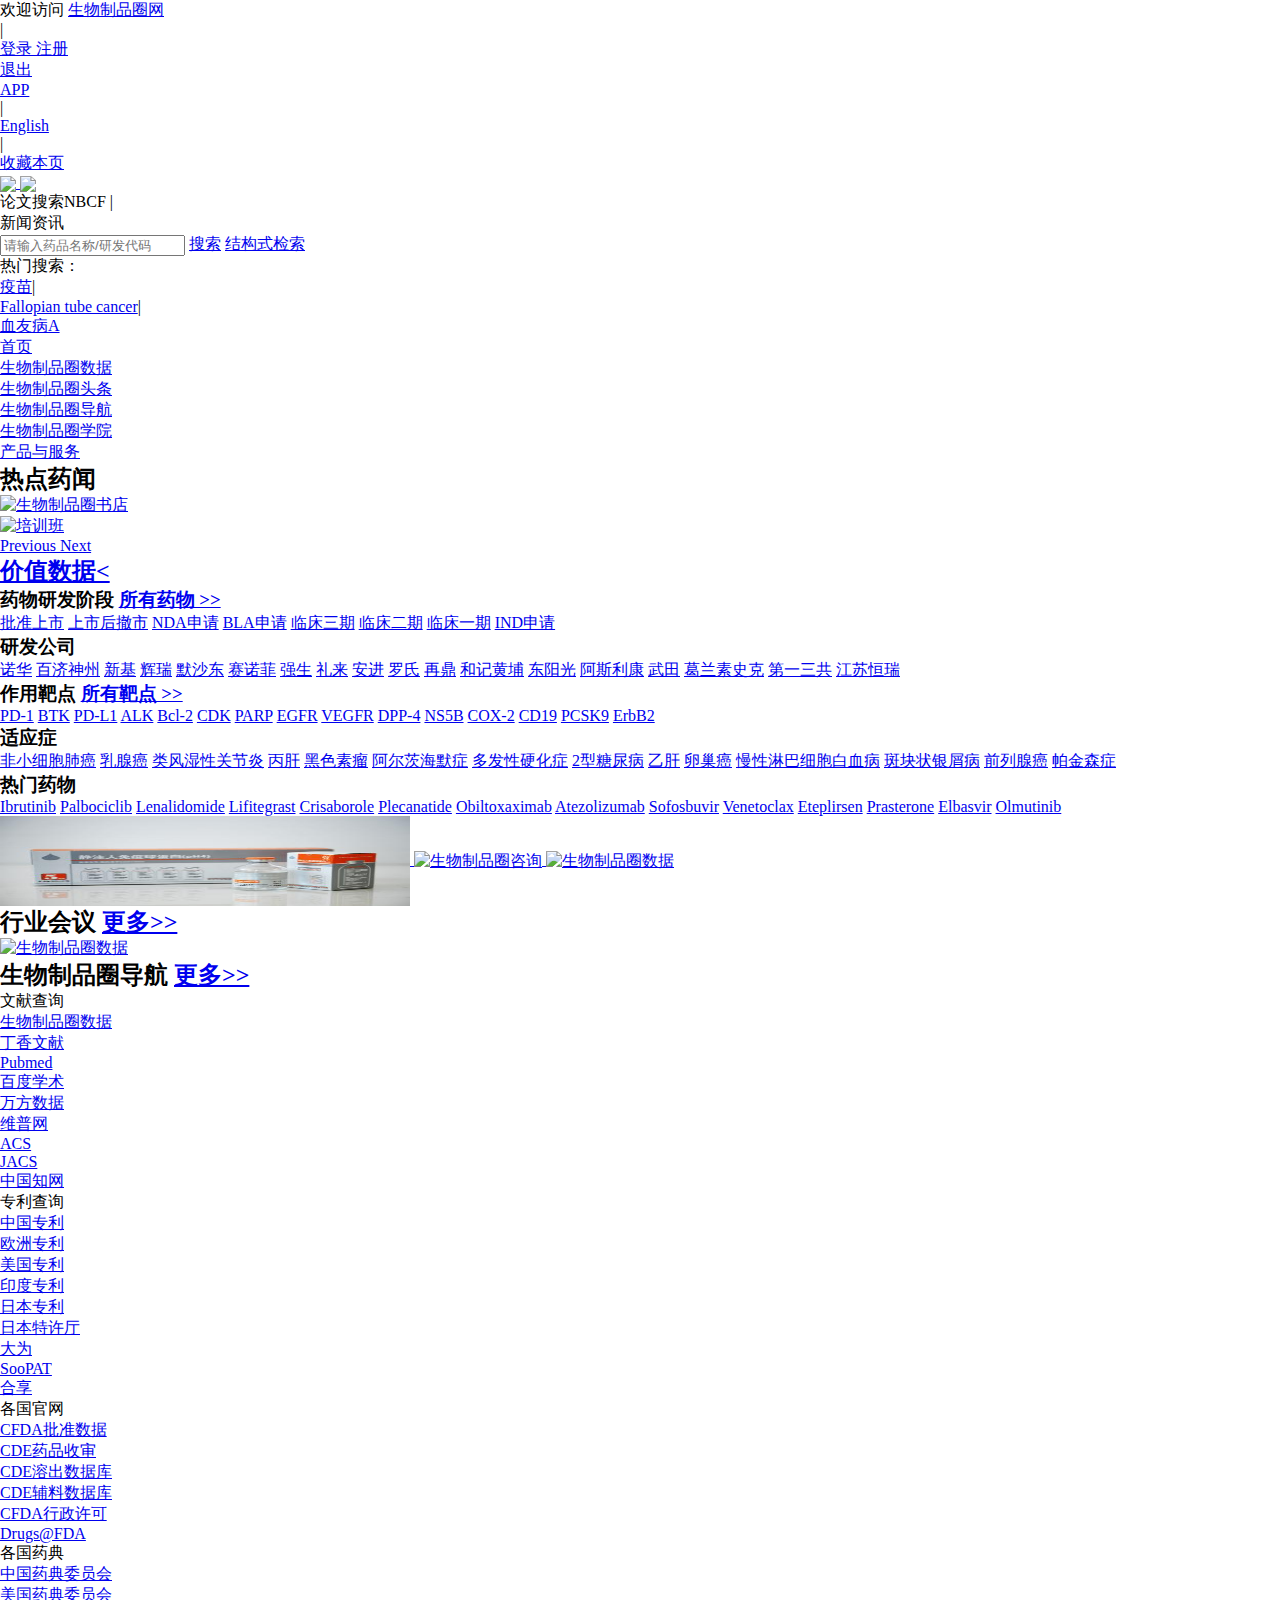
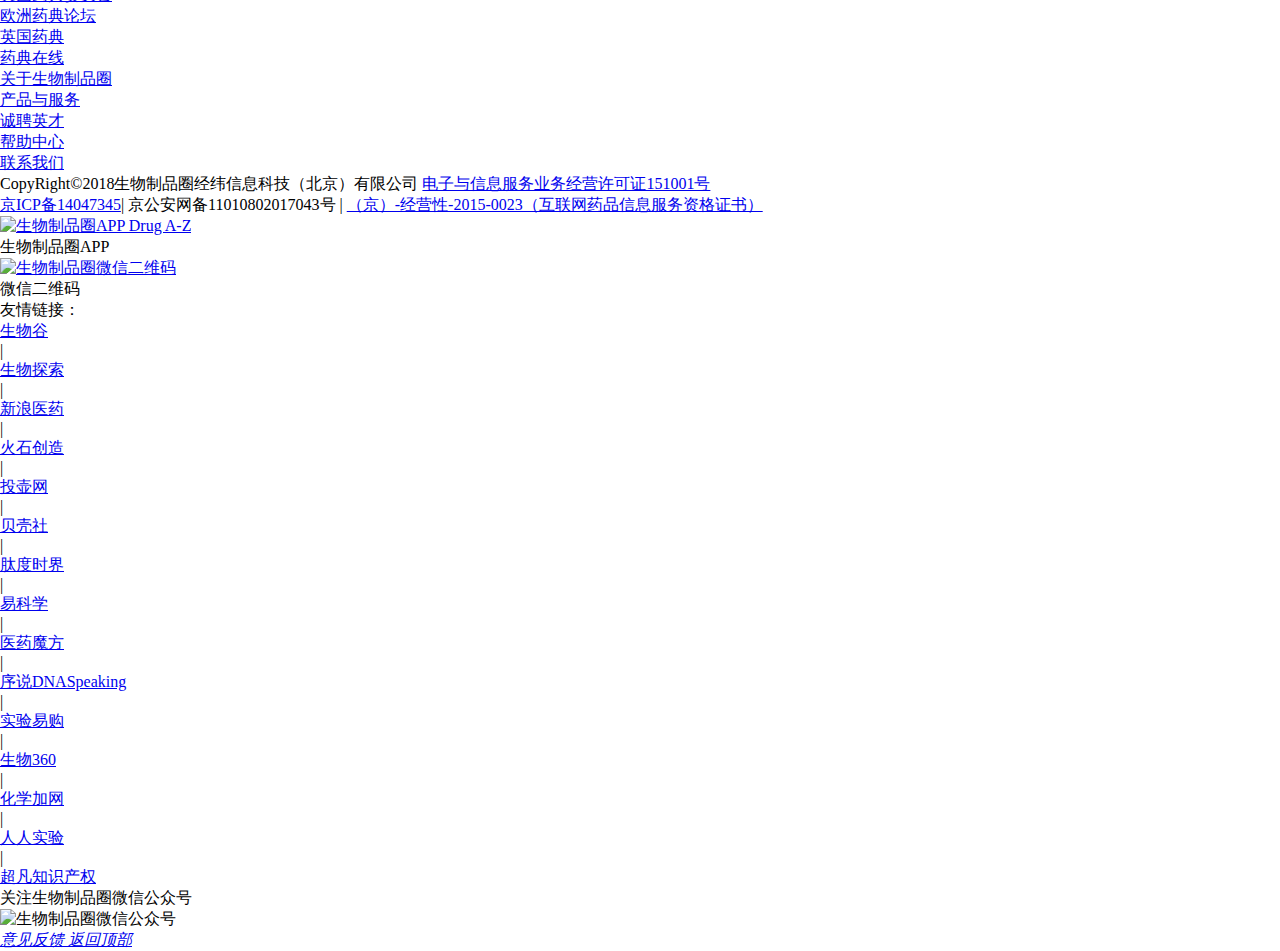
==== commit e77ab6fc: "Update index.html" ====
--- a/index.html
+++ b/index.html
@@ -790,15 +790,7 @@
                     </ol>
                     <!-- 轮播图 -->
                     <div class="carousel-inner" role="listbox" id="banner">
-                                    <div
-										class="item active"
-										                                    >
-                                        <a href="https://news.pharmacodia.com/news/html/info/info-detail.html?id=15883" target="_blank">
-                                            <img
-                                                    src="https://rs.pharmacodia.com/yaodu/contracts/b36c04088e6cbb788a0e0a0fb97340c9.jpg"
-                                                    alt="生物制品圈数据新版上线">
-                                        </a>
-                                    </div>
+                                    
                                     <div
 										class="item"
                                     >
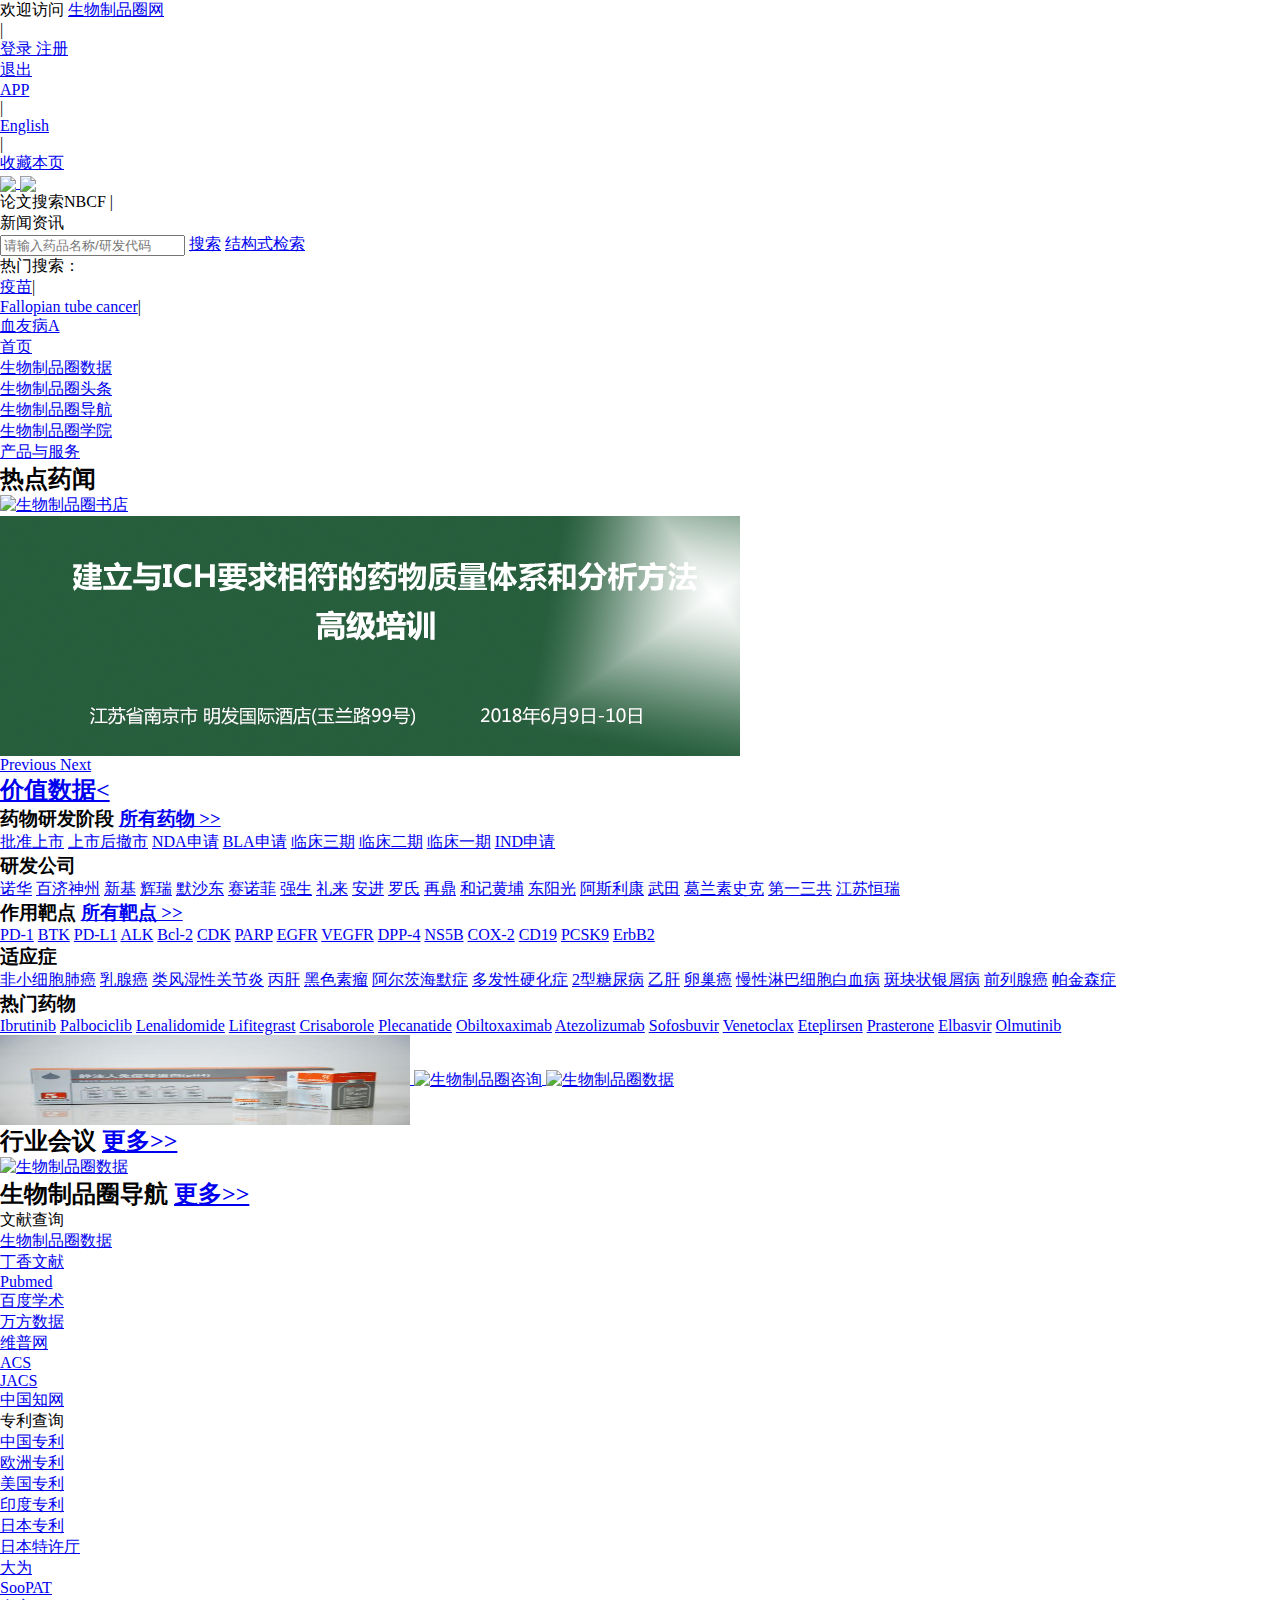
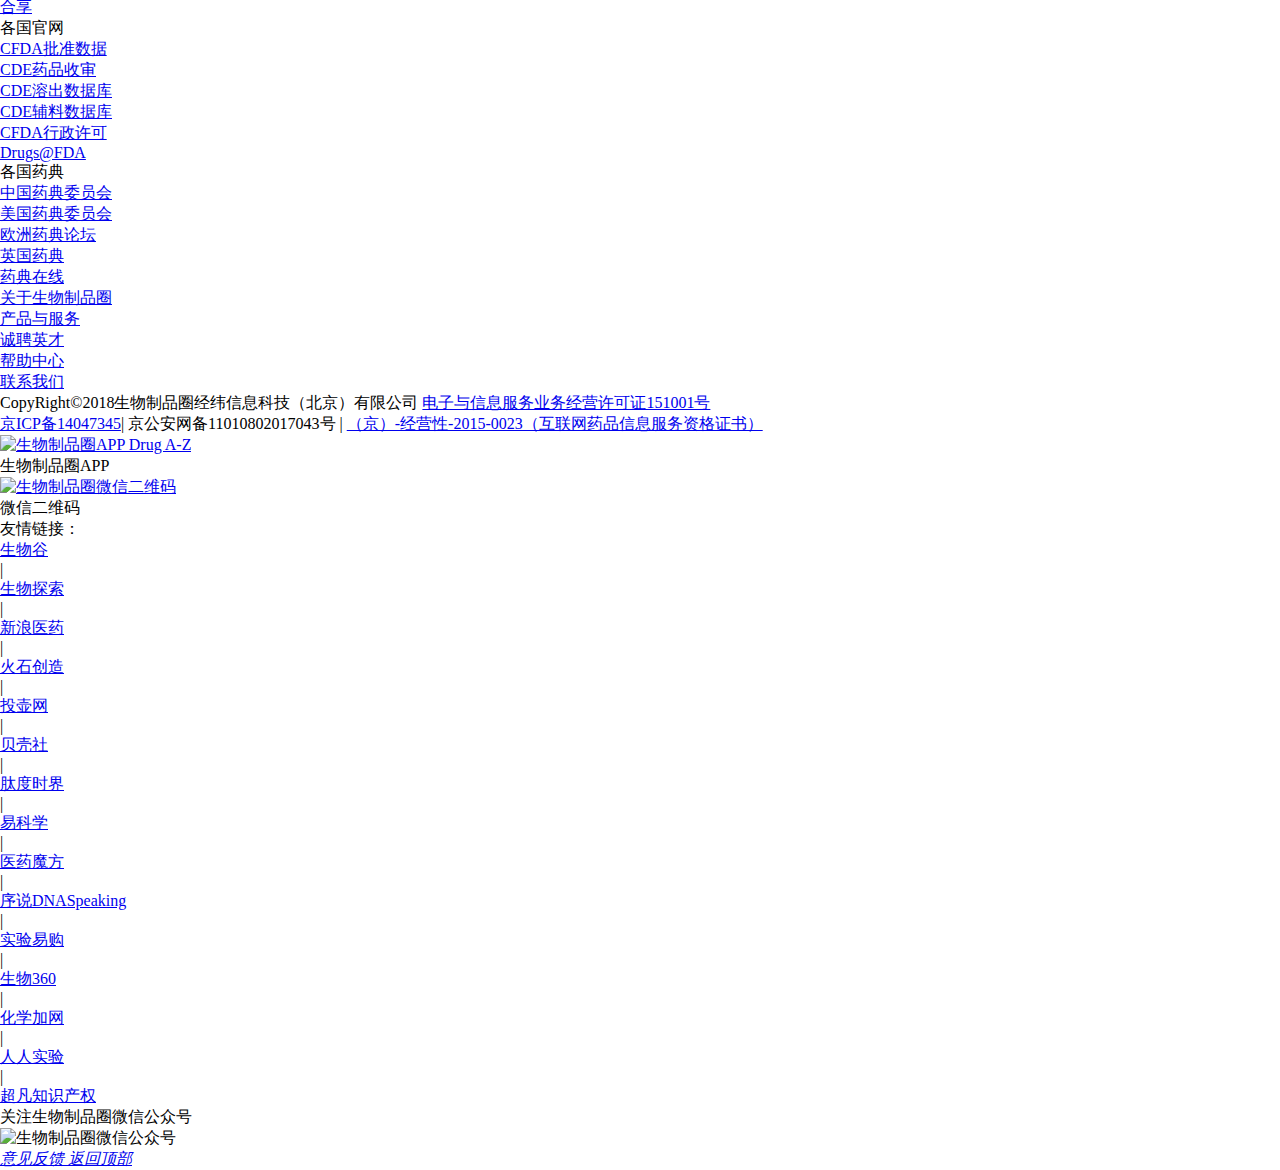
==== commit e5bb1265: "ad" ====
--- a/index.html
+++ b/index.html
@@ -790,13 +790,13 @@
                     </ol>
                     <!-- 轮播图 -->
                     <div class="carousel-inner" role="listbox" id="banner">
-                                    
+                                   
                                     <div
 										class="item"
                                     >
                                         <a href="https://h5.youzan.com/v2/showcase/homepage?alias=82ejtr2h" target="_blank">
                                             <img
-                                                    src="https://rs.pharmacodia.com/yaodu/contracts/872ad45549339b170d612d2424aa5483.jpg"
+                                                    src="https://tearf001.github.io/static/img/book.png"
                                                     alt="生物制品圈书店">
                                         </a>
                                     </div>                                   
@@ -806,7 +806,7 @@
                                     >
                                         <a href="https://news.pharmacodia.com/web/newinfo/information_8a2d9837620a1b4901622d51fa030c53.html" target="_blank">
                                             <img
-                                                    src="https://rs.pharmacodia.com/yaodu/contracts/039a7cf19376be979e9e07e60fe39c04.png"
+                                                    src="https://tearf001.github.io/static/img/px.png"
                                                     alt="培训班">
                                         </a>
                                     </div>
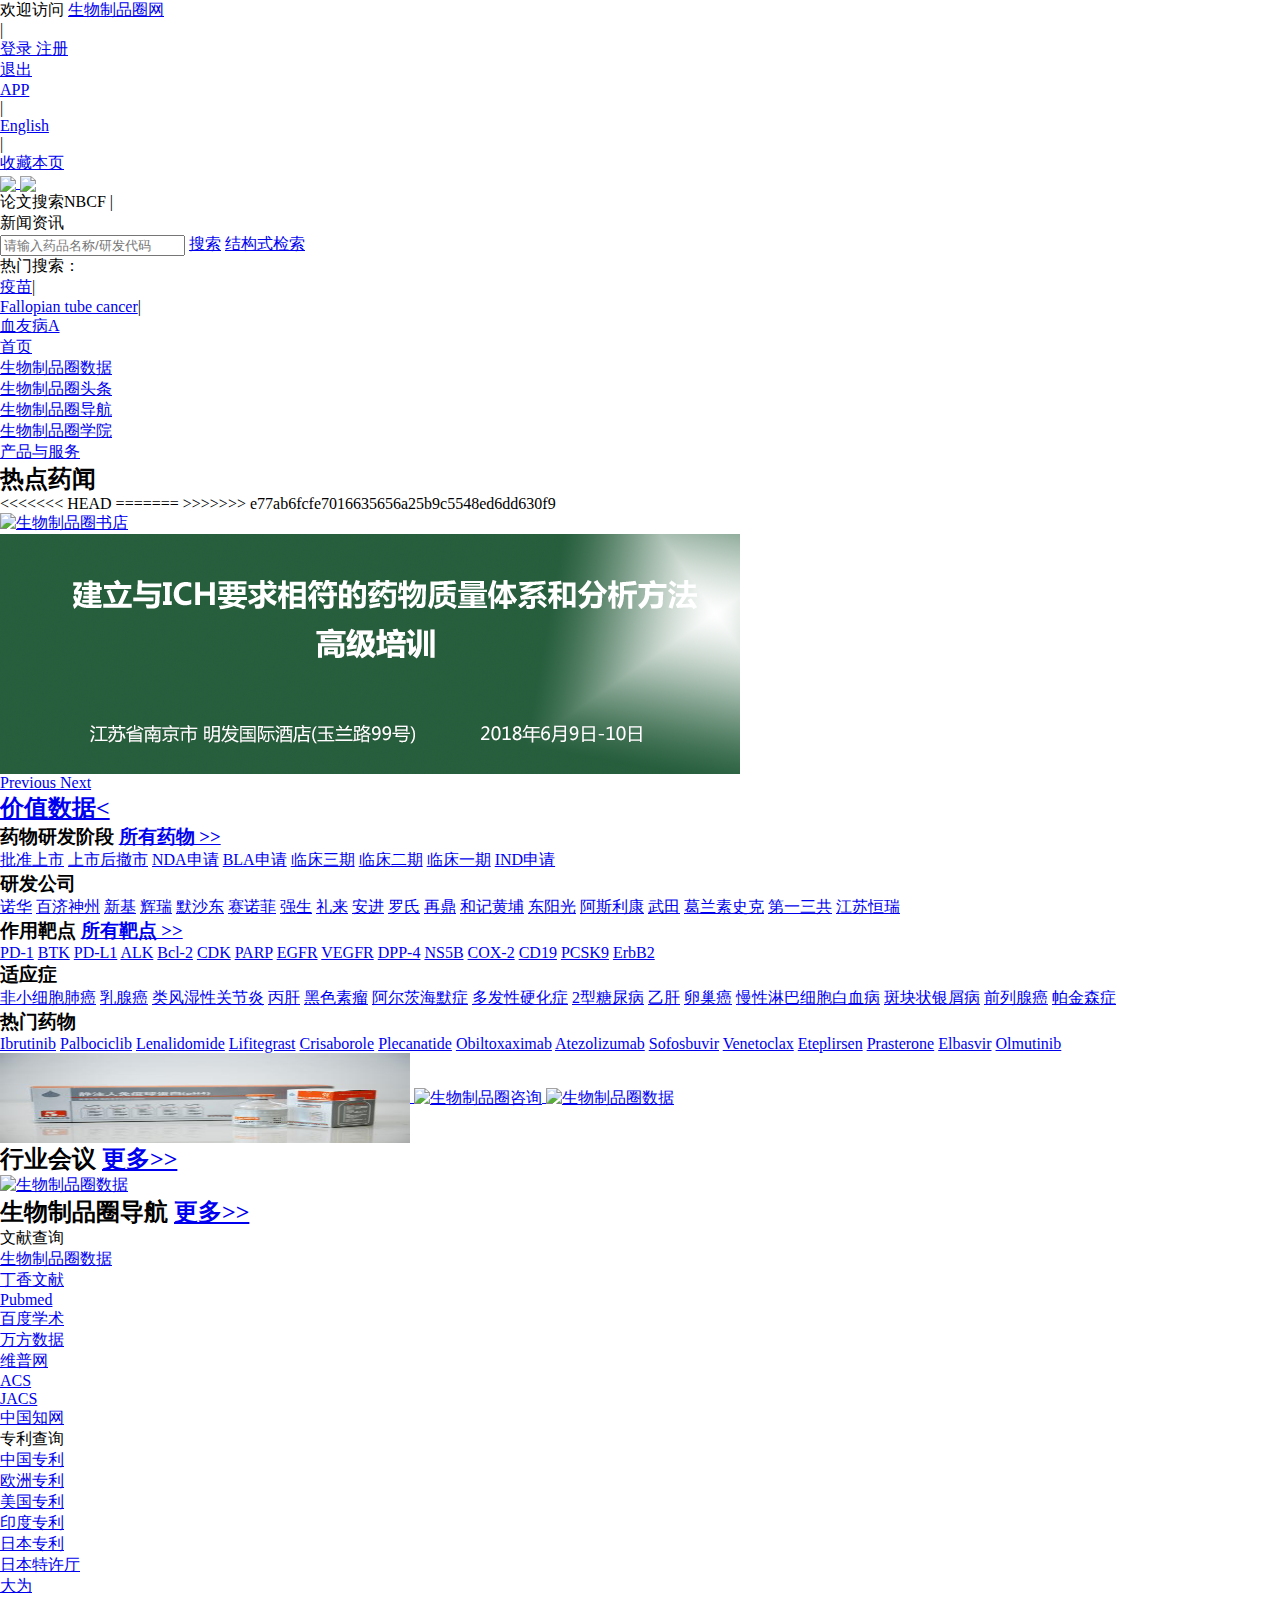
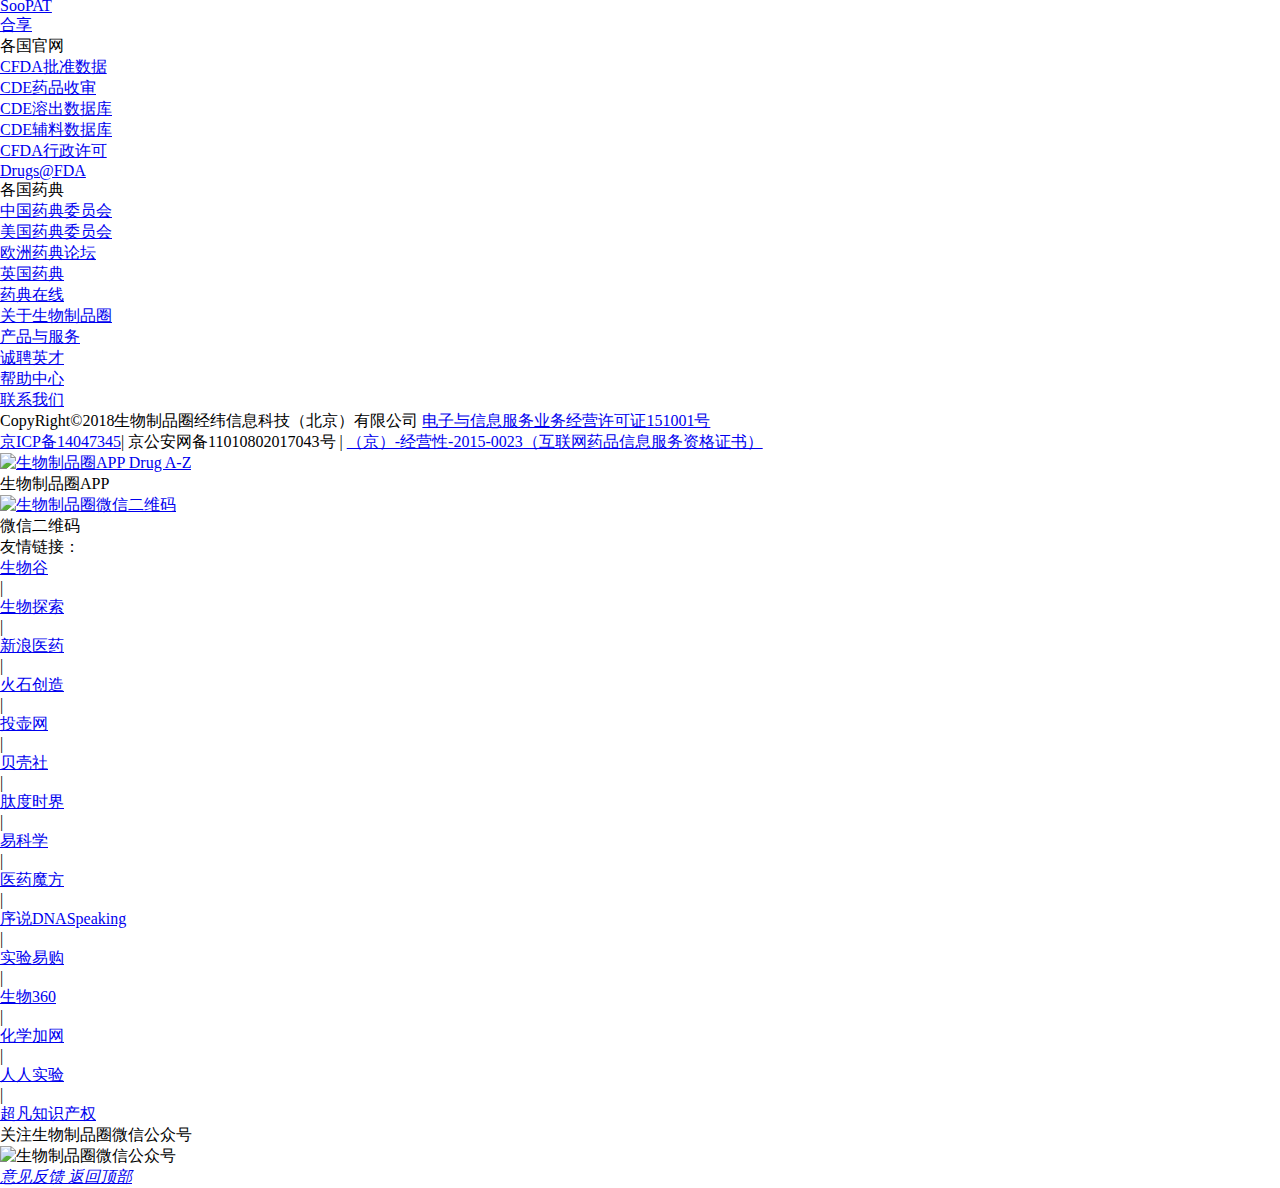
==== commit f52dc0eb: "aa" ====
--- a/index.html
+++ b/index.html
@@ -790,7 +790,11 @@
                     </ol>
                     <!-- 轮播图 -->
                     <div class="carousel-inner" role="listbox" id="banner">
+<<<<<<< HEAD
                                    
+=======
+                                    
+>>>>>>> e77ab6fcfe7016635656a25b9c5548ed6dd630f9
                                     <div
 										class="item"
                                     >
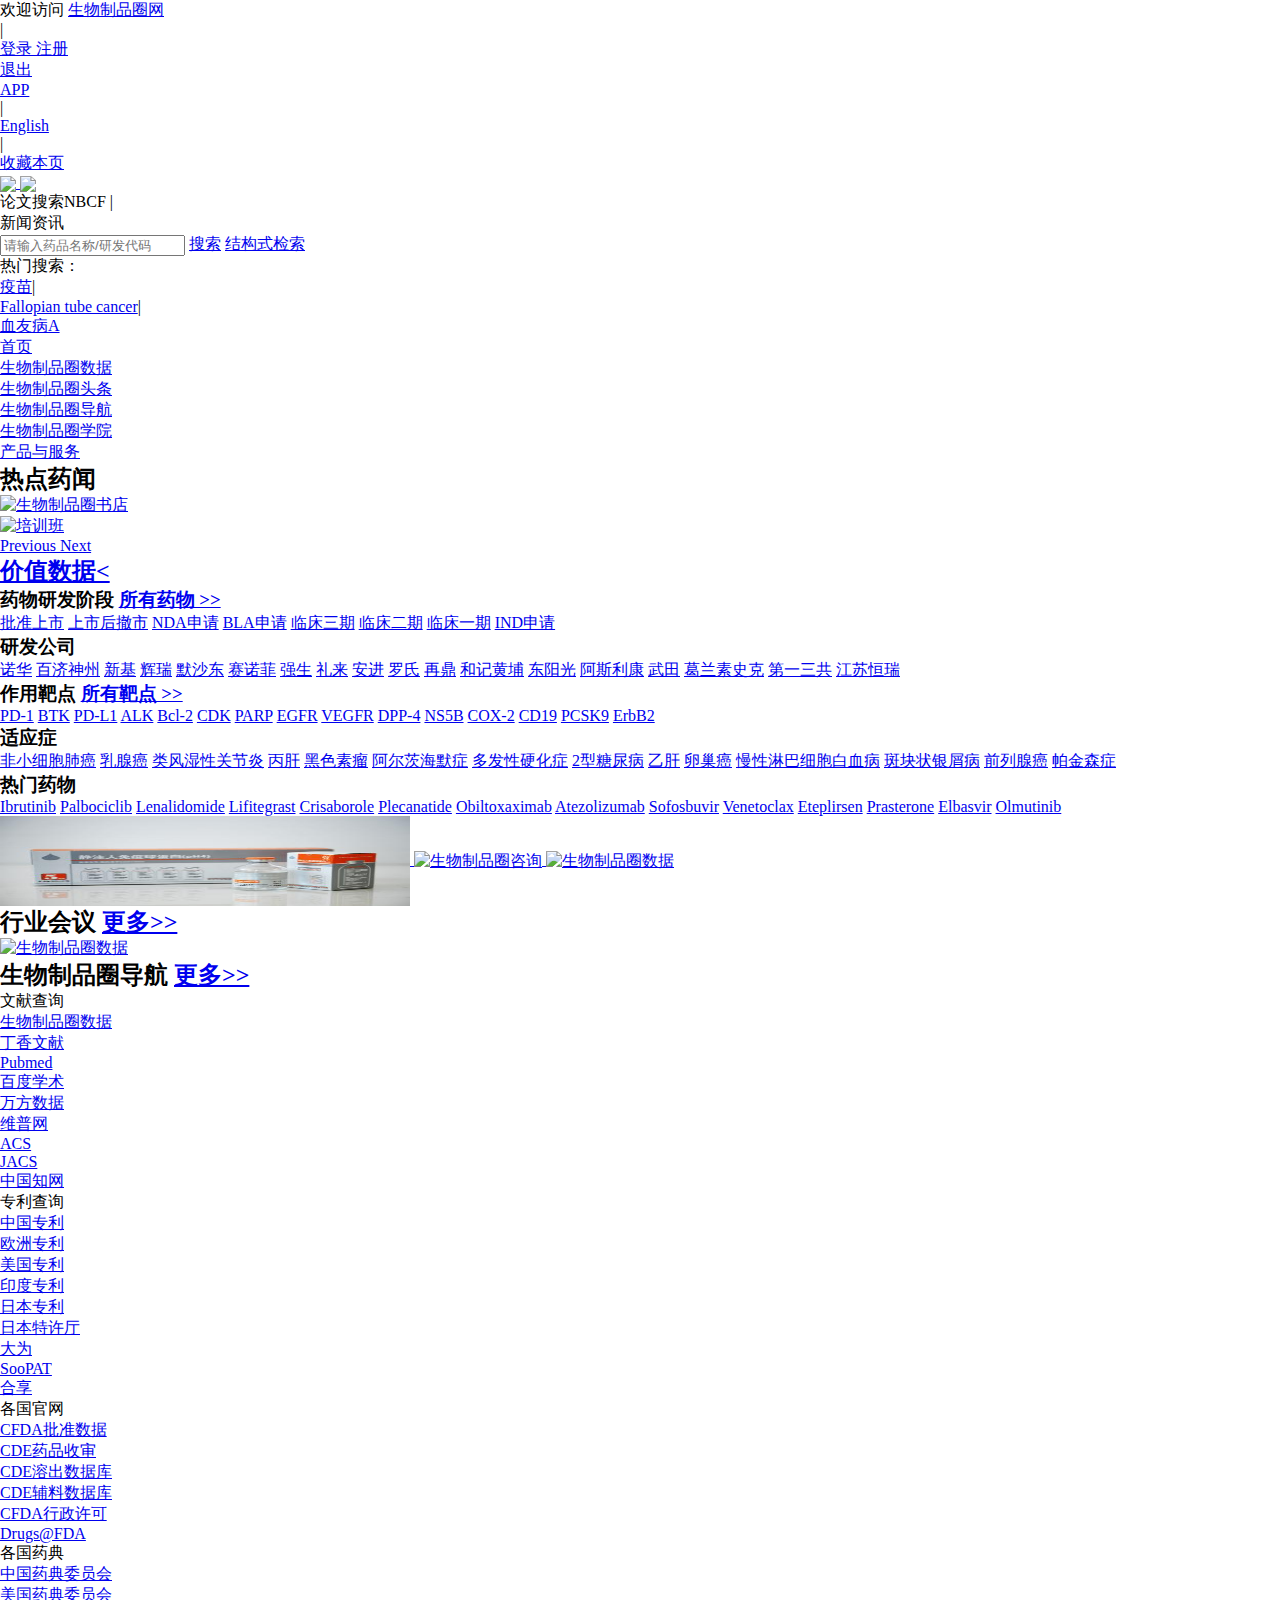
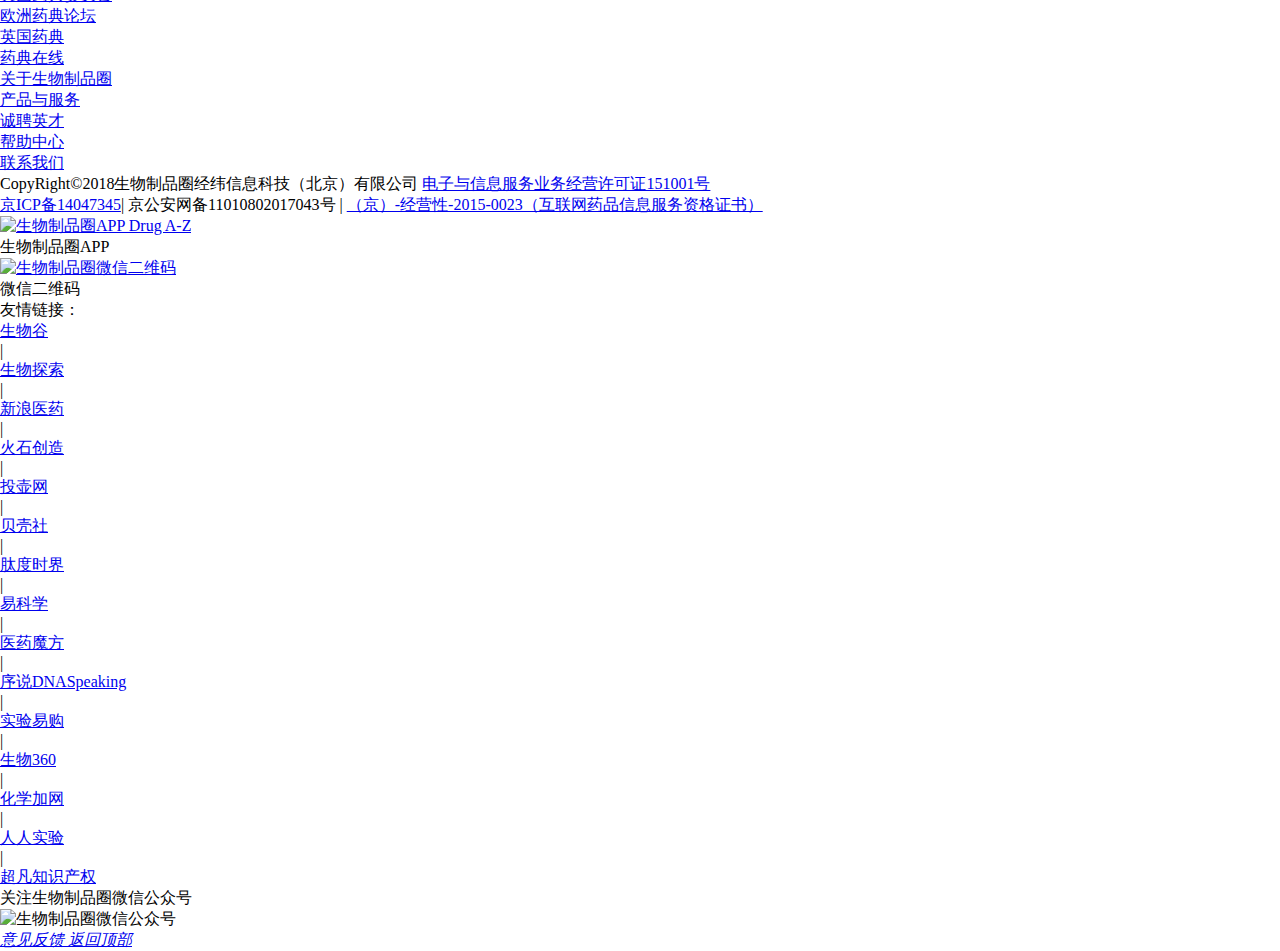
==== commit 7497e9b9: "a" ====
--- a/index.html
+++ b/index.html
@@ -790,17 +790,12 @@
                     </ol>
                     <!-- 轮播图 -->
                     <div class="carousel-inner" role="listbox" id="banner">
-<<<<<<< HEAD
-                                   
-=======
-                                    
->>>>>>> e77ab6fcfe7016635656a25b9c5548ed6dd630f9
                                     <div
 										class="item"
                                     >
                                         <a href="https://h5.youzan.com/v2/showcase/homepage?alias=82ejtr2h" target="_blank">
                                             <img
-                                                    src="https://tearf001.github.io/static/img/book.png"
+                                                    src="https://raw.githubusercontent.com/tearf001/tearf001.github.io/static/img/book.png"
                                                     alt="生物制品圈书店">
                                         </a>
                                     </div>                                   
@@ -810,7 +805,7 @@
                                     >
                                         <a href="https://news.pharmacodia.com/web/newinfo/information_8a2d9837620a1b4901622d51fa030c53.html" target="_blank">
                                             <img
-                                                    src="https://tearf001.github.io/static/img/px.png"
+                                                    src="https://https://raw.githubusercontent.com/tearf001/tearf001.github.io/static/img/px.png"
                                                     alt="培训班">
                                         </a>
                                     </div>
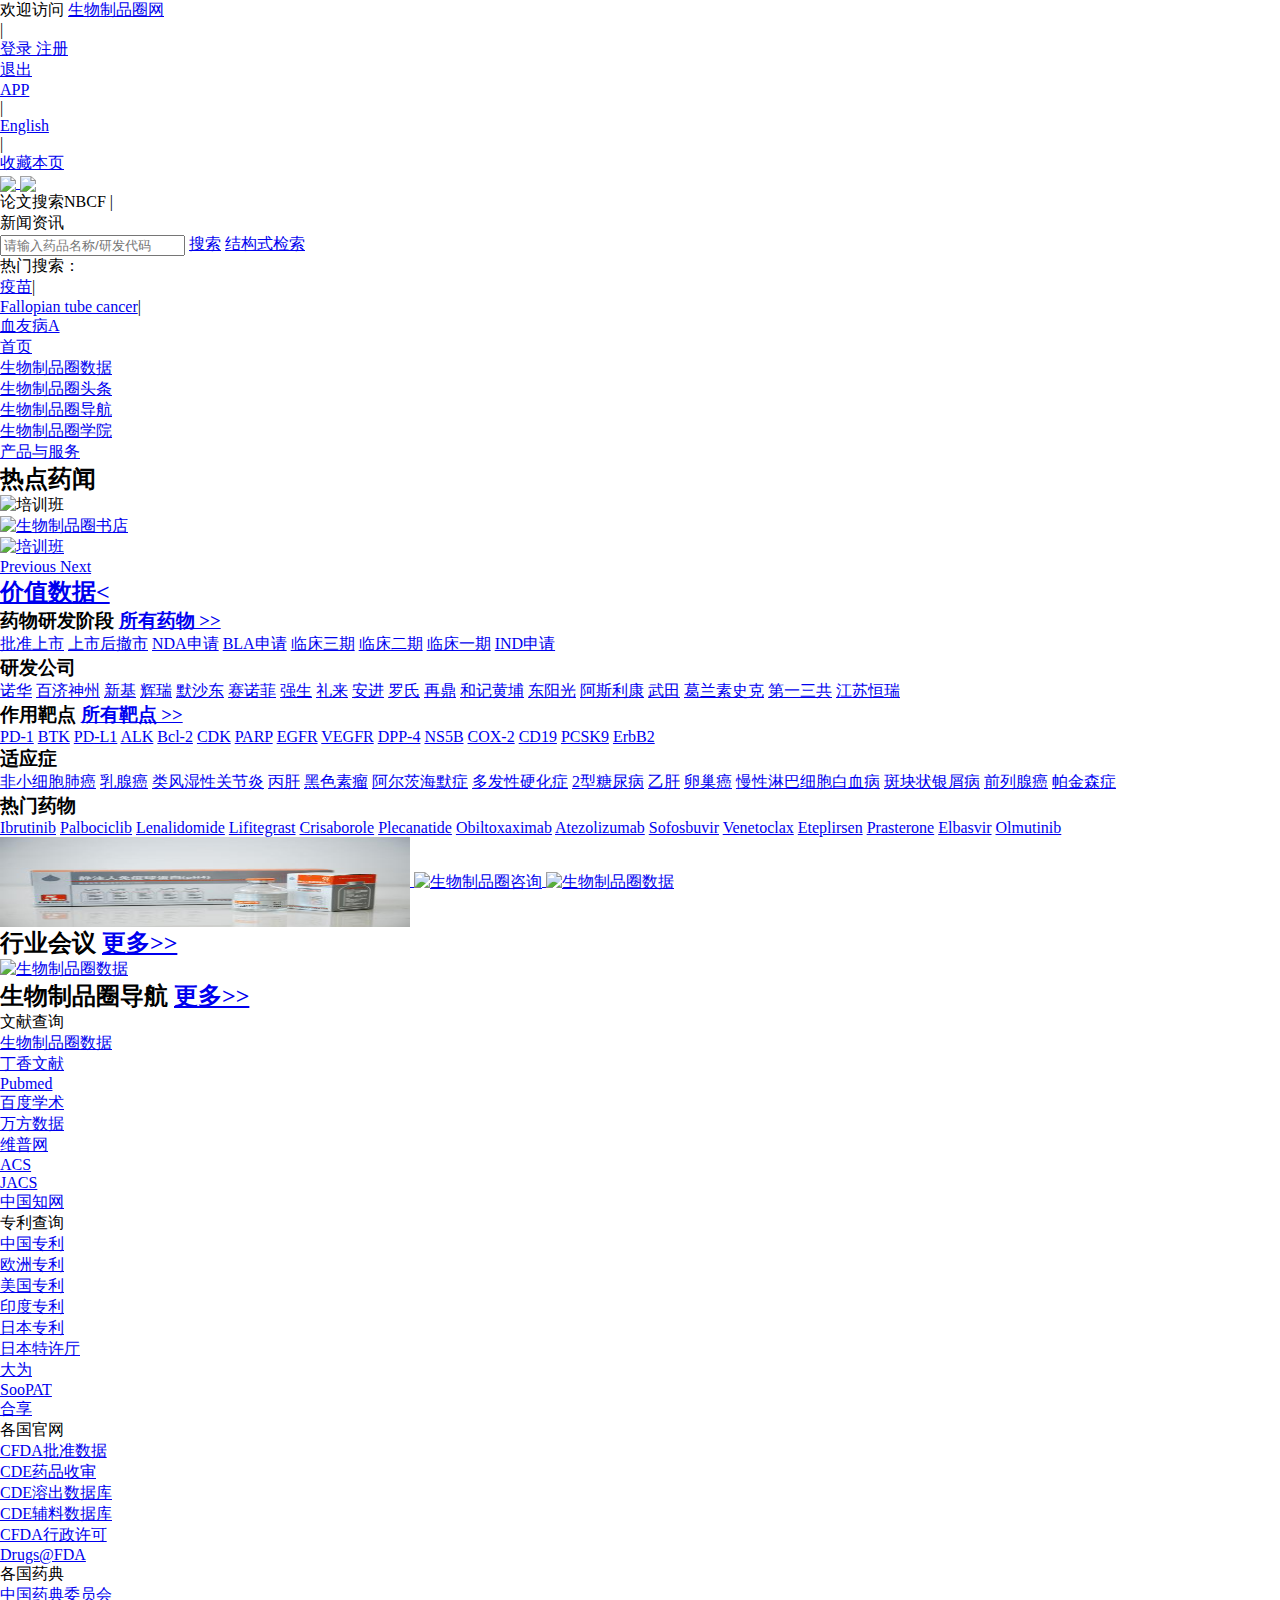
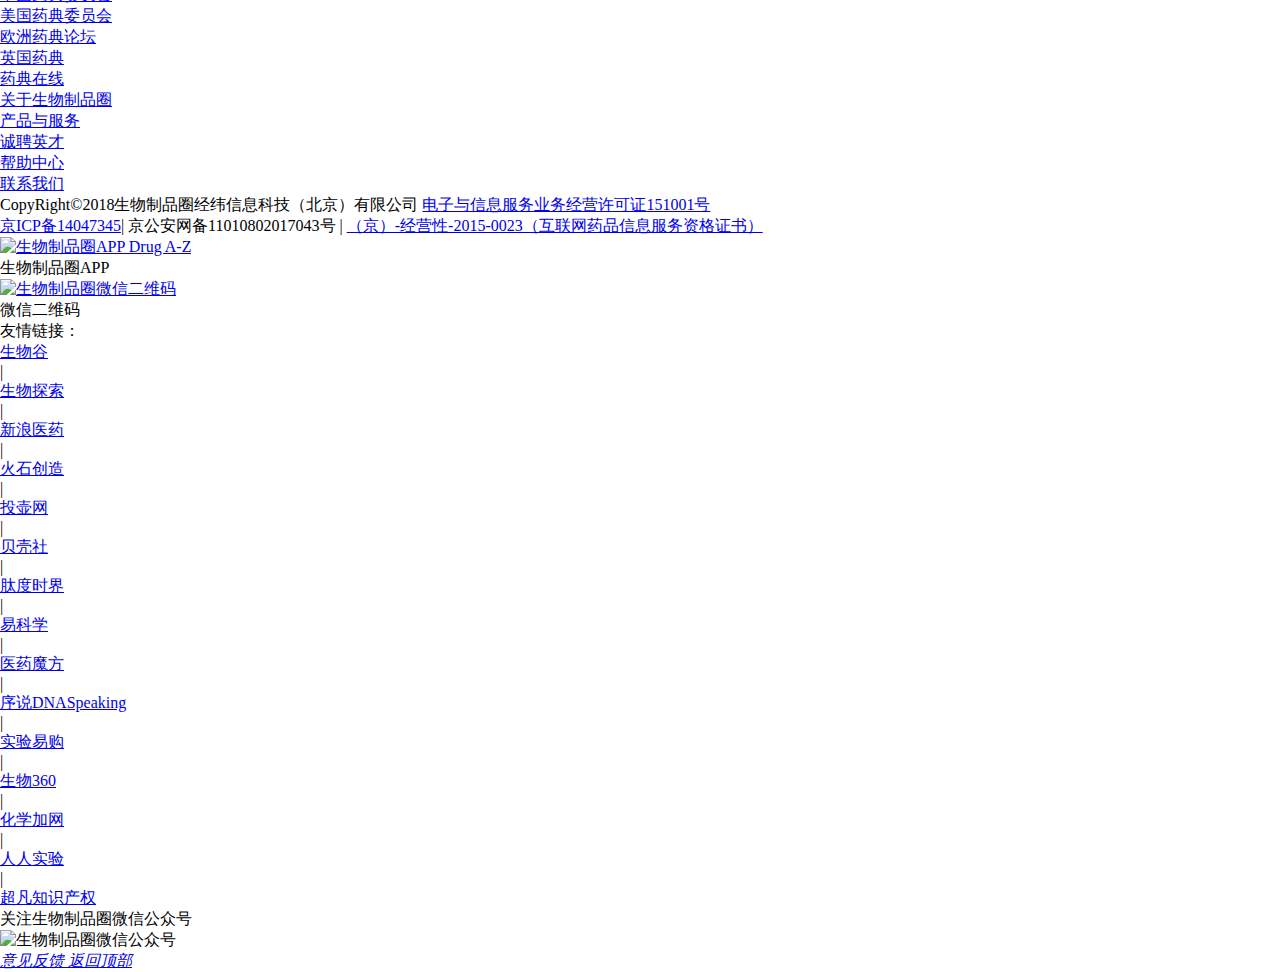
==== commit eb763814: "aa" ====
--- a/index.html
+++ b/index.html
@@ -788,6 +788,8 @@
                     <!-- 控制点 -->
                     <ol class="carousel-indicators carousel-li">
                     </ol>
+                    <img src="https://raw.githubusercontent.com/tearf001/tearf001.github.io/master/static/img/px.png"
+                    alt="培训班">
                     <!-- 轮播图 -->
                     <div class="carousel-inner" role="listbox" id="banner">
                                     <div
@@ -795,7 +797,7 @@
                                     >
                                         <a href="https://h5.youzan.com/v2/showcase/homepage?alias=82ejtr2h" target="_blank">
                                             <img
-                                                    src="https://raw.githubusercontent.com/tearf001/tearf001.github.io/static/img/book.png"
+                                                    src="https://raw.githubusercontent.com/tearf001/tearf001.github.io/master/static/img/book.png"
                                                     alt="生物制品圈书店">
                                         </a>
                                     </div>                                   
@@ -805,7 +807,7 @@
                                     >
                                         <a href="https://news.pharmacodia.com/web/newinfo/information_8a2d9837620a1b4901622d51fa030c53.html" target="_blank">
                                             <img
-                                                    src="https://https://raw.githubusercontent.com/tearf001/tearf001.github.io/static/img/px.png"
+                                                    src="https://raw.githubusercontent.com/tearf001/tearf001.github.io/master/static/img/px.png"
                                                     alt="培训班">
                                         </a>
                                     </div>
